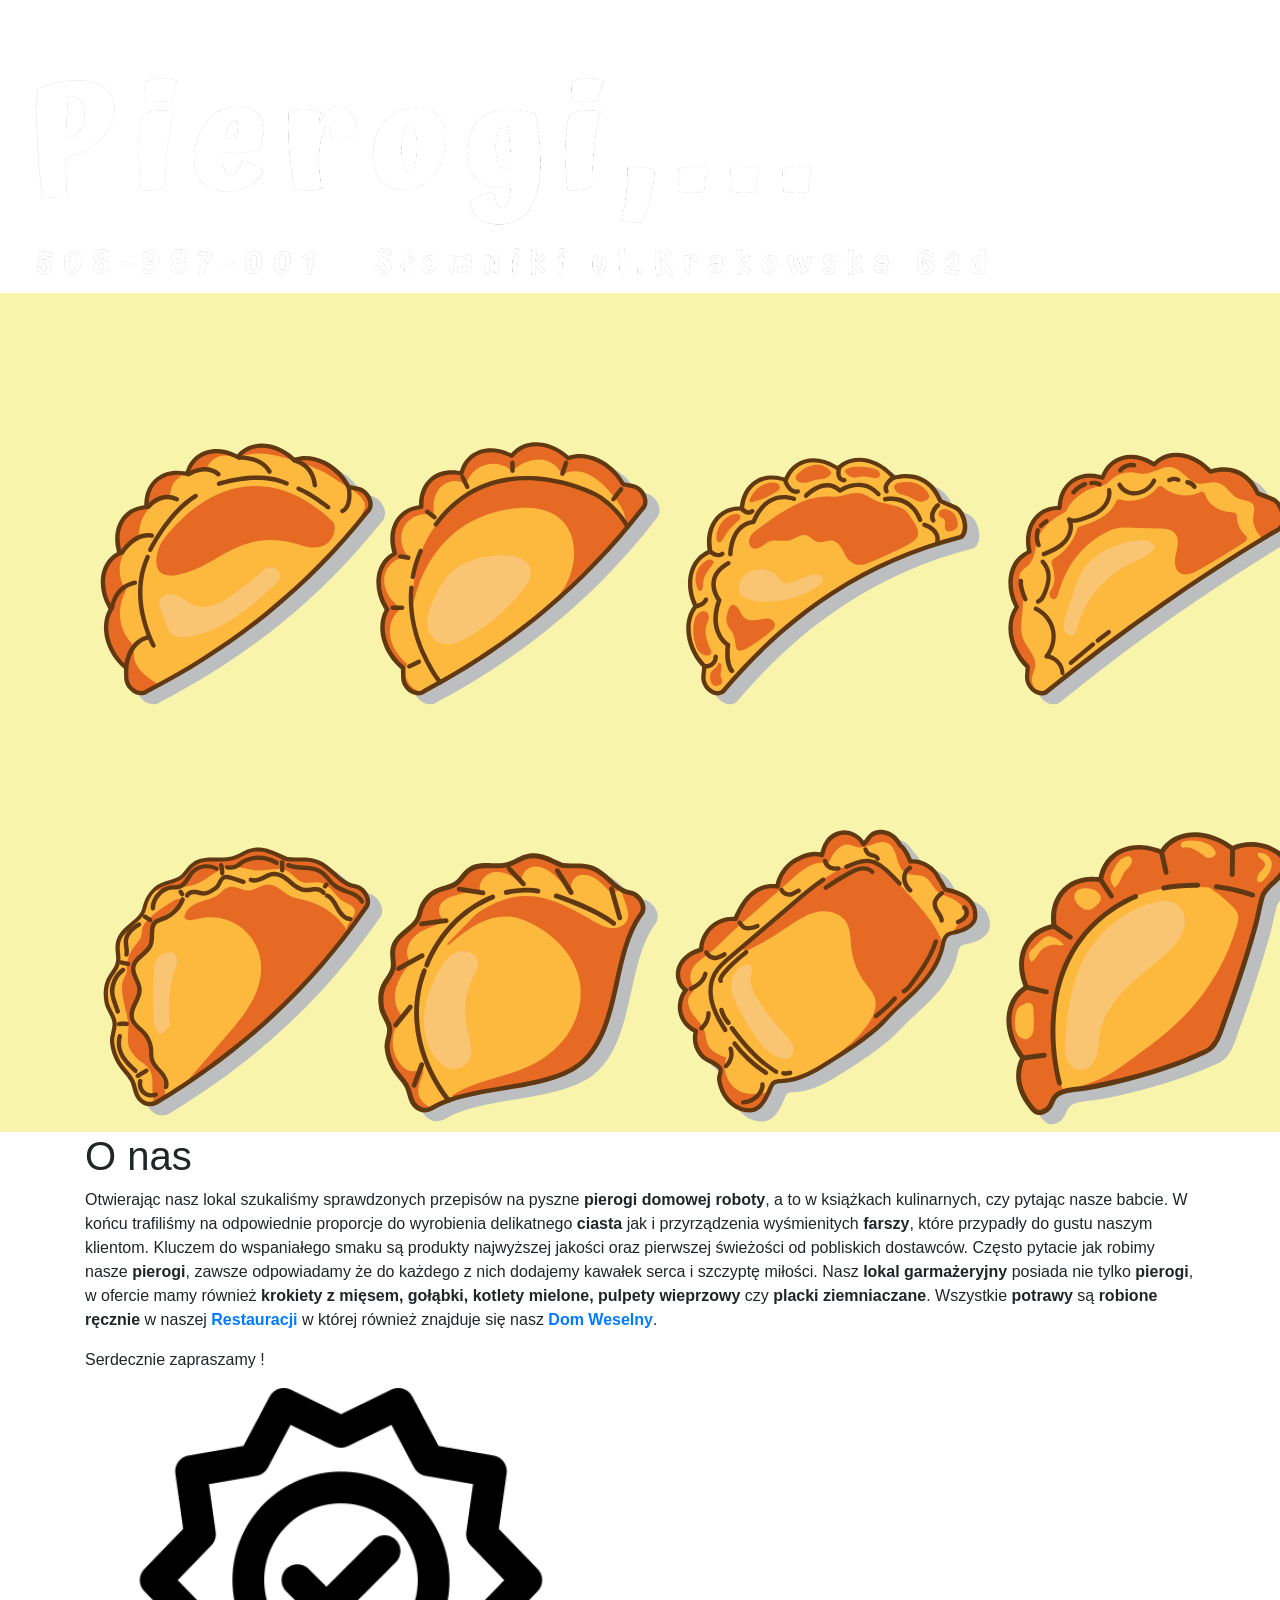
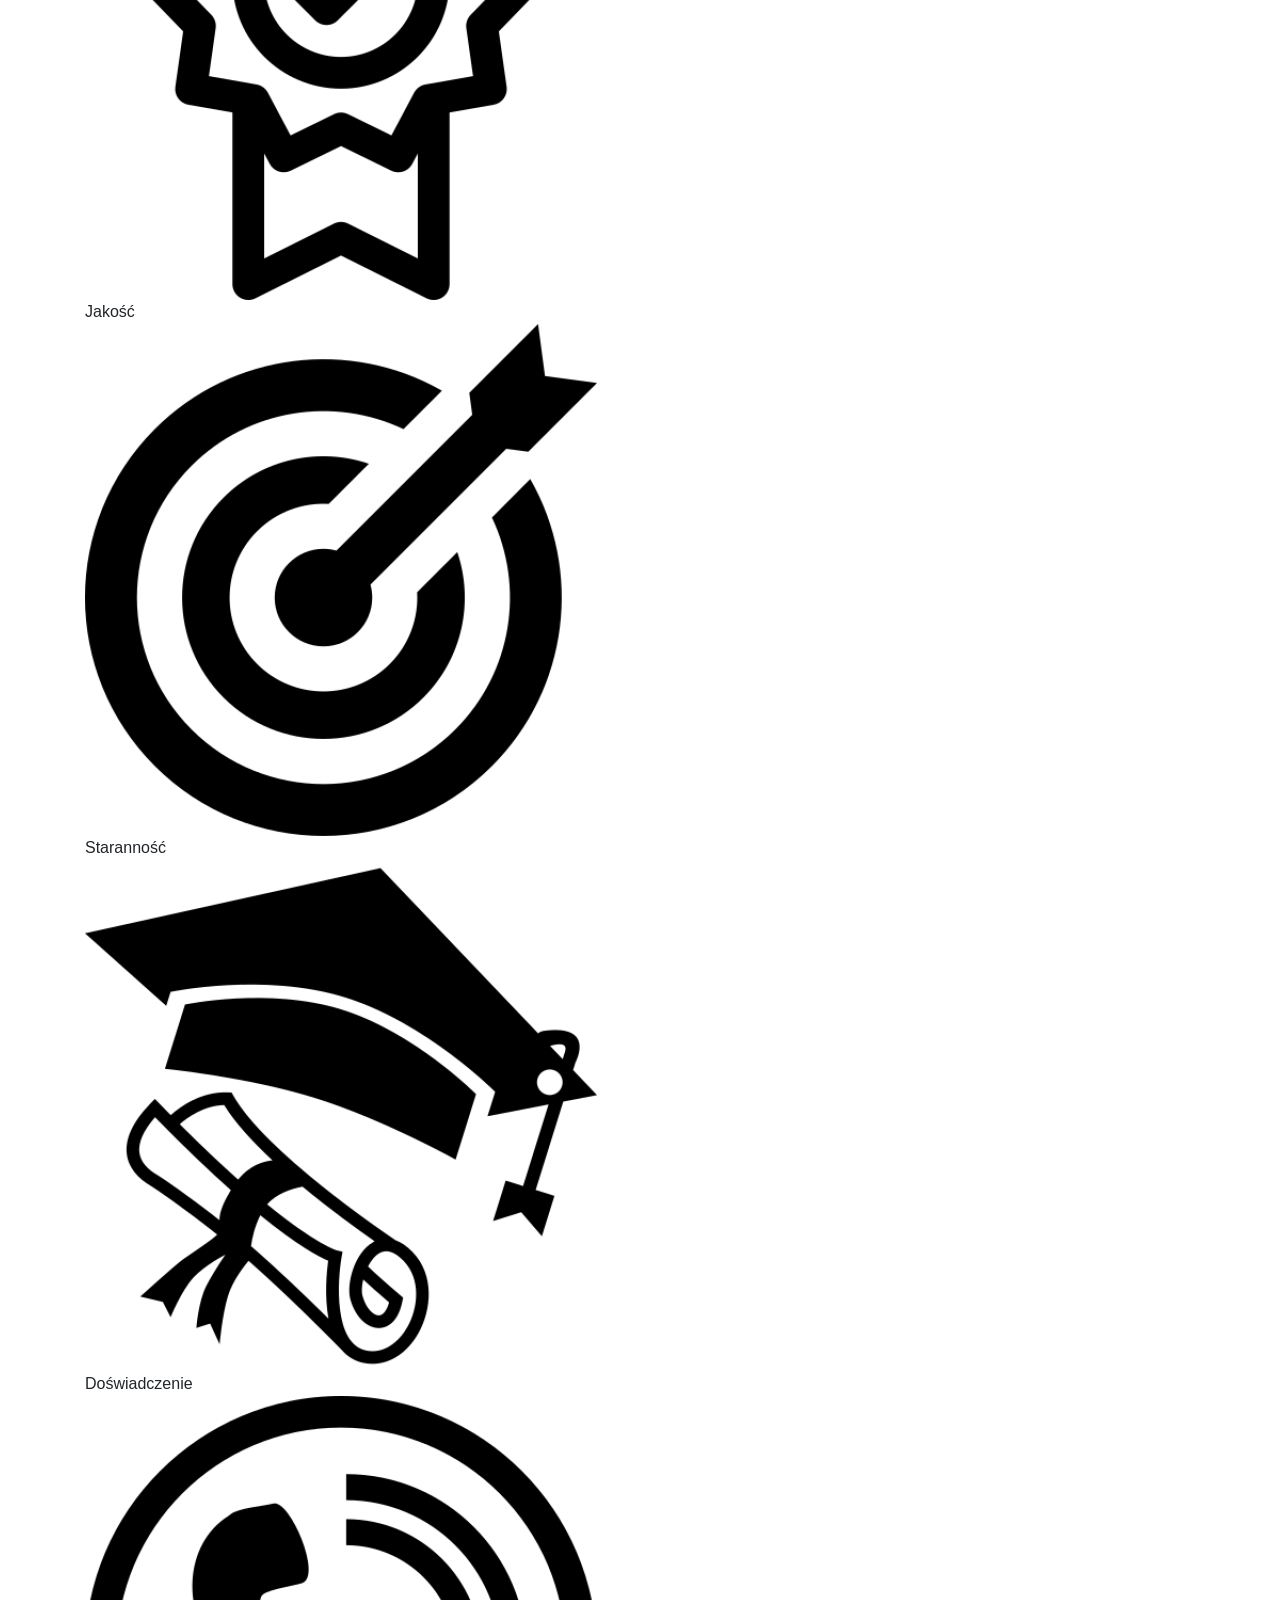
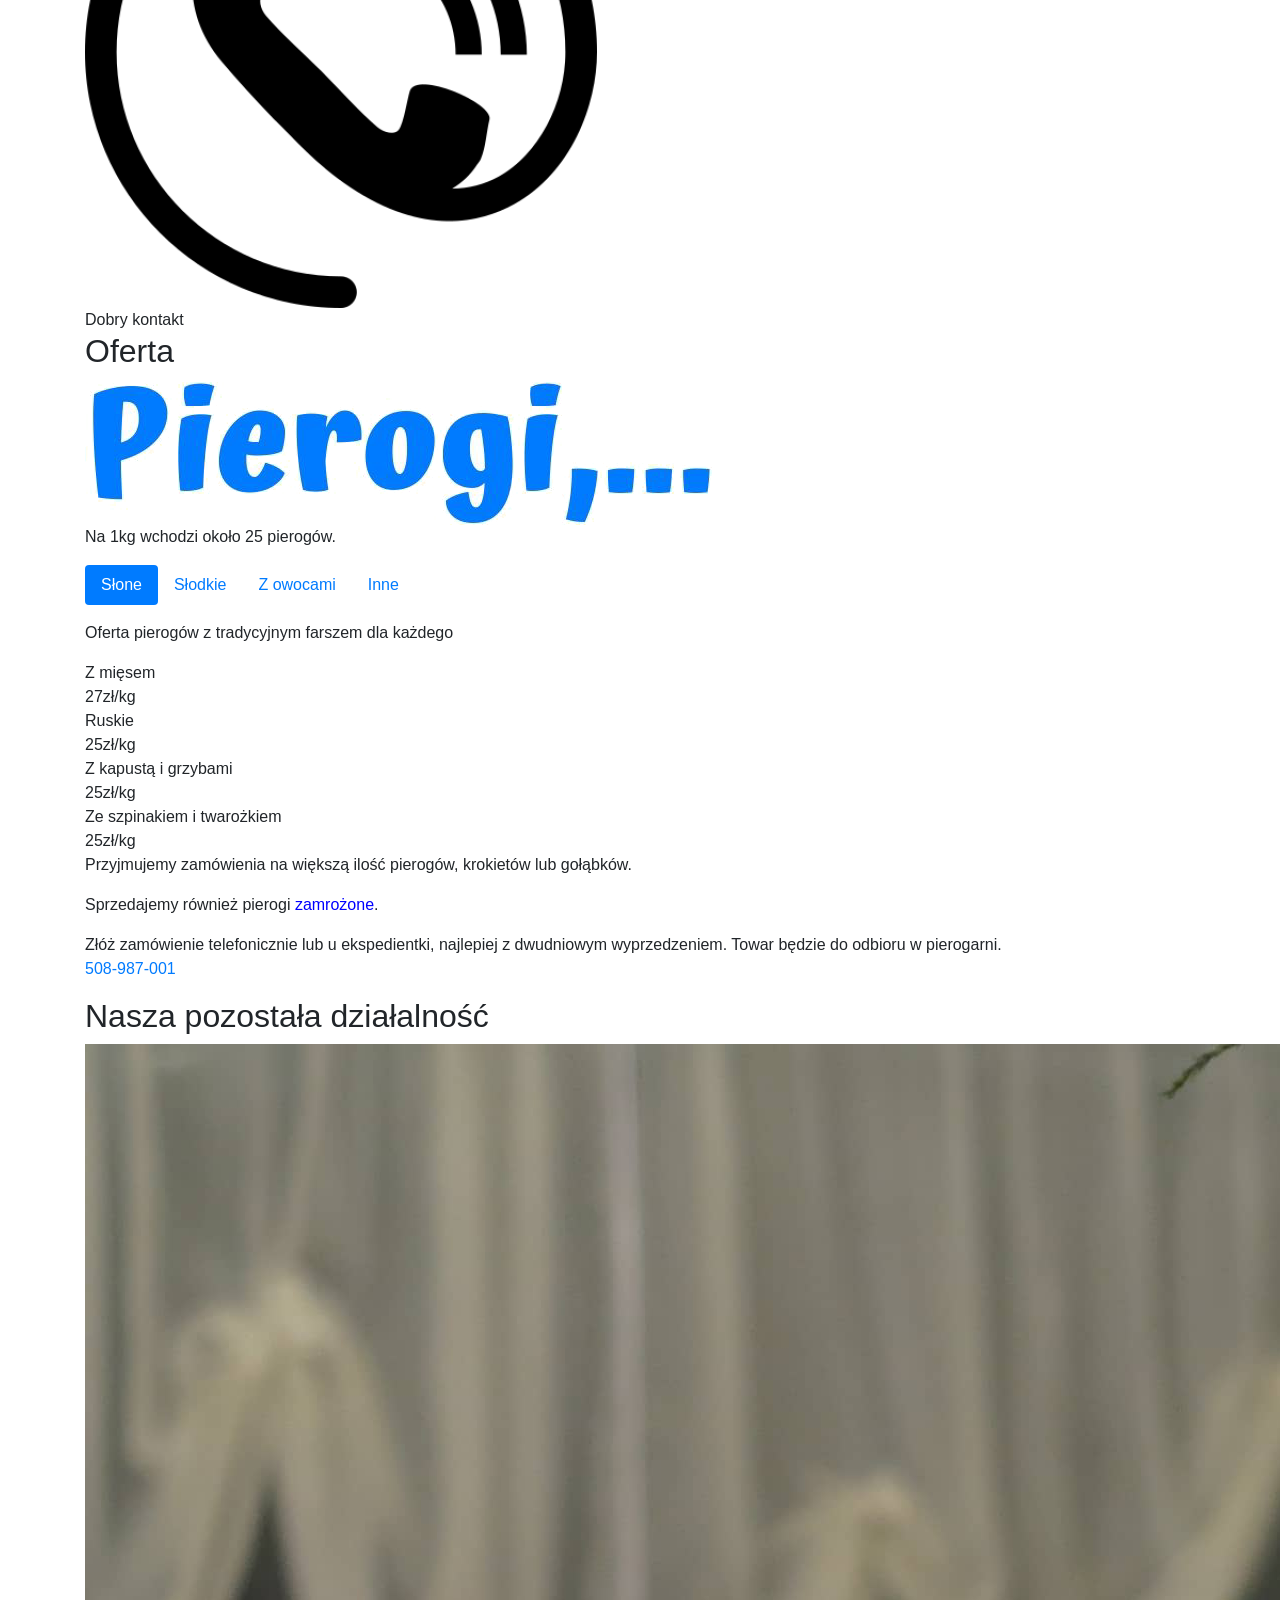
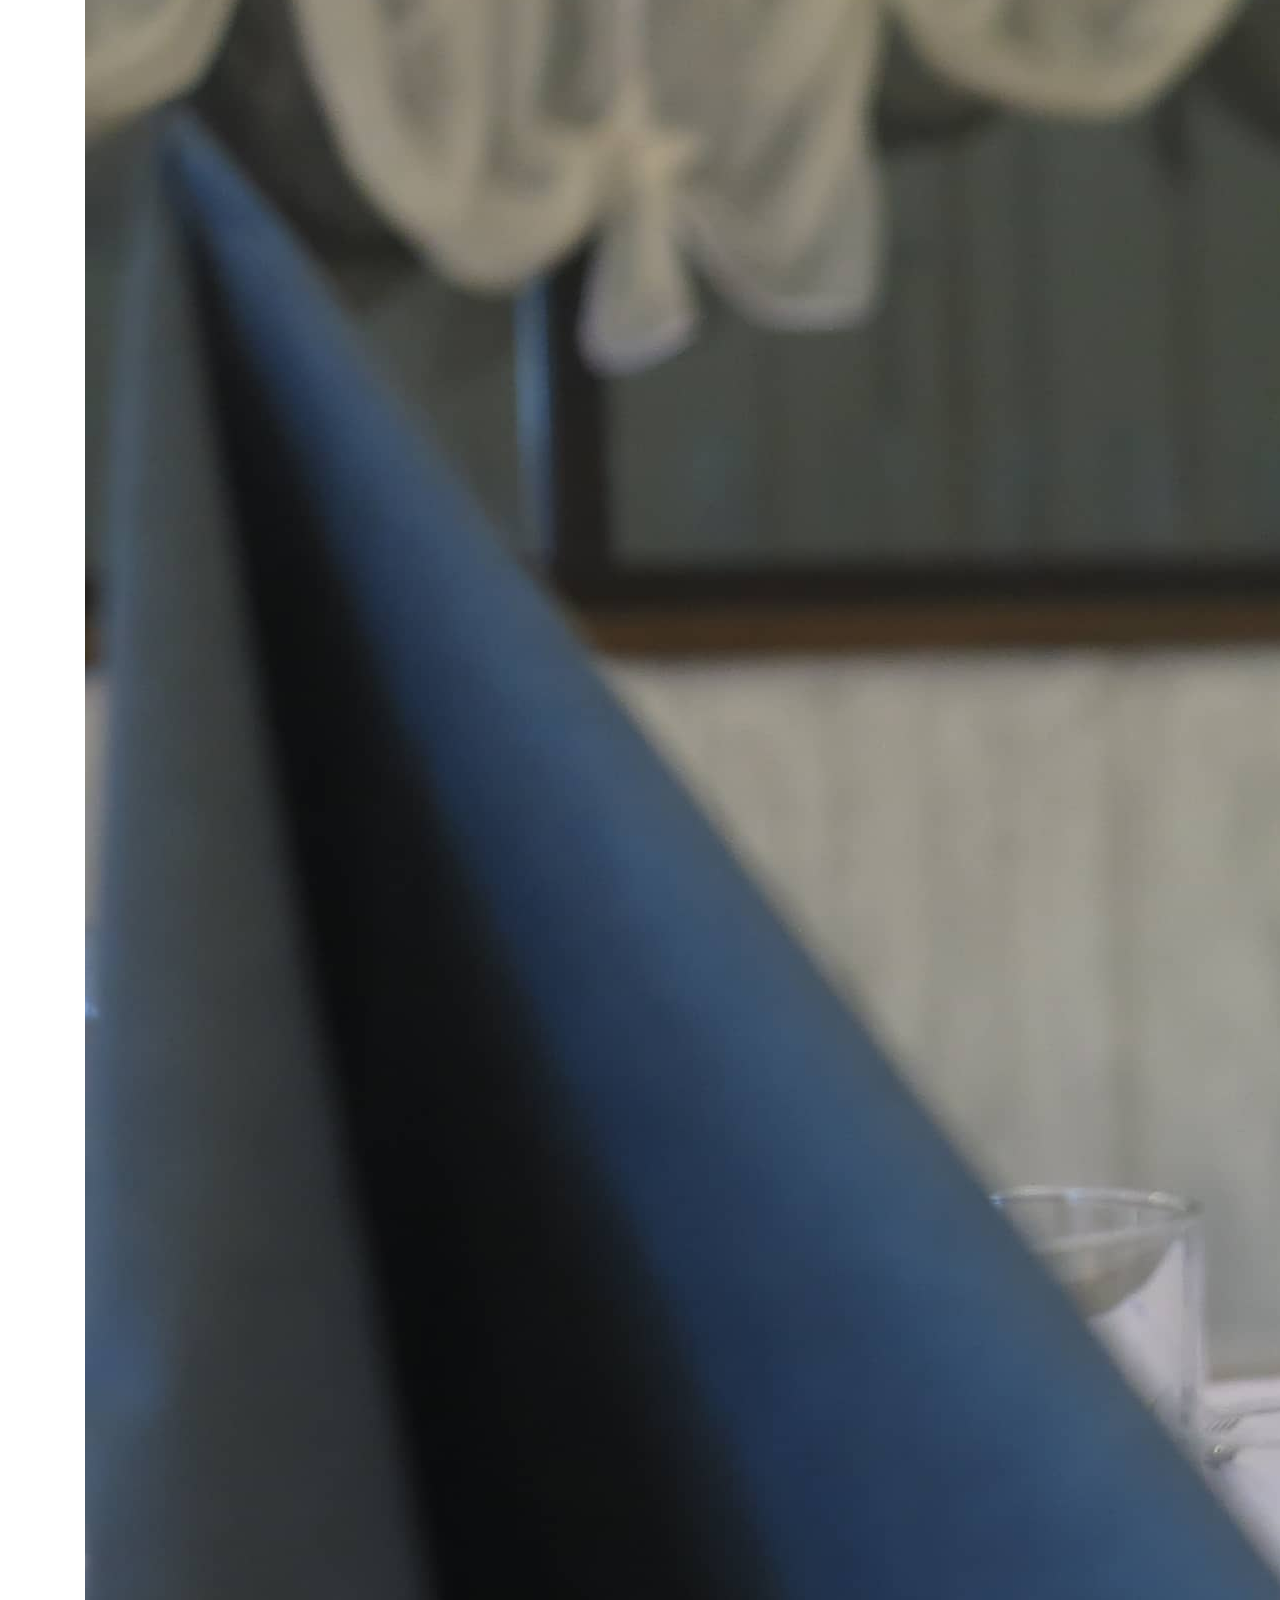
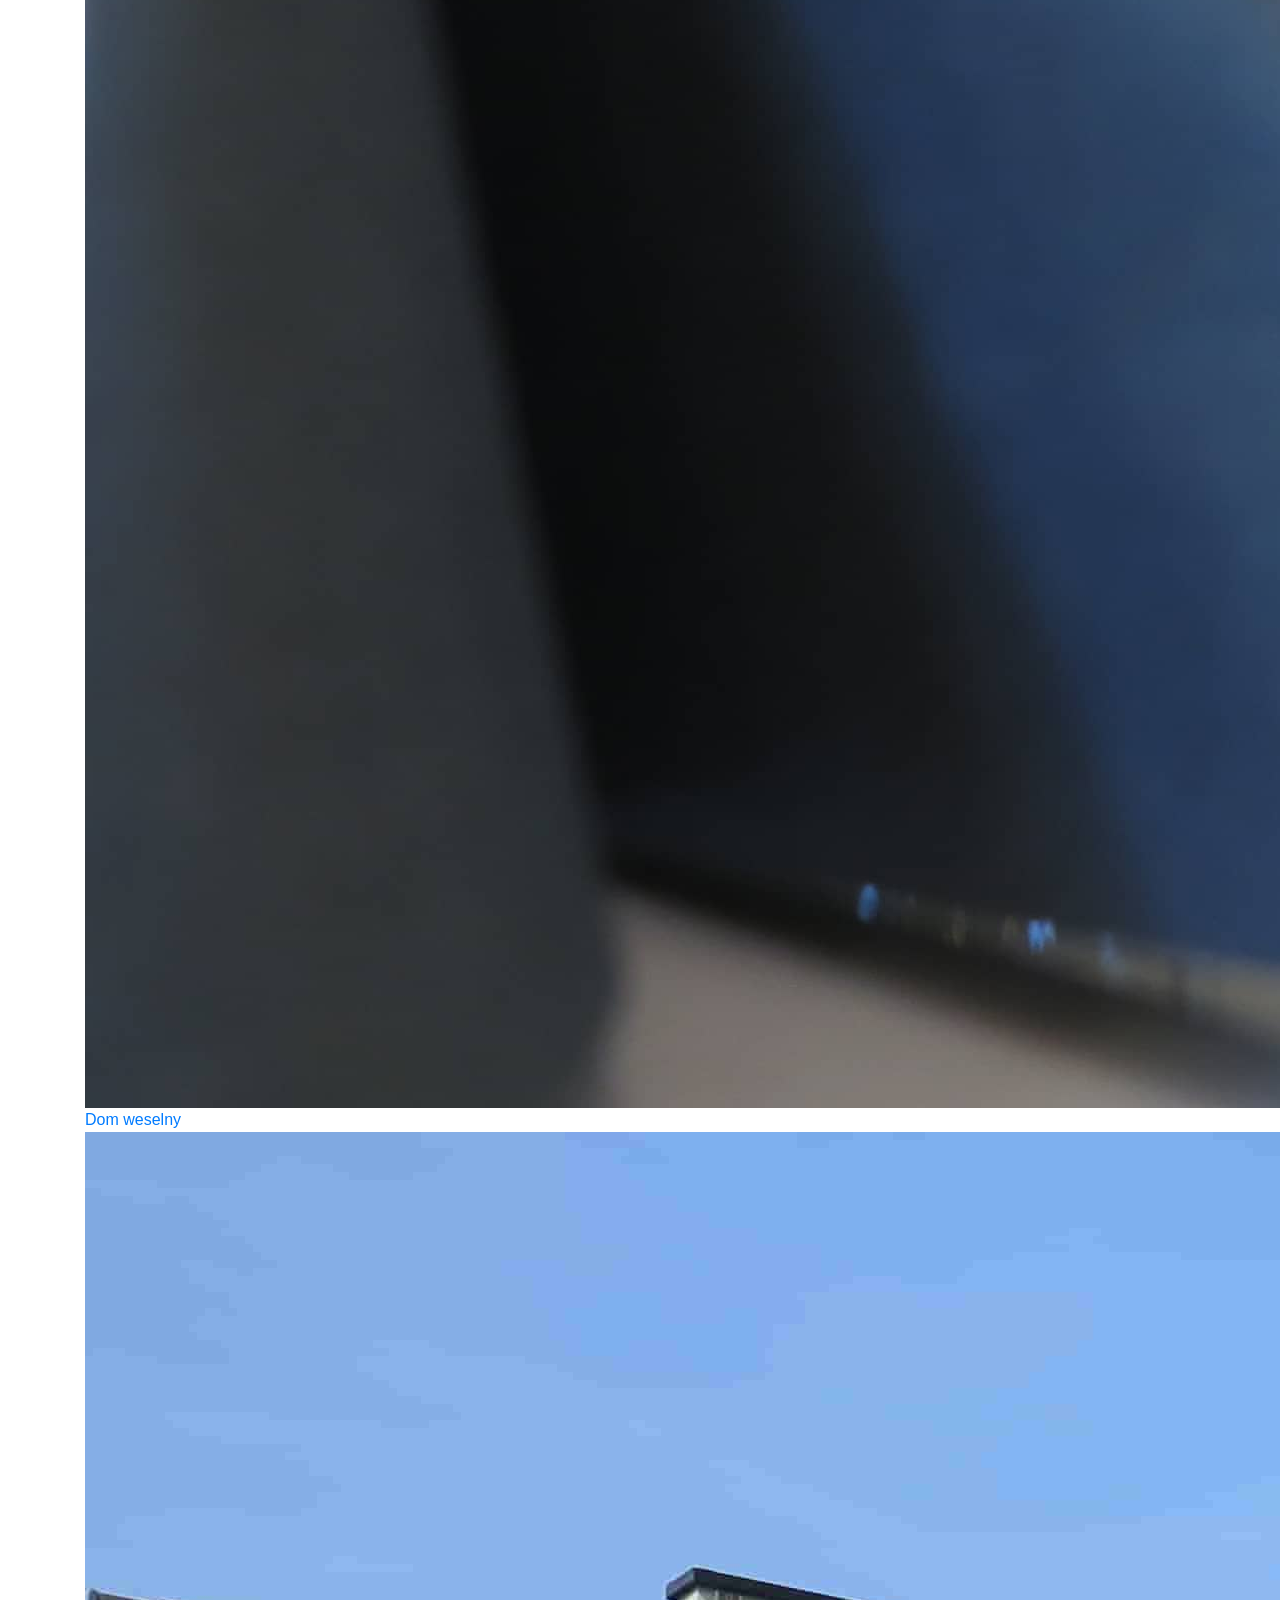
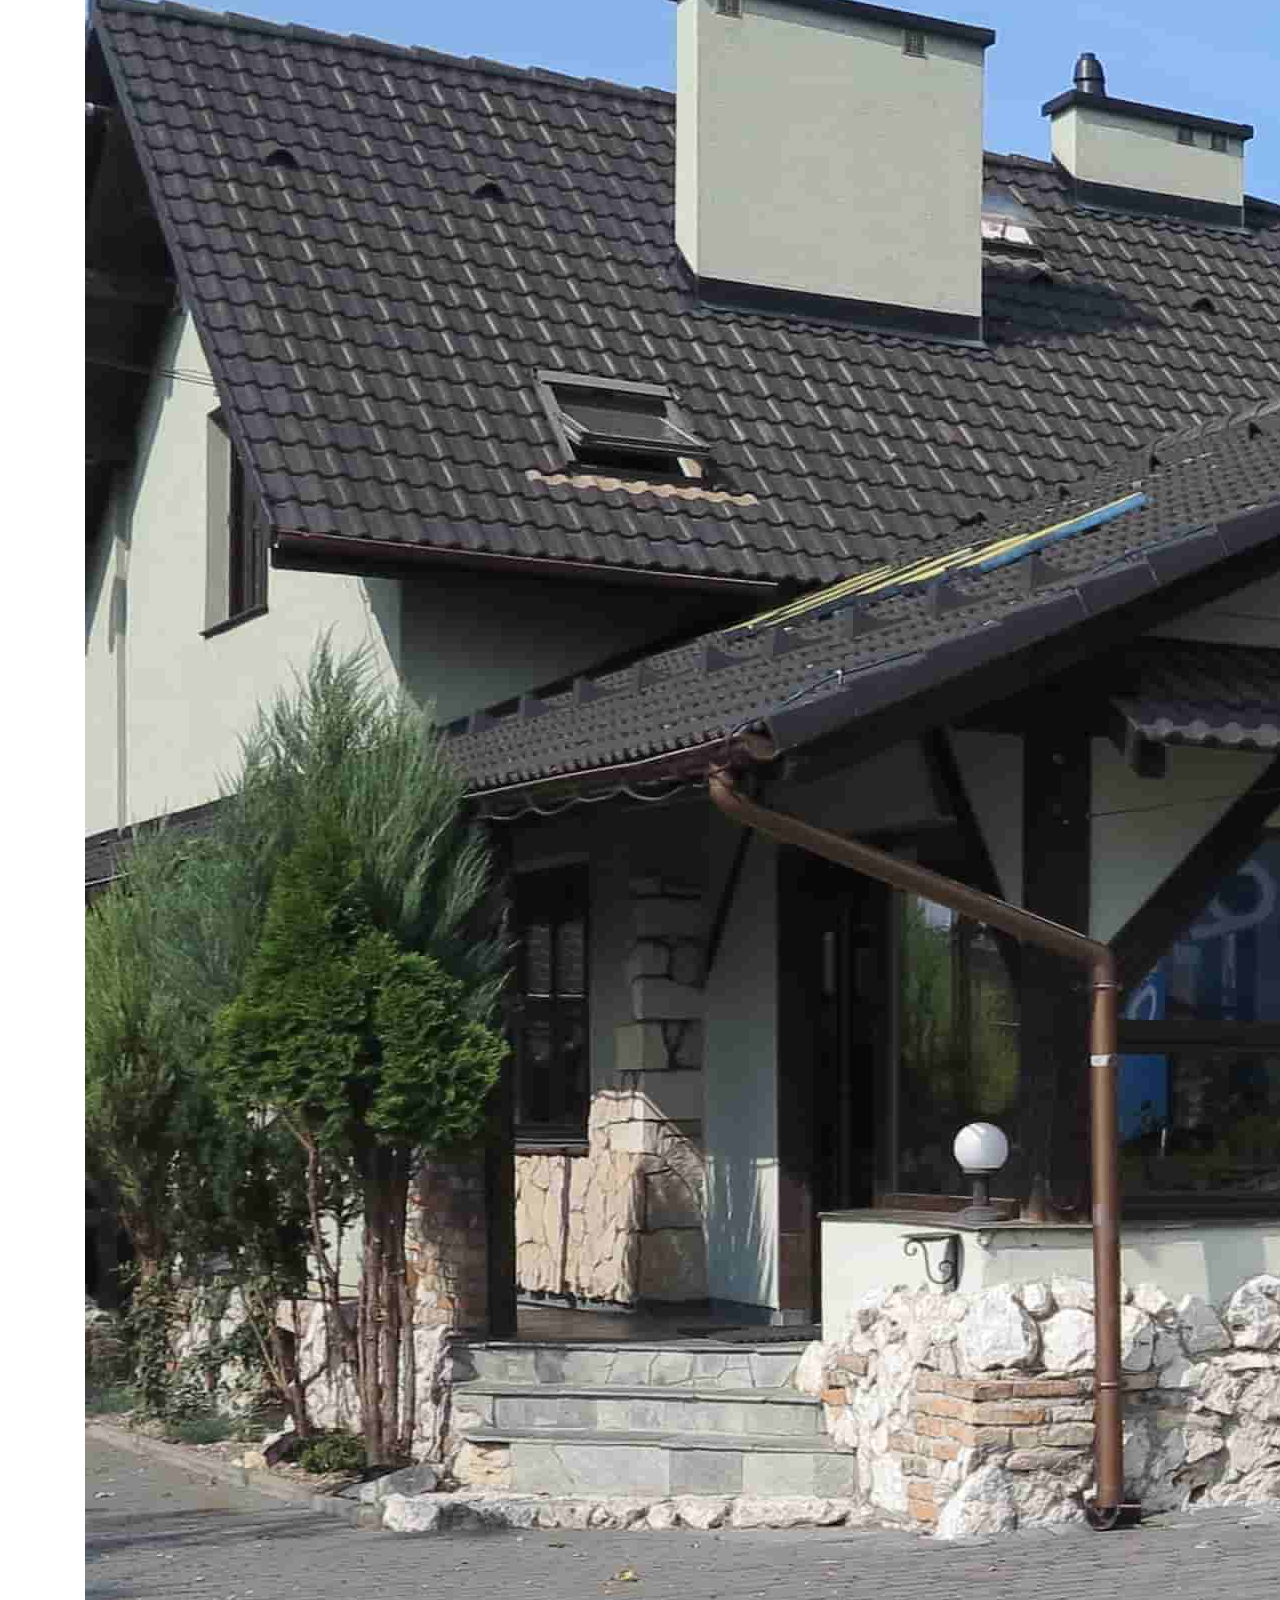
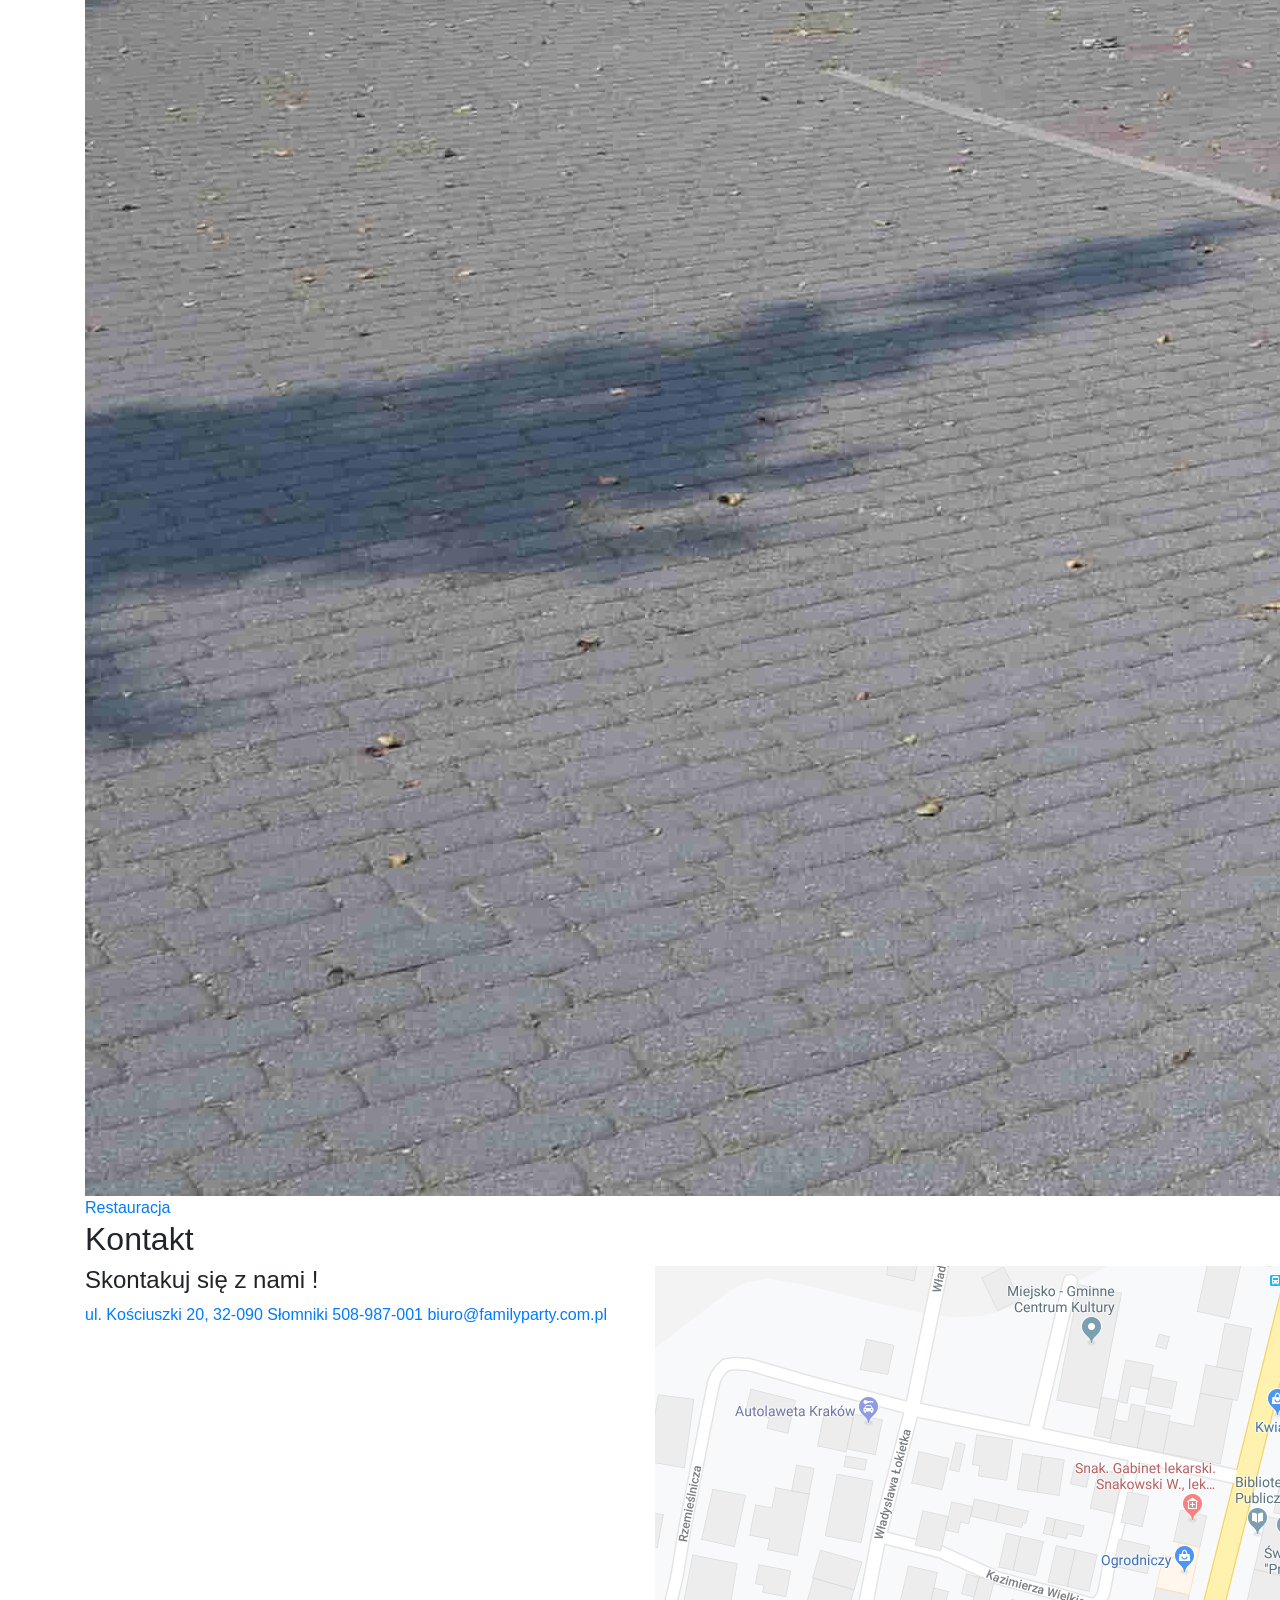
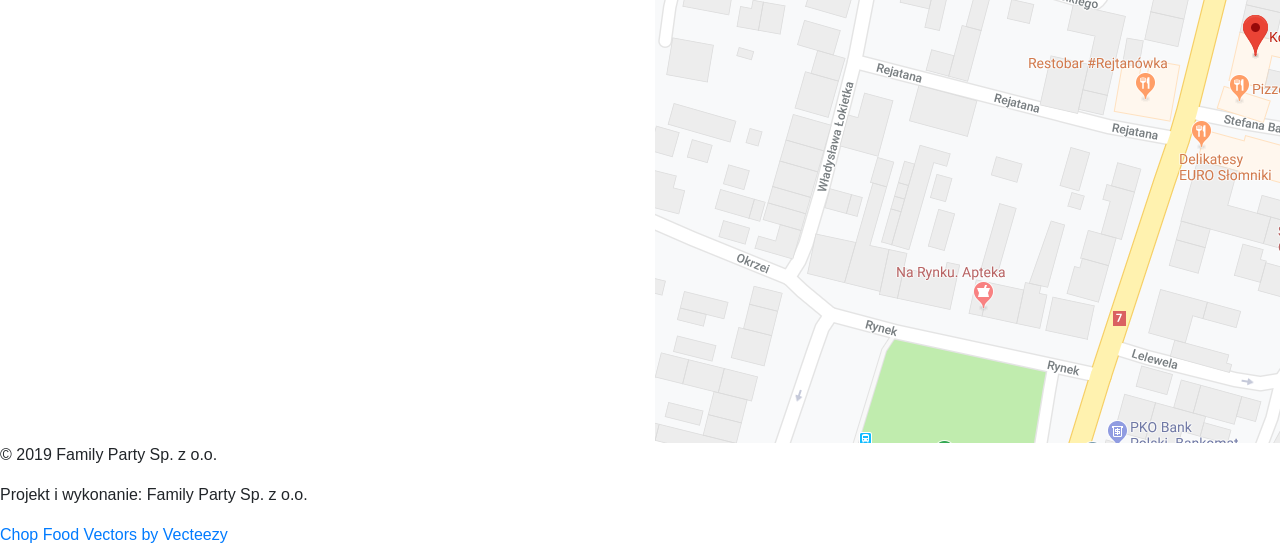
==== index.html @ 8a6c5f29 "add target=_blank" ====
<!DOCTYPE html>
<html lang="pl">
  <head>
    <meta charset="utf-8">
    <meta name="viewport" content="width=device-width, initial-scale=1.0">
    <meta name="X-UA-Compatible" content="ie=edge">
    <!-- <link href="https://fonts.googleapis.com/css?family=Open+Sans:400,700&display=swap" rel="stylesheet"> -->
    <link href="https://fonts.googleapis.com/css?family=Kaushan+Script&display=swap&subset=latin-ext" rel="stylesheet">
    <link rel="icon" type="image/png" sizes="32x32" href="img/favicon.png">
    <link rel="stylesheet" href="https://stackpath.bootstrapcdn.com/bootstrap/4.3.1/css/bootstrap.min.css" integrity="sha384-ggOyR0iXCbMQv3Xipma34MD+dH/1fQ784/j6cY/iJTQUOhcWr7x9JvoRxT2MZw1T" crossorigin="anonymous">
    <script src="https://code.jquery.com/jquery-3.3.1.slim.min.js" integrity="sha384-q8i/X+965DzO0rT7abK41JStQIAqVgRVzpbzo5smXKp4YfRvH+8abtTE1Pi6jizo" crossorigin="anonymous"></script>
    <link rel="stylesheet" href="/css/fontello.css">
    <link rel="stylesheet" href="/css/style.css">
    <title>Pierogarnia</title>
  </head>
  <body>

<!-- LOGO -->

    <div class="container-logo">
      <div id="con-logo" class="contant-logo">
        <a href="#">
          <img src="/img/logo.svg" alt="Pierogi,...">
        </a>
      </div>
    </div>


    <div class="p-top_img">
      <img src="/img/top-img.svg" alt="Pierogi">
    </div>

<!-- CONTAINER -->

    <div class="container">

<!-- CONTENT -->

      <div class="content">

        <div class="p-about">
          <h1>O nas</h1>
          <p>Otwierając nasz lokal szukaliśmy sprawdzonych przepisów na pyszne <b>pierogi domowej roboty</b>, a to w książkach kulinarnych, czy pytając nasze babcie. W końcu trafiliśmy na odpowiednie proporcje do wyrobienia delikatnego <b>ciasta</b> jak i przyrządzenia wyśmienitych <b>farszy</b>, które przypadły do gustu naszym klientom. Kluczem do wspaniałego smaku są produkty najwyższej jakości oraz pierwszej świeżości od pobliskich dostawców. Często pytacie jak robimy nasze <b>pierogi</b>, zawsze odpowiadamy że do każdego z nich dodajemy kawałek serca i szczyptę miłości. Nasz <b>lokal garmażeryjny</b> posiada nie tylko <b>pierogi</b>, w ofercie mamy również <b>krokiety z mięsem, gołąbki, kotlety mielone, pulpety wieprzowy</b> czy <b>placki ziemniaczane</b>. Wszystkie <b>potrawy</b> są <b>robione ręcznie</b> w naszej <b><a href="www.familyparty.com.pl">Restauracji</a></b> w której również znajduje się nasz <b><a href="http://www.wesele-slomniki.pl">Dom Weselny</a></b>.</p>
          <p>Serdecznie zapraszamy !</p>
        </div>

        <div class="p-quality p-margin_box">
          <div class="p-quality_box">
            <img src="/img/quality.png" alt="quality">
            <div class="p-img_txt">Jakość</div>
          </div>
          <div class="p-quality_box">
            <img src="/img/target.png" alt="bg1">
            <div class="p-img_txt">Staranność</div>
          </div>
          <div class="p-quality_box">
            <img src="/img/doswiadczenie.png" alt="doswiadczenie">
            <div class="p-img_txt">Doświadczenie</div>
          </div>
          <div class="p-quality_box">
            <img src="/img/contact.png" alt="bg1">
            <div class="p-img_txt">Dobry kontakt</div>
          </div>
        </div>

        <div class="p-offer">

          <h2>Oferta</h2>
          <div class="p-offer_logo">
            <img src="/img/Pierogi.svg" alt="Pierogi,...">
          </div>
          <p class="p-offer_description p-txt_red">Na 1kg wchodzi około 25 pierogów.</p>
          <ul class="nav nav-pills mb-3" id="pills-tab" role="tablist">
            <li class="nav-item">
              <a class="nav-link active" id="pills-slone-tab" data-toggle="pill" href="#pills-slone" role="tab" aria-controls="pills-slone" aria-selected="true">Słone</a>
            </li>
            <li class="nav-item">
              <a class="nav-link" id="pills-slodkie-tab" data-toggle="pill" href="#pills-slodkie" role="tab" aria-controls="pills-slodkie" aria-selected="false">Słodkie</a>
            </li>
            <li class="nav-item">
              <a class="nav-link" id="pills-owoce-tab" data-toggle="pill" href="#pills-owoce" role="tab" aria-controls="pills-owoce" aria-selected="false">Z owocami</a>
            </li>
            <li class="nav-item">
              <a class="nav-link" id="pills-inne-tab" data-toggle="pill" href="#pills-inne" role="tab" aria-controls="pills-inne" aria-selected="false">Inne</a>
            </li>
          </ul>

          <div class="tab-content" id="pills-tabContent">

            <div class="tab-pane fade show active" id="pills-slone" role="tabpanel" aria-labelledby="pills-slone-tab">
              <p>Oferta pierogów z tradycyjnym farszem dla każdego</p>

              <div class="p-staff">
                <div class="p-staff_dumplings">
                  <div class="p-staff_dumplings_imgSalt"></div>
                  <div class="p-staff_dumplings_txt">Z mięsem</div>
                  <div class="p-staff_dumplings_price">27zł/kg</div>
                </div>
                <div class="p-staff_dumplings">
                  <div class="p-staff_dumplings_imgSalt"></div>
                  <div class="p-staff_dumplings_txt">Ruskie</div>
                  <div class="p-staff_dumplings_price">25zł/kg</div>
                </div>
                <div class="p-staff_dumplings">
                  <div class="p-staff_dumplings_imgSalt"></div>
                  <div class="p-staff_dumplings_price">Z kapustą i grzybami</div>
                  <div class="p-staff_dumplings_price">25zł/kg</div>
                </div>
                <div class="p-staff_dumplings">
                  <div class="p-staff_dumplings_imgSalt"></div>
                  <div class="p-staff_dumplings_price">Ze szpinakiem i twarożkiem</div>
                  <div class="p-staff_dumplings_price">25zł/kg</div>
                </div>
              </div>

            </div>

            <div class="tab-pane fade" id="pills-slodkie" role="tabpanel" aria-labelledby="pills-slodkie-tab">

              <p>Coś dla miłośników słodkich smaków</p>
              <div class="p-staff">
                <div class="p-staff_dumplings">
                  <div class="p-staff_dumplings_imgSweet"></div>
                  <div class="p-staff_dumplings_price">Z serem i cynamonem</div>
                  <div class="p-staff_dumplings_price">25zł/kg</div>
                </div>
              </div>

            </div>

            <div class="tab-pane fade" id="pills-owoce" role="tabpanel" aria-labelledby="pills-owoce-tab">

              <p>Garść owoców. Pojawiają się oferty sezonowe</p>
              <div class="p-staff">
                <div class="p-staff_dumplings">
                  <div class="p-staff_dumplings_imgFruit"></div>
                  <div class="p-staff_dumplings_txt">Z truskawkami</div>
                  <div class="p-staff_dumplings_price">25zł/kg</div>
                </div>
                <div class="p-staff_dumplings">
                  <div class="p-staff_dumplings_imgFruit"></div>
                  <div class="p-staff_dumplings_txt">Z borówką</div>
                  <div class="p-staff_dumplings_price">28zł/kg</div>
                </div>
              </div>

            </div>

            <div class="tab-pane fade" id="pills-inne" role="tabpanel" aria-labelledby="pills-inne-tab">

              <p>Coś dla każdego</p>
              <div class="p-staff">
                <div class="p-staff_dumplings">
                  <div class="p-staff_dumplings_imgSmalldamp"></div>
                  <div class="p-staff_dumplings_txt">Uszka z mięsem</div>
                  <div class="p-staff_dumplings_price">32zł/kg</div>
                </div>
                <div class="p-staff_dumplings">
                  <div class="p-staff_dumplings_imgKrokiet"></div>
                  <div class="p-staff_dumplings_txt">Krokiety</div>
                  <div class="p-staff_dumplings_price">4zł/szt</div>
                </div>
                <div class="p-staff_dumplings">
                  <div class="p-staff_dumplings_imgHat"></div>
                  <div class="p-staff_dumplings_txt">Gołąbki</div>
                  <div class="p-staff_dumplings_price">26zł/kg</div>
                </div>
                <div class="p-staff_dumplings">
                  <div class="p-staff_dumplings_imgHat"></div>
                  <div class="p-staff_dumplings_txt">Kotlecik mielony</div>
                  <div class="p-staff_dumplings_price">5zł/szt</div>
                </div>
                <div class="p-staff_dumplings">
                  <div class="p-staff_dumplings_imgHat"></div>
                  <div class="p-staff_dumplings_txt">Placki ziemniaczane</div>
                  <div class="p-staff_dumplings_price">2zł/szt</div>
                </div>
              </div>
            </div>
          </div>

        </div>

        <div class="p-info">
          <p class="p-txt_red">Przyjmujemy zamówienia na większą ilość pierogów, krokietów lub gołąbków.</p>
           <p class="p-txt_red">Sprzedajemy również pierogi <span style="color: blue;">zamrożone</span>.</p>
          <p>Złóż zamówienie telefonicznie lub u ekspedientki, najlepiej z dwudniowym wyprzedzeniem. Towar będzie do odbioru w pierogarni.<br /> <i class="demo-icon icon-phone"></i><a href="tel:+48508987001">508-987-001</a></p>
        </div>

        <div class="p-other_b p-margin_box">
          <h2>Nasza pozostała działalność</h2>
          <div class="p-business_links">
            <div class="p-business">
              <a href="http://www.wesele-slomniki.pl" target="_blank">
                <img src="/img/birds.jpg" alt="Gościniec">
                <div class="p-img_txt">Dom weselny</div>
              </a>
            </div>
            <div class="p-business">
              <a href="http://www.familyparty.com.pl" target="_blank">
                <img src="/img/front.jpg" alt="Restauracja">
                <div class="p-img_txt">Restauracja</div>
              </a>
            </div>
          </div>
        </div>

        <div class="p-contact p-margin_box">
          <h2>Kontakt</h2>

          <div class="row">
            <div class="col-xs-12 col-md-6">
              <div class="p-contact_links">
                <h4>Skontakuj się z nami !</h4>
                <span><i class="demo-icon icon-location"></i><a target="_blank" href="https://www.google.pl/maps/place/Pierogi,.../@50.2420009,20.0805053,17z/data=!4m13!1m7!3m6!1s0x471652ea4d98b823:0xa9b4a518c1c72a91!2sKo%C5%9Bciuszki+20,+32-090+S%C5%82omniki!3b1!8m2!3d50.2420009!4d20.082694!3m4!1s0x471653b58252ef29:0xeaed2d0a1df8ef45!8m2!3d50.2420009!4d20.082694?hl=pl&authuser=0">ul. Kościuszki 20, 32-090 Słomniki</a></span>
                <span><i class="demo-icon icon-phone"></i><a href="tel:+48508987001">508-987-001</a></span>
                <span><i class="demo-icon icon-mail-alt"></i><a target="_blank" href="mailto:biuro@familyparty.com.pl">biuro@familyparty.com.pl</a></span>
              </div>
            </div>
            <div class="col-xs-12 col-md-6">
              <div class="p-contact_map">
                <a target="_blank" href="https://www.google.pl/maps/place/Pierogi,.../@50.2420009,20.0805053,17z/data=!4m13!1m7!3m6!1s0x471652ea4d98b823:0xa9b4a518c1c72a91!2sKo%C5%9Bciuszki+20,+32-090+S%C5%82omniki!3b1!8m2!3d50.2420009!4d20.082694!3m4!1s0x471653b58252ef29:0xeaed2d0a1df8ef45!8m2!3d50.2420009!4d20.082694?hl=pl&authuser=0">
                  <img src="/img/map.png" alt="mapa">
                </a>
              </div>
            </div>
          </div>
        </div>

      </div>

    </div>

    <footer>
      <p>&copy; 2019 Family Party Sp. z o.o.</p>
      <p>Projekt i wykonanie: Family Party Sp. z o.o.</p>
      <a href="https://www.vecteezy.com/free-vector/chop-food">Chop Food Vectors by Vecteezy</a>
    </footer>

    <script src="https://stackpath.bootstrapcdn.com/bootstrap/4.3.1/js/bootstrap.min.js" integrity="sha384-JjSmVgyd0p3pXB1rRibZUAYoIIy6OrQ6VrjIEaFf/nJGzIxFDsf4x0xIM+B07jRM" crossorigin="anonymous"></script>
    <script src="/js/scripts.js"></script>
  </body>
</html>
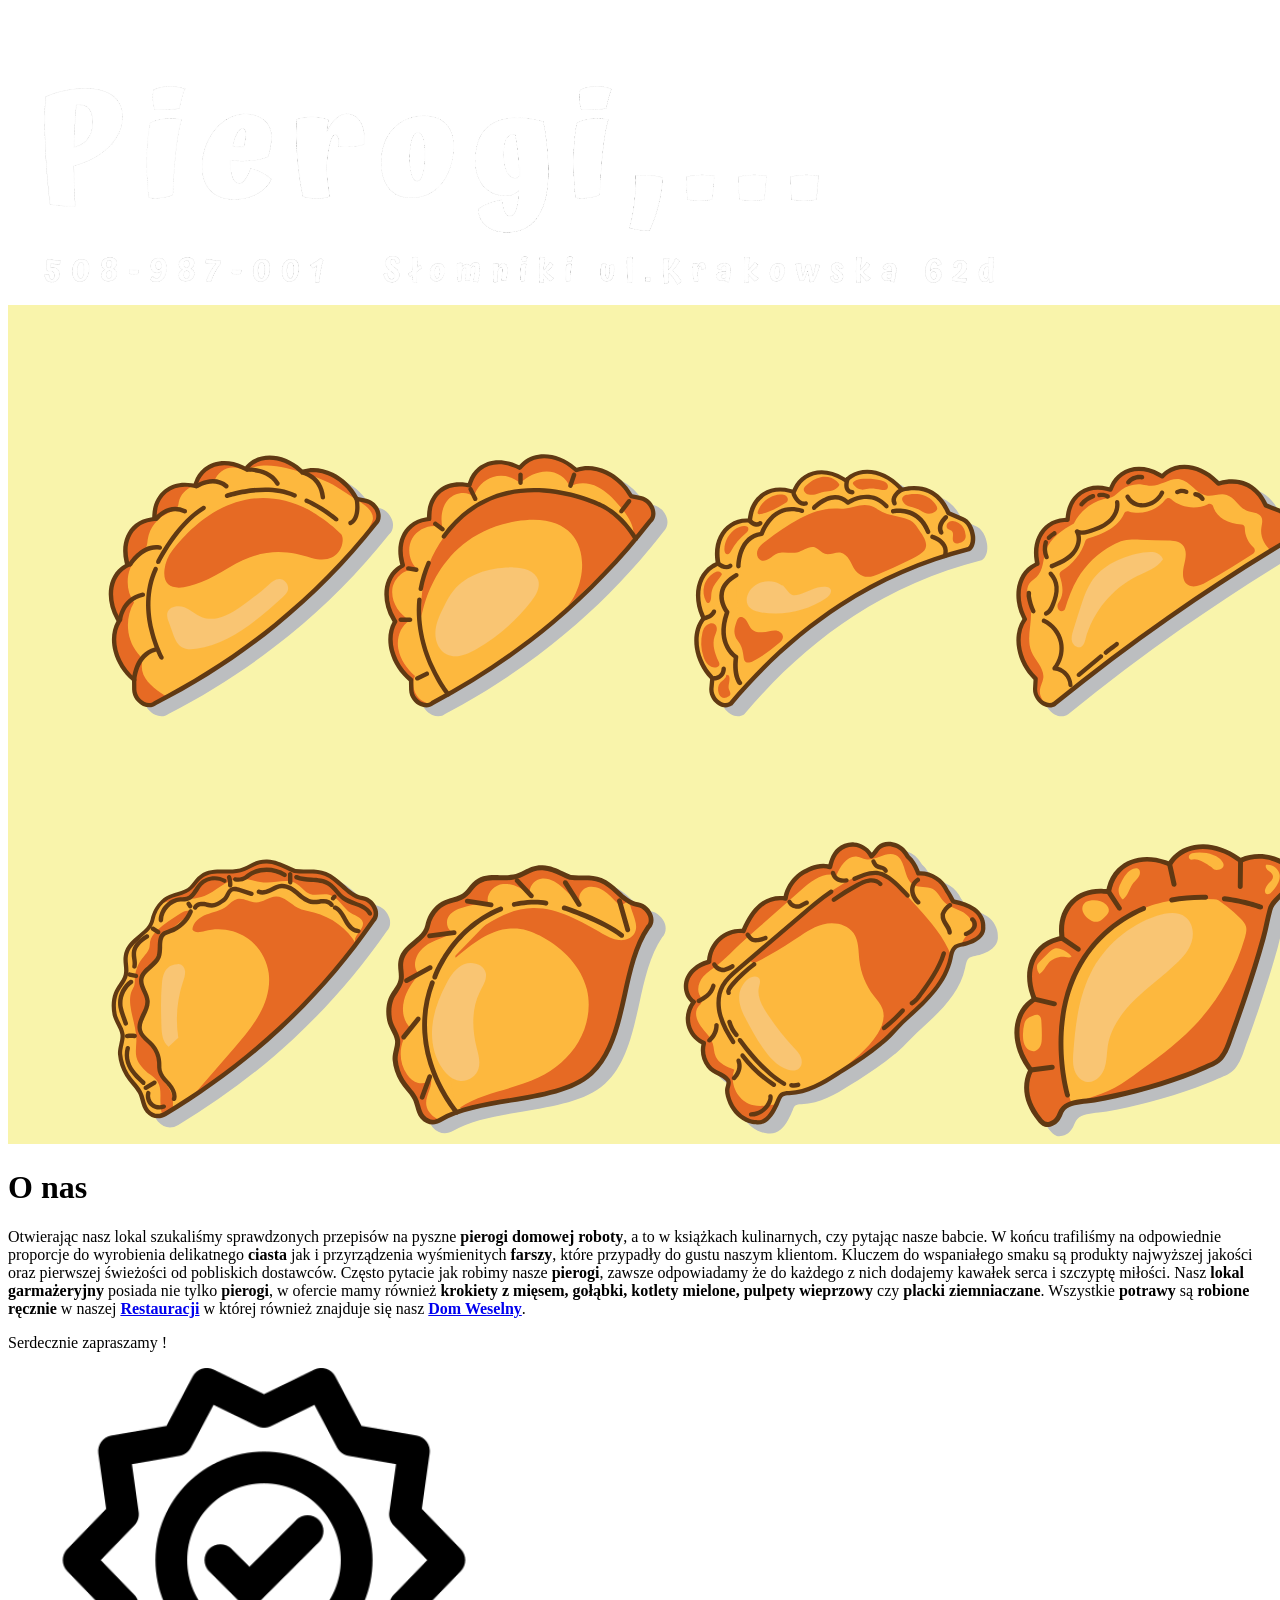
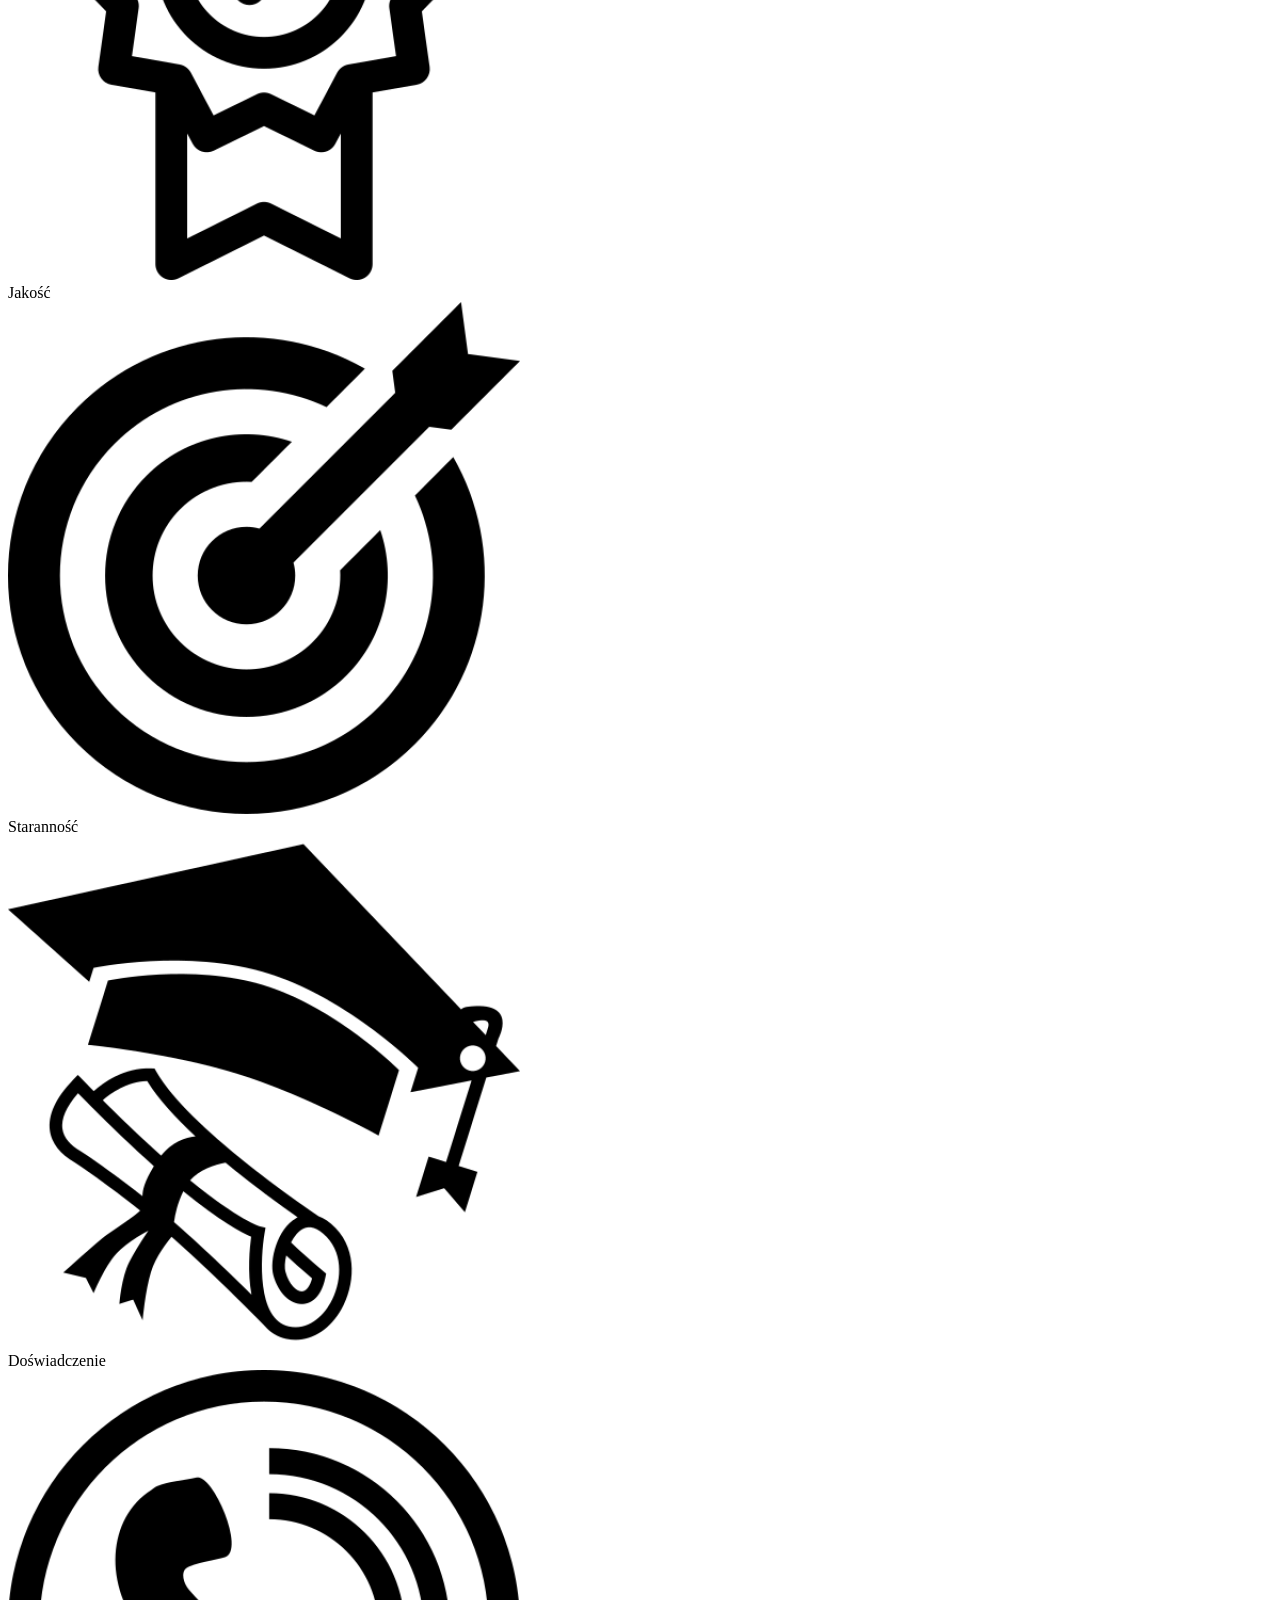
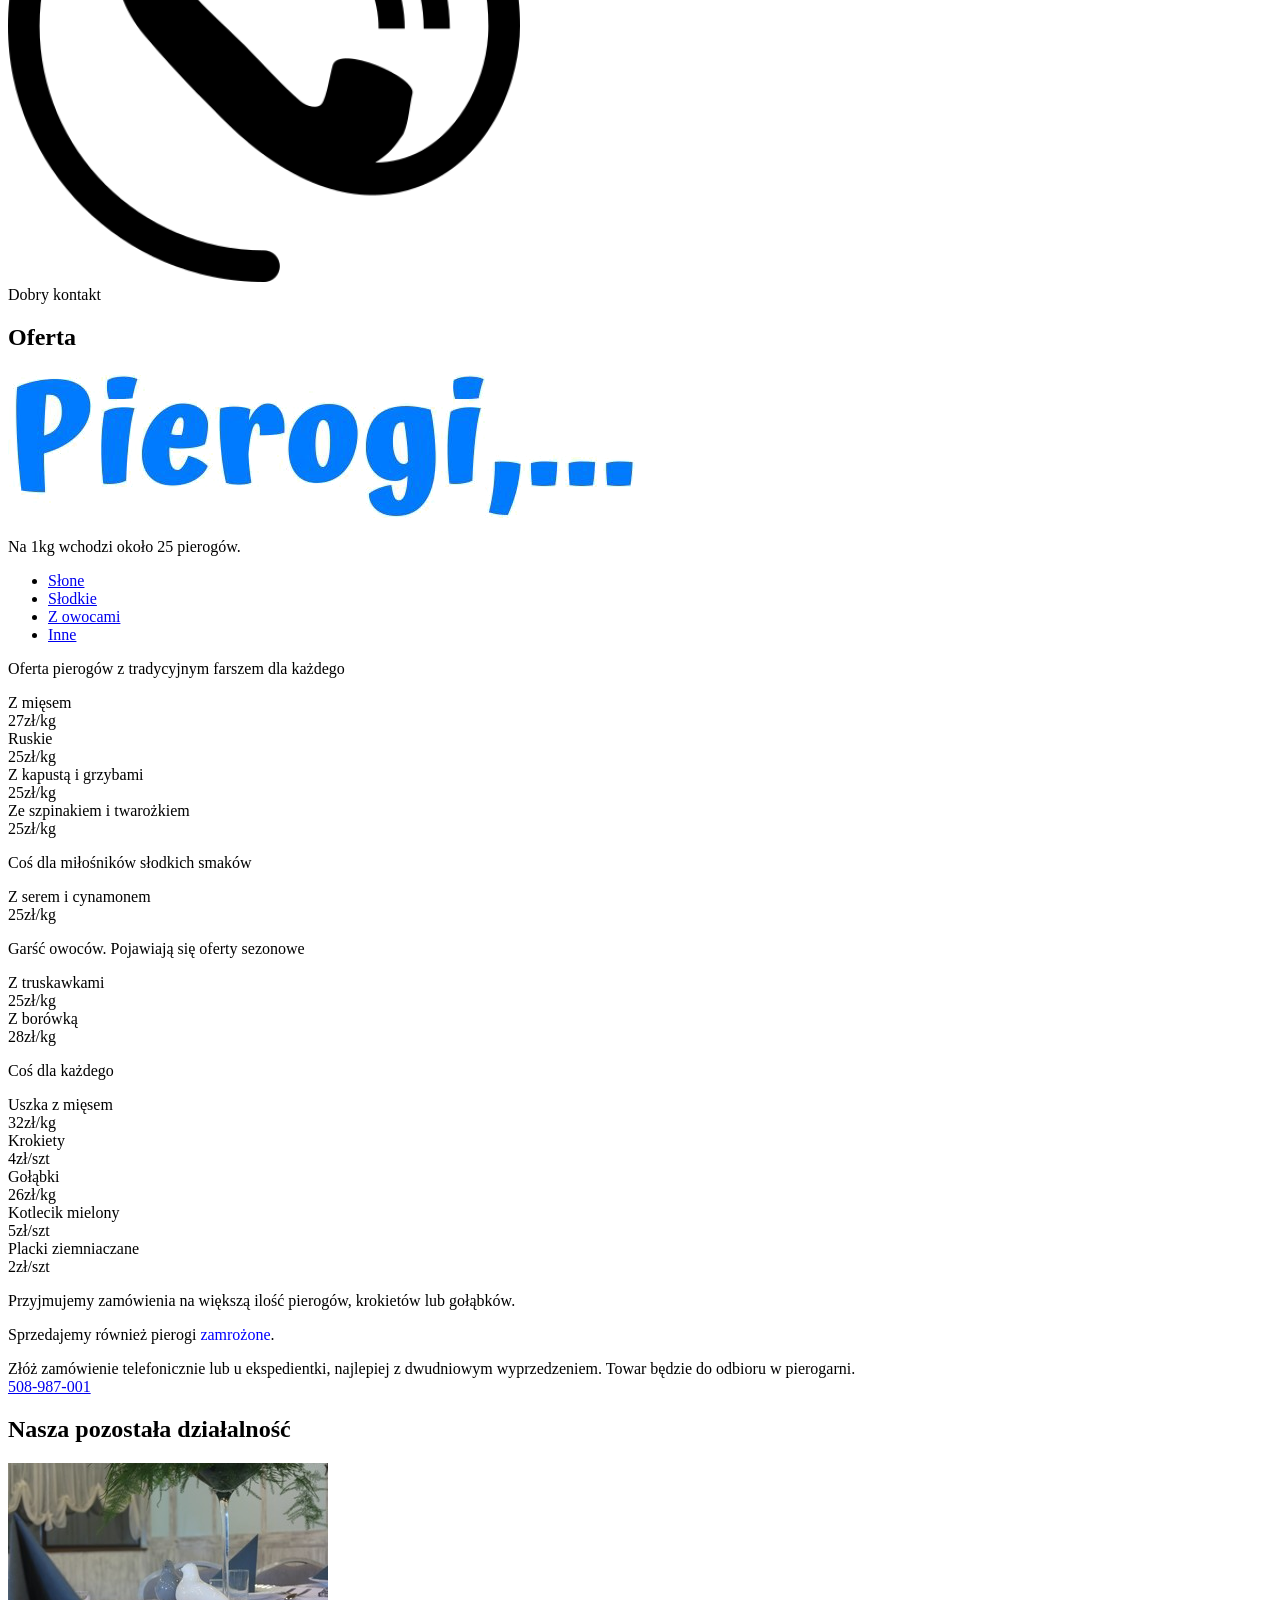
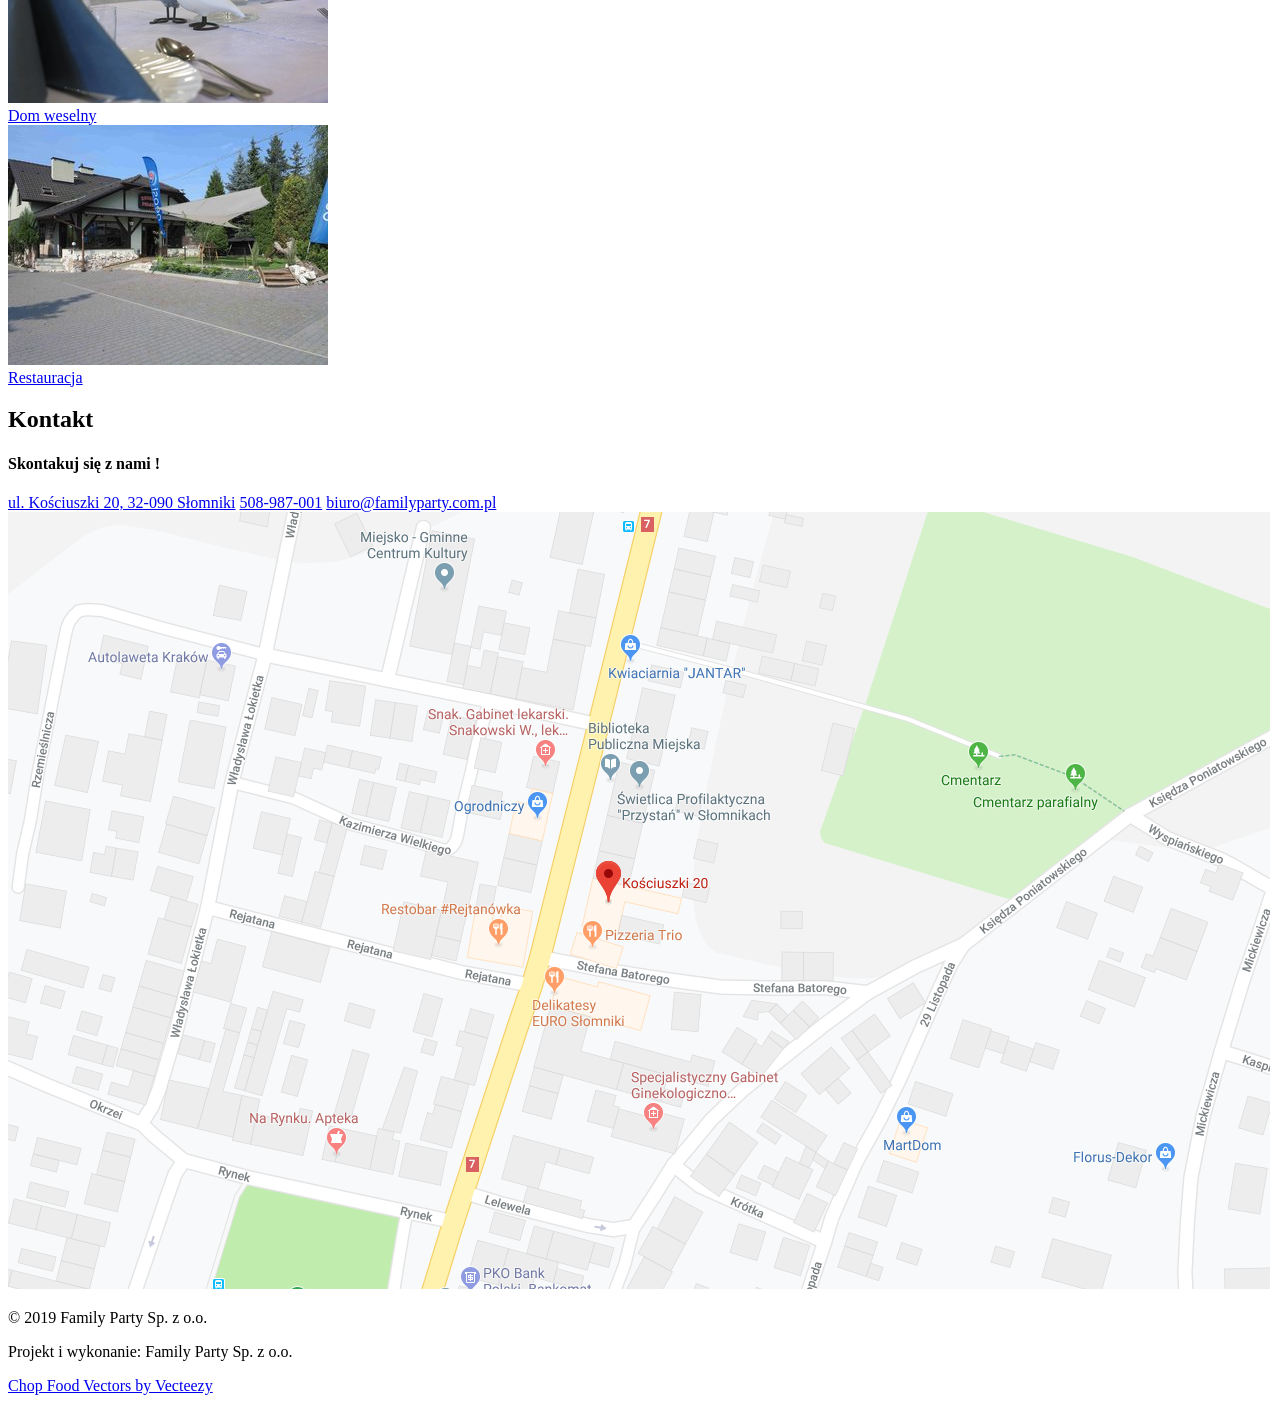
==== commit 058201b5: "ready to upload to internet" ====
--- a/index.html
+++ b/index.html
@@ -4,14 +4,17 @@
     <meta charset="utf-8">
     <meta name="viewport" content="width=device-width, initial-scale=1.0">
     <meta name="X-UA-Compatible" content="ie=edge">
-    <!-- <link href="https://fonts.googleapis.com/css?family=Open+Sans:400,700&display=swap" rel="stylesheet"> -->
+    <meta charset="UTF-8">
+    <meta name="description" content="Strona poświęcona lokali garmażerynemu w którym sprzedajemy nie tylko pierogi.">
+    <meta name="keywords" content="Pierogi, Lokal garmażeryjny, Słomniki, Potrawy, Ręcznie, Robione, Ciasto, Farsz, Dom Weselny, Restauracja, Sklep, Gołąbki, Krokiety, Uszka">
+    <meta name="author" content="Family Party Sp. z o.o.">
+    <title>Pierogi,...</title>
     <link href="https://fonts.googleapis.com/css?family=Kaushan+Script&display=swap&subset=latin-ext" rel="stylesheet">
     <link rel="icon" type="image/png" sizes="32x32" href="img/favicon.png">
-    <link rel="stylesheet" href="https://stackpath.bootstrapcdn.com/bootstrap/4.3.1/css/bootstrap.min.css" integrity="sha384-ggOyR0iXCbMQv3Xipma34MD+dH/1fQ784/j6cY/iJTQUOhcWr7x9JvoRxT2MZw1T" crossorigin="anonymous">
     <script src="https://code.jquery.com/jquery-3.3.1.slim.min.js" integrity="sha384-q8i/X+965DzO0rT7abK41JStQIAqVgRVzpbzo5smXKp4YfRvH+8abtTE1Pi6jizo" crossorigin="anonymous"></script>
+    <link rel="stylesheet" href="/css/bootstrap.min.css">
     <link rel="stylesheet" href="/css/fontello.css">
     <link rel="stylesheet" href="/css/style.css">
-    <title>Pierogarnia</title>
   </head>
   <body>
 
@@ -46,11 +49,11 @@
 
         <div class="p-quality p-margin_box">
           <div class="p-quality_box">
-            <img src="/img/quality.png" alt="quality">
+            <img src="/img/quality.png" alt="Jakość">
             <div class="p-img_txt">Jakość</div>
           </div>
           <div class="p-quality_box">
-            <img src="/img/target.png" alt="bg1">
+            <img src="/img/target.png" alt="Cel">
             <div class="p-img_txt">Staranność</div>
           </div>
           <div class="p-quality_box">
@@ -58,7 +61,7 @@
             <div class="p-img_txt">Doświadczenie</div>
           </div>
           <div class="p-quality_box">
-            <img src="/img/contact.png" alt="bg1">
+            <img src="/img/contact.png" alt="Kontakt">
             <div class="p-img_txt">Dobry kontakt</div>
           </div>
         </div>
@@ -103,12 +106,12 @@
                 </div>
                 <div class="p-staff_dumplings">
                   <div class="p-staff_dumplings_imgSalt"></div>
-                  <div class="p-staff_dumplings_price">Z kapustą i grzybami</div>
-                  <div class="p-staff_dumplings_price">25zł/kg</div>
-                </div>
-                <div class="p-staff_dumplings">
-                  <div class="p-staff_dumplings_imgSalt"></div>
-                  <div class="p-staff_dumplings_price">Ze szpinakiem i twarożkiem</div>
+                  <div class="p-staff_dumplings_txt">Z kapustą i grzybami</div>
+                  <div class="p-staff_dumplings_price">25zł/kg</div>
+                </div>
+                <div class="p-staff_dumplings">
+                  <div class="p-staff_dumplings_imgSalt"></div>
+                  <div class="p-staff_dumplings_txt">Ze szpinakiem i twarożkiem</div>
                   <div class="p-staff_dumplings_price">25zł/kg</div>
                 </div>
               </div>
@@ -121,7 +124,7 @@
               <div class="p-staff">
                 <div class="p-staff_dumplings">
                   <div class="p-staff_dumplings_imgSweet"></div>
-                  <div class="p-staff_dumplings_price">Z serem i cynamonem</div>
+                  <div class="p-staff_dumplings_txt">Z serem i cynamonem</div>
                   <div class="p-staff_dumplings_price">25zł/kg</div>
                 </div>
               </div>
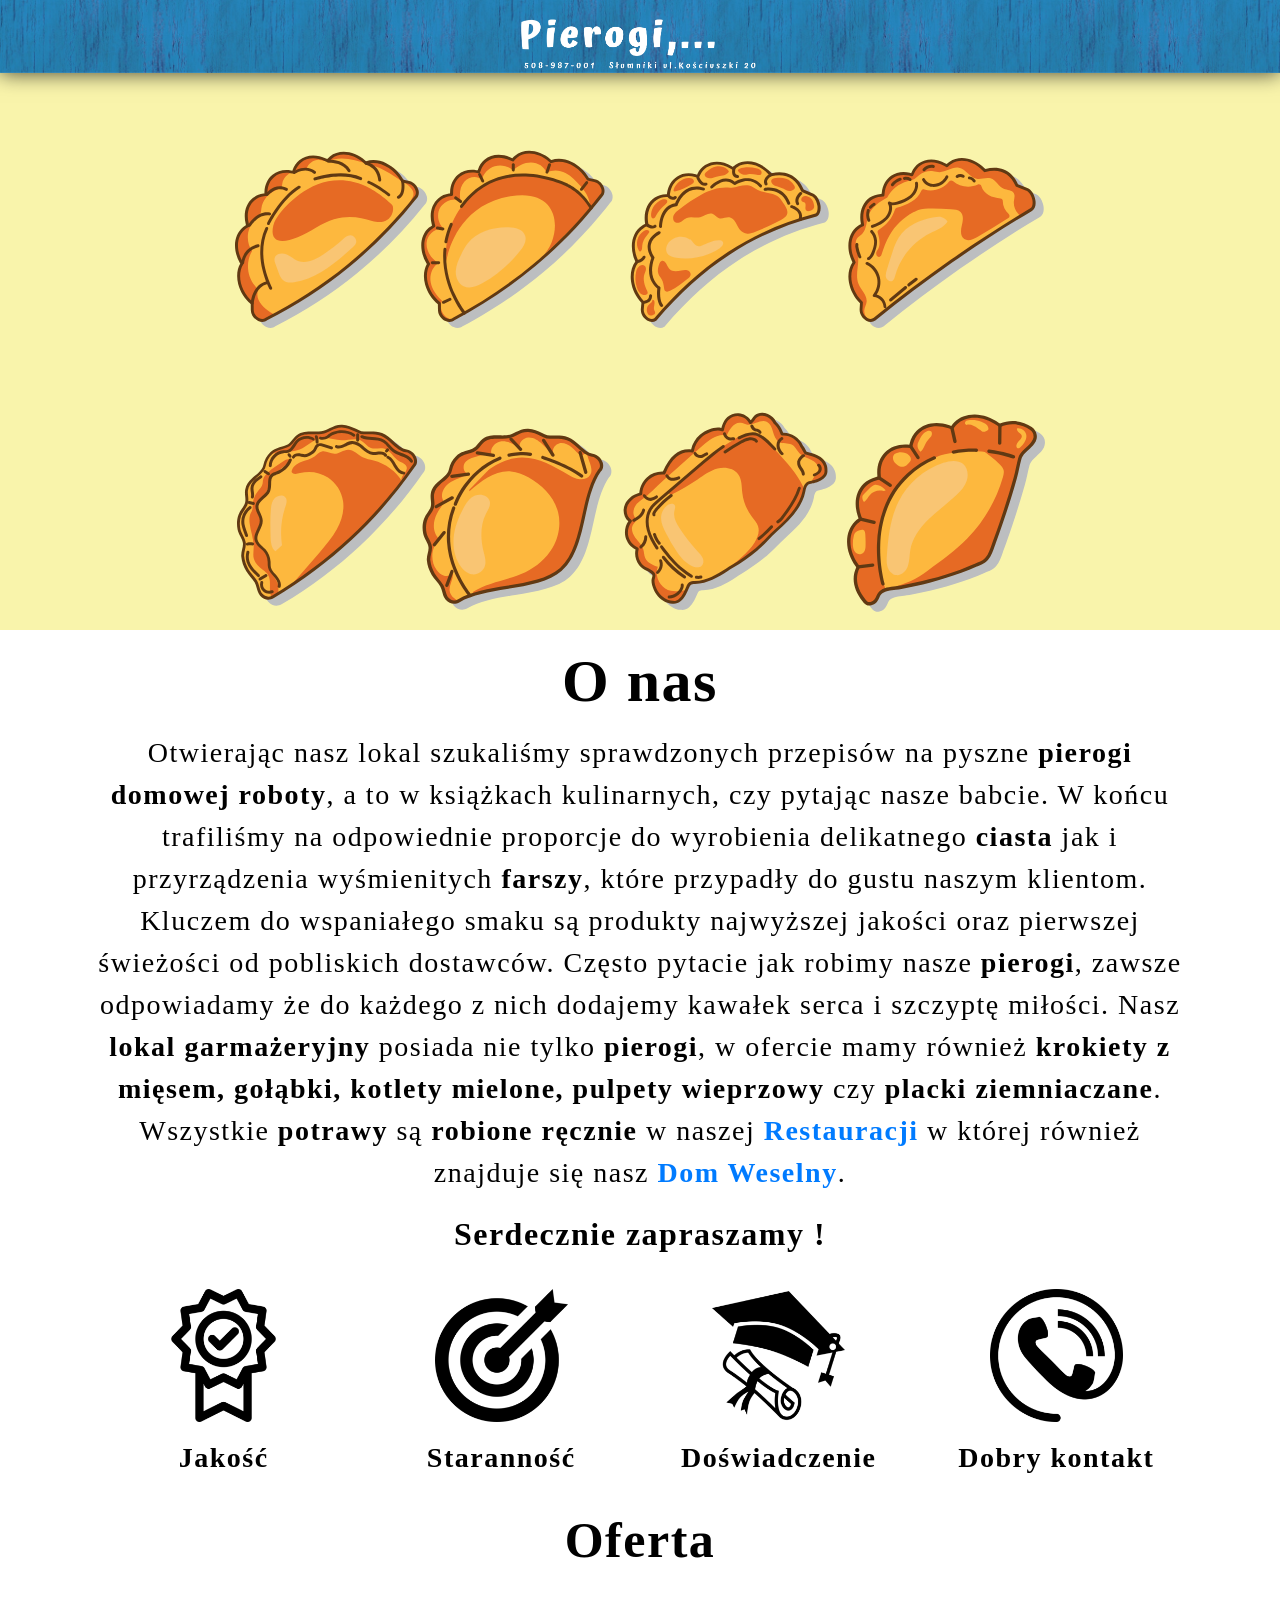
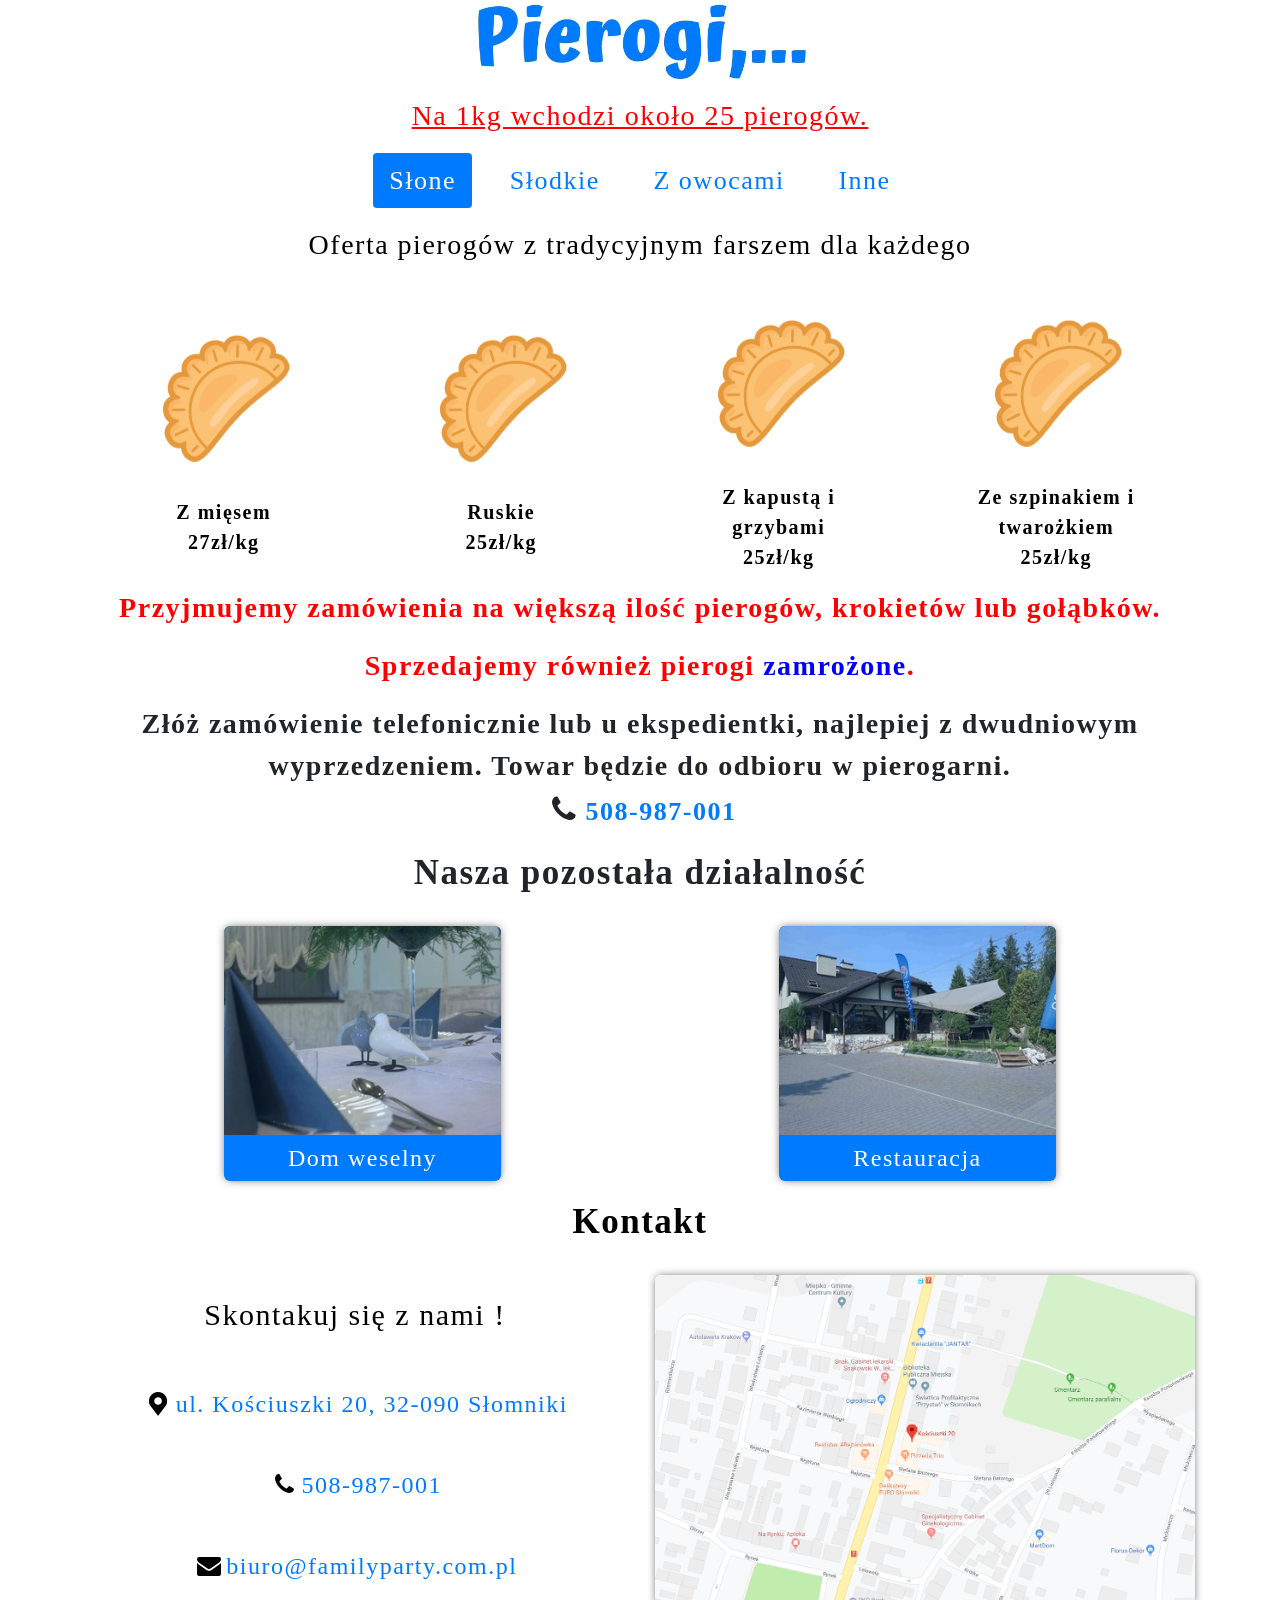
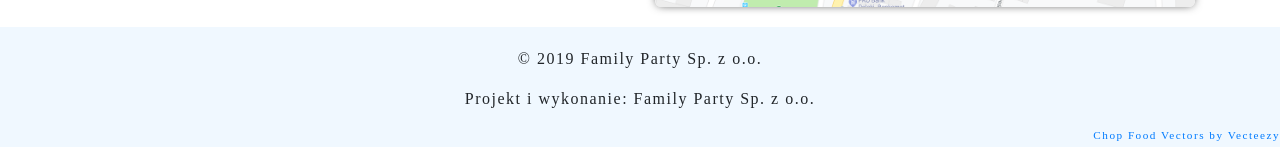
==== commit 1da1300c: "fix issue" ====
--- a/index.html
+++ b/index.html
@@ -43,7 +43,7 @@
 
         <div class="p-about">
           <h1>O nas</h1>
-          <p>Otwierając nasz lokal szukaliśmy sprawdzonych przepisów na pyszne <b>pierogi domowej roboty</b>, a to w książkach kulinarnych, czy pytając nasze babcie. W końcu trafiliśmy na odpowiednie proporcje do wyrobienia delikatnego <b>ciasta</b> jak i przyrządzenia wyśmienitych <b>farszy</b>, które przypadły do gustu naszym klientom. Kluczem do wspaniałego smaku są produkty najwyższej jakości oraz pierwszej świeżości od pobliskich dostawców. Często pytacie jak robimy nasze <b>pierogi</b>, zawsze odpowiadamy że do każdego z nich dodajemy kawałek serca i szczyptę miłości. Nasz <b>lokal garmażeryjny</b> posiada nie tylko <b>pierogi</b>, w ofercie mamy również <b>krokiety z mięsem, gołąbki, kotlety mielone, pulpety wieprzowy</b> czy <b>placki ziemniaczane</b>. Wszystkie <b>potrawy</b> są <b>robione ręcznie</b> w naszej <b><a href="www.familyparty.com.pl">Restauracji</a></b> w której również znajduje się nasz <b><a href="http://www.wesele-slomniki.pl">Dom Weselny</a></b>.</p>
+          <p>Otwierając nasz lokal szukaliśmy sprawdzonych przepisów na pyszne <b>pierogi domowej roboty</b>, a to w książkach kulinarnych, czy pytając nasze babcie. W końcu trafiliśmy na odpowiednie proporcje do wyrobienia delikatnego <b>ciasta</b> jak i przyrządzenia wyśmienitych <b>farszy</b>, które przypadły do gustu naszym klientom. Kluczem do wspaniałego smaku są produkty najwyższej jakości oraz pierwszej świeżości od pobliskich dostawców. Często pytacie jak robimy nasze <b>pierogi</b>, zawsze odpowiadamy że do każdego z nich dodajemy kawałek serca i szczyptę miłości. Nasz <b>lokal garmażeryjny</b> posiada nie tylko <b>pierogi</b>, w ofercie mamy również <b>krokiety z mięsem, gołąbki, kotlety mielone, pulpety wieprzowy</b> czy <b>placki ziemniaczane</b>. Wszystkie <b>potrawy</b> są <b>robione ręcznie</b> w naszej <b><a target="_blank" href="http://www.familyparty.com.pl">Restauracji</a></b> w której również znajduje się nasz <b><a target="_blank" href="http://www.wesele-slomniki.pl">Dom Weselny</a></b>.</p>
           <p>Serdecznie zapraszamy !</p>
         </div>
 
--- a/css/fontello.css
+++ b/css/fontello.css
@@ -0,0 +1,60 @@
+@font-face {
+  font-family: 'fontello';
+  src: url('../font/fontello.eot?80088587');
+  src: url('../font/fontello.eot?80088587#iefix') format('embedded-opentype'),
+       url('../font/fontello.woff2?80088587') format('woff2'),
+       url('../font/fontello.woff?80088587') format('woff'),
+       url('../font/fontello.ttf?80088587') format('truetype'),
+       url('../font/fontello.svg?80088587#fontello') format('svg');
+  font-weight: normal;
+  font-style: normal;
+}
+/* Chrome hack: SVG is rendered more smooth in Windozze. 100% magic, uncomment if you need it. */
+/* Note, that will break hinting! In other OS-es font will be not as sharp as it could be */
+/*
+@media screen and (-webkit-min-device-pixel-ratio:0) {
+  @font-face {
+    font-family: 'fontello';
+    src: url('../font/fontello.svg?80088587#fontello') format('svg');
+  }
+}
+*/
+ 
+ [class^="icon-"]:before, [class*=" icon-"]:before {
+  font-family: "fontello";
+  font-style: normal;
+  font-weight: normal;
+  speak: none;
+ 
+  display: inline-block;
+  text-decoration: inherit;
+  width: 1em;
+  margin-right: .2em;
+  text-align: center;
+  /* opacity: .8; */
+ 
+  /* For safety - reset parent styles, that can break glyph codes*/
+  font-variant: normal;
+  text-transform: none;
+ 
+  /* fix buttons height, for twitter bootstrap */
+  line-height: 1em;
+ 
+  /* Animation center compensation - margins should be symmetric */
+  /* remove if not needed */
+  margin-left: .2em;
+ 
+  /* you can be more comfortable with increased icons size */
+  /* font-size: 120%; */
+ 
+  /* Font smoothing. That was taken from TWBS */
+  -webkit-font-smoothing: antialiased;
+  -moz-osx-font-smoothing: grayscale;
+ 
+  /* Uncomment for 3D effect */
+  /* text-shadow: 1px 1px 1px rgba(127, 127, 127, 0.3); */
+}
+ 
+.icon-phone:before { content: '\e800'; } /* '' */
+.icon-location:before { content: '\e801'; } /* '' */
+.icon-mail-alt:before { content: '\f0e0'; } /* '' */
--- a/css/style.css
+++ b/css/style.css
@@ -0,0 +1,380 @@
+body {
+  overflow-x: hidden;
+  font-family: 'Kaushan Script', cursive;
+  letter-spacing: 1.5px; }
+
+h2 {
+  margin-bottom: 1rem; }
+  @media (min-width: 768px) {
+    h2 {
+      margin-bottom: 2rem; } }
+
+.p-txt_red {
+  color: red; }
+
+.p-margin_box {
+  margin: 20px 0; }
+
+.p-margin-b0 {
+  margin-bottom: 0; }
+
+.container-logo {
+  position: fixed;
+  z-index: 999;
+  background-image: url(../img/top-bg.jpg);
+  background-size: contain;
+  width: 100%;
+  -webkit-box-shadow: 0px 0px 20px 0px rgba(0, 0, 0, 0.75);
+  -moz-box-shadow: 0px 0px 20px 0px rgba(0, 0, 0, 0.75);
+  box-shadow: 0px 0px 20px 0px rgba(0, 0, 0, 0.75); }
+  .container-logo .contant-logo {
+    display: block;
+    width: 100%;
+    margin: auto; }
+    @media (min-width: 768px) {
+      .container-logo .contant-logo {
+        width: 20%;
+        margin: auto; } }
+    .container-logo .contant-logo img {
+      max-width: 100%;
+      height: auto;
+      -webkit-transition: 0.3s ease-in-out;
+      -moz-transition: 0.3s ease-in-out;
+      -ms-transition: 0.3s ease-in-out;
+      -o-transition: 0.3s ease-in-out;
+      transition: 0.3s ease-in-out; }
+  .container-logo .logo-min img {
+    max-width: 60%;
+    -webkit-transition: 0.3s ease-in-out;
+    -moz-transition: 0.3s ease-in-out;
+    -ms-transition: 0.3s ease-in-out;
+    -o-transition: 0.3s ease-in-out;
+    transition: 0.3s ease-in-out; }
+
+.p-top_img {
+  background-color: #f9f4ab;
+  height: 55vh; }
+  @media (min-width: 768px) {
+    .p-top_img {
+      height: 70vh; } }
+  .p-top_img img {
+    width: 100%;
+    height: 90%;
+    margin: 50px 0 0 0; }
+
+.p-about {
+  color: #000; }
+  .p-about h1 {
+    font-size: 60px;
+    font-weight: 700;
+    text-align: center;
+    margin: 15px 0; }
+  .p-about p {
+    text-align: justify;
+    font-size: 20px; }
+    @media (min-width: 768px) {
+      .p-about p {
+        font-size: 28px;
+        text-align: center; } }
+  .p-about p:nth-child(3) {
+    font-size: 24px;
+    font-weight: bold;
+    text-align: center; }
+    @media (min-width: 768px) {
+      .p-about p:nth-child(3) {
+        font-size: 32px; } }
+
+.p-quality {
+  display: flex;
+  justify-content: space-around;
+  flex-wrap: wrap;
+  align-items: center;
+  text-align: center; }
+  .p-quality img {
+    display: block;
+    width: 60%;
+    margin: auto;
+    height: auto;
+    border-top-left-radius: 6px;
+    border-top-right-radius: 6px; }
+  .p-quality .p-quality_box {
+    position: relative;
+    width: 48%;
+    margin: 1%;
+    border-radius: 6px; }
+    @media (min-width: 768px) {
+      .p-quality .p-quality_box {
+        width: 20%; } }
+    .p-quality .p-quality_box .p-img_txt {
+      font-size: 20px;
+      font-weight: bold;
+      margin: 10px 0;
+      cursor: default;
+      color: #000; }
+      @media (min-width: 768px) {
+        .p-quality .p-quality_box .p-img_txt {
+          font-size: 28px;
+          margin: 15px 0 0 0; } }
+
+.tab-pane p {
+  text-align: center;
+  font-size: 20px;
+  color: #000; }
+  @media (min-width: 768px) {
+    .tab-pane p {
+      font-size: 28px; } }
+
+.p-offer {
+  text-align: center;
+  color: #000; }
+  .p-offer h2 {
+    font-size: 50px;
+    font-weight: 700; }
+  .p-offer .p-offer_description {
+    font-size: 20px;
+    text-decoration: underline; }
+    @media (min-width: 768px) {
+      .p-offer .p-offer_description {
+        font-size: 28px; } }
+  .p-offer .p-offer_logo {
+    width: 70%;
+    margin: 0 auto 15px auto;
+    display: block; }
+    .p-offer .p-offer_logo img {
+      max-width: 100%;
+      height: auto; }
+    @media (min-width: 768px) {
+      .p-offer .p-offer_logo {
+        width: 30%; } }
+  .p-offer h3 {
+    font-size: 60px;
+    font-weight: 700;
+    color: #007bff;
+    text-shadow: 3px 3px #000; }
+  .p-offer ul {
+    width: 100%;
+    margin: auto; }
+    @media (min-width: 768px) {
+      .p-offer ul {
+        width: 50%; } }
+  .p-offer .nav-item {
+    margin: auto; }
+  .p-offer .p-staff {
+    display: flex;
+    flex-direction: row;
+    flex-wrap: wrap;
+    justify-content: space-around;
+    align-items: center;
+    align-content: space-around; }
+    .p-offer .p-staff .p-staff_dumplings {
+      width: 48%; }
+      @media (min-width: 768px) {
+        .p-offer .p-staff .p-staff_dumplings {
+          width: 24%; } }
+      @media (min-width: 992px) {
+        .p-offer .p-staff .p-staff_dumplings {
+          width: 18%; } }
+      .p-offer .p-staff .p-staff_dumplings .p-staff_dumplings_imgSalt {
+        display: block;
+        background-image: url("../img/dumplings-small.png");
+        background-position: 24% 24%;
+        background-repeat: no-repeat;
+        height: 200px;
+        transition: .5s; }
+        .p-offer .p-staff .p-staff_dumplings .p-staff_dumplings_imgSalt:hover {
+          -moz-transform: rotate(20deg);
+          -ms-transform: rotate(20deg);
+          -o-transform: rotate(20deg);
+          -webkit-transform: rotate(20deg);
+          transform: rotate(20deg); }
+      .p-offer .p-staff .p-staff_dumplings .p-staff_dumplings_imgSweet {
+        display: block;
+        background-image: url("../img/dumplings-small.png");
+        background-position: 45% 24%;
+        background-repeat: no-repeat;
+        height: 200px;
+        transition: .5s; }
+        .p-offer .p-staff .p-staff_dumplings .p-staff_dumplings_imgSweet:hover {
+          -moz-transform: rotate(-20deg);
+          -ms-transform: rotate(-20deg);
+          -o-transform: rotate(-20deg);
+          -webkit-transform: rotate(-20deg);
+          transform: rotate(-20deg); }
+      .p-offer .p-staff .p-staff_dumplings .p-staff_dumplings_imgFruit {
+        display: block;
+        background-image: url("../img/dumplings-small.png");
+        background-position: 68% 24%;
+        background-repeat: no-repeat;
+        height: 200px;
+        transition: .5s; }
+        .p-offer .p-staff .p-staff_dumplings .p-staff_dumplings_imgFruit:hover {
+          -moz-transform: rotate(20deg);
+          -ms-transform: rotate(20deg);
+          -o-transform: rotate(20deg);
+          -webkit-transform: rotate(20deg);
+          transform: rotate(20deg); }
+      .p-offer .p-staff .p-staff_dumplings .p-staff_dumplings_imgSmalldamp {
+        display: block;
+        background-image: url("../img/dumpling.svg");
+        background-position: center;
+        background-repeat: no-repeat;
+        height: 200px;
+        transition: .5s; }
+        .p-offer .p-staff .p-staff_dumplings .p-staff_dumplings_imgSmalldamp:hover {
+          -moz-transform: translate(0, -15px);
+          -ms-transform: translate(0, -15px);
+          -o-transform: translate(0, -15px);
+          -webkit-transform: translate(0, -15px);
+          transform: translate(0, -15px); }
+      .p-offer .p-staff .p-staff_dumplings .p-staff_dumplings_imgKrokiet {
+        display: block;
+        background-image: url("../img/krokiet.svg");
+        background-size: contain;
+        background-position: center;
+        background-repeat: no-repeat;
+        height: 200px;
+        transition: .5s; }
+        .p-offer .p-staff .p-staff_dumplings .p-staff_dumplings_imgKrokiet:hover {
+          -moz-transform: translate(0, -15px);
+          -ms-transform: translate(0, -15px);
+          -o-transform: translate(0, -15px);
+          -webkit-transform: translate(0, -15px);
+          transform: translate(0, -15px); }
+      .p-offer .p-staff .p-staff_dumplings .p-staff_dumplings_imgHat {
+        display: block;
+        background-image: url("../img/cook-hat.jpg");
+        background-size: cover;
+        background-position: center;
+        background-repeat: no-repeat;
+        height: 200px;
+        transition: .5s; }
+        .p-offer .p-staff .p-staff_dumplings .p-staff_dumplings_imgHat:hover {
+          -moz-transform: translate(0, -15px);
+          -ms-transform: translate(0, -15px);
+          -o-transform: translate(0, -15px);
+          -webkit-transform: translate(0, -15px);
+          transform: translate(0, -15px); }
+      .p-offer .p-staff .p-staff_dumplings .p-staff_dumplings_txt, .p-offer .p-staff .p-staff_dumplings .p-staff_dumplings_price {
+        font-size: 20px;
+        font-weight: 700; }
+
+.nav-link {
+  font-size: 16px; }
+  @media (min-width: 768px) {
+    .nav-link {
+      font-size: 26px; } }
+
+.p-info {
+  margin: 15px 0;
+  text-align: center;
+  font-size: 22px; }
+  @media (min-width: 768px) {
+    .p-info {
+      font-size: 28px; } }
+  .p-info p {
+    font-weight: 700; }
+  .p-info i {
+    font-size: 30px; }
+  .p-info a {
+    text-decoration: none;
+    font-size: 26px; }
+
+.p-other_b {
+  text-align: center;
+  width: 100%; }
+  .p-other_b h2 {
+    font-size: 35px;
+    font-weight: 700; }
+  .p-other_b .p-business_links {
+    display: flex;
+    justify-content: space-around;
+    flex-wrap: wrap;
+    align-items: center; }
+    .p-other_b .p-business_links .p-business {
+      width: 45%;
+      background-color: #007bff;
+      border-radius: 6px;
+      overflow: hidden; }
+      @media (min-width: 768px) {
+        .p-other_b .p-business_links .p-business {
+          width: 25%;
+          -webkit-box-shadow: 0px 0px 10px -2px rgba(0, 0, 0, 0.75);
+          -moz-box-shadow: 0px 0px 10px -2px rgba(0, 0, 0, 0.75);
+          box-shadow: 0px 0px 10px -2px rgba(0, 0, 0, 0.75); } }
+      .p-other_b .p-business_links .p-business a {
+        text-decoration: none;
+        color: #fff; }
+        .p-other_b .p-business_links .p-business a img {
+          width: 100%;
+          height: 100%;
+          border-top-left-radius: 6px;
+          border-top-right-radius: 6px;
+          opacity: .9;
+          transition: .4s all ease-in-out; }
+          .p-other_b .p-business_links .p-business a img:hover {
+            opacity: 1;
+            -webkit-transform: scale(1.5);
+            -ms-transform: scale(1.5);
+            transform: scale(1.5); }
+        .p-other_b .p-business_links .p-business a .p-img_txt {
+          padding: 5px 0;
+          font-size: 20px; }
+          @media (min-width: 768px) {
+            .p-other_b .p-business_links .p-business a .p-img_txt {
+              font-size: 24px; } }
+
+.p-contact {
+  text-align: center;
+  color: #000; }
+  .p-contact h2 {
+    font-size: 35px;
+    font-weight: 700; }
+  .p-contact .p-contact_links {
+    display: flex;
+    justify-content: space-around;
+    align-items: center;
+    flex-direction: column;
+    height: 100%;
+    font-size: 18px; }
+    .p-contact .p-contact_links h4 {
+      font-size: 30px; }
+    .p-contact .p-contact_links span {
+      margin: 10px 0; }
+      @media (min-width: 768px) {
+        .p-contact .p-contact_links span {
+          margin: 0; } }
+    @media (min-width: 768px) {
+      .p-contact .p-contact_links {
+        font-size: 24px; } }
+    .p-contact .p-contact_links a {
+      text-decoration: none; }
+  .p-contact .p-contact_map {
+    overflow: hidden;
+    margin: 1rem;
+    border-radius: 6px;
+    -webkit-box-shadow: 0px 0px 10px -2px rgba(0, 0, 0, 0.75);
+    -moz-box-shadow: 0px 0px 10px -2px rgba(0, 0, 0, 0.75);
+    box-shadow: 0px 0px 10px -2px rgba(0, 0, 0, 0.75); }
+    @media (min-width: 768px) {
+      .p-contact .p-contact_map {
+        margin: 0; } }
+    .p-contact .p-contact_map img {
+      width: 100%;
+      height: auto;
+      transition: all 0.3s ease-in-out; }
+      .p-contact .p-contact_map img:hover {
+        -webkit-transform: scale(2);
+        -ms-transform: scale(2);
+        transform: scale(2); }
+
+footer {
+  position: relative;
+  background-color: aliceblue;
+  text-align: center;
+  padding: 20px;
+  font-size: 1rem;
+  line-height: 1,5; }
+  footer a {
+    position: absolute;
+    right: 0;
+    font-size: .7rem; }
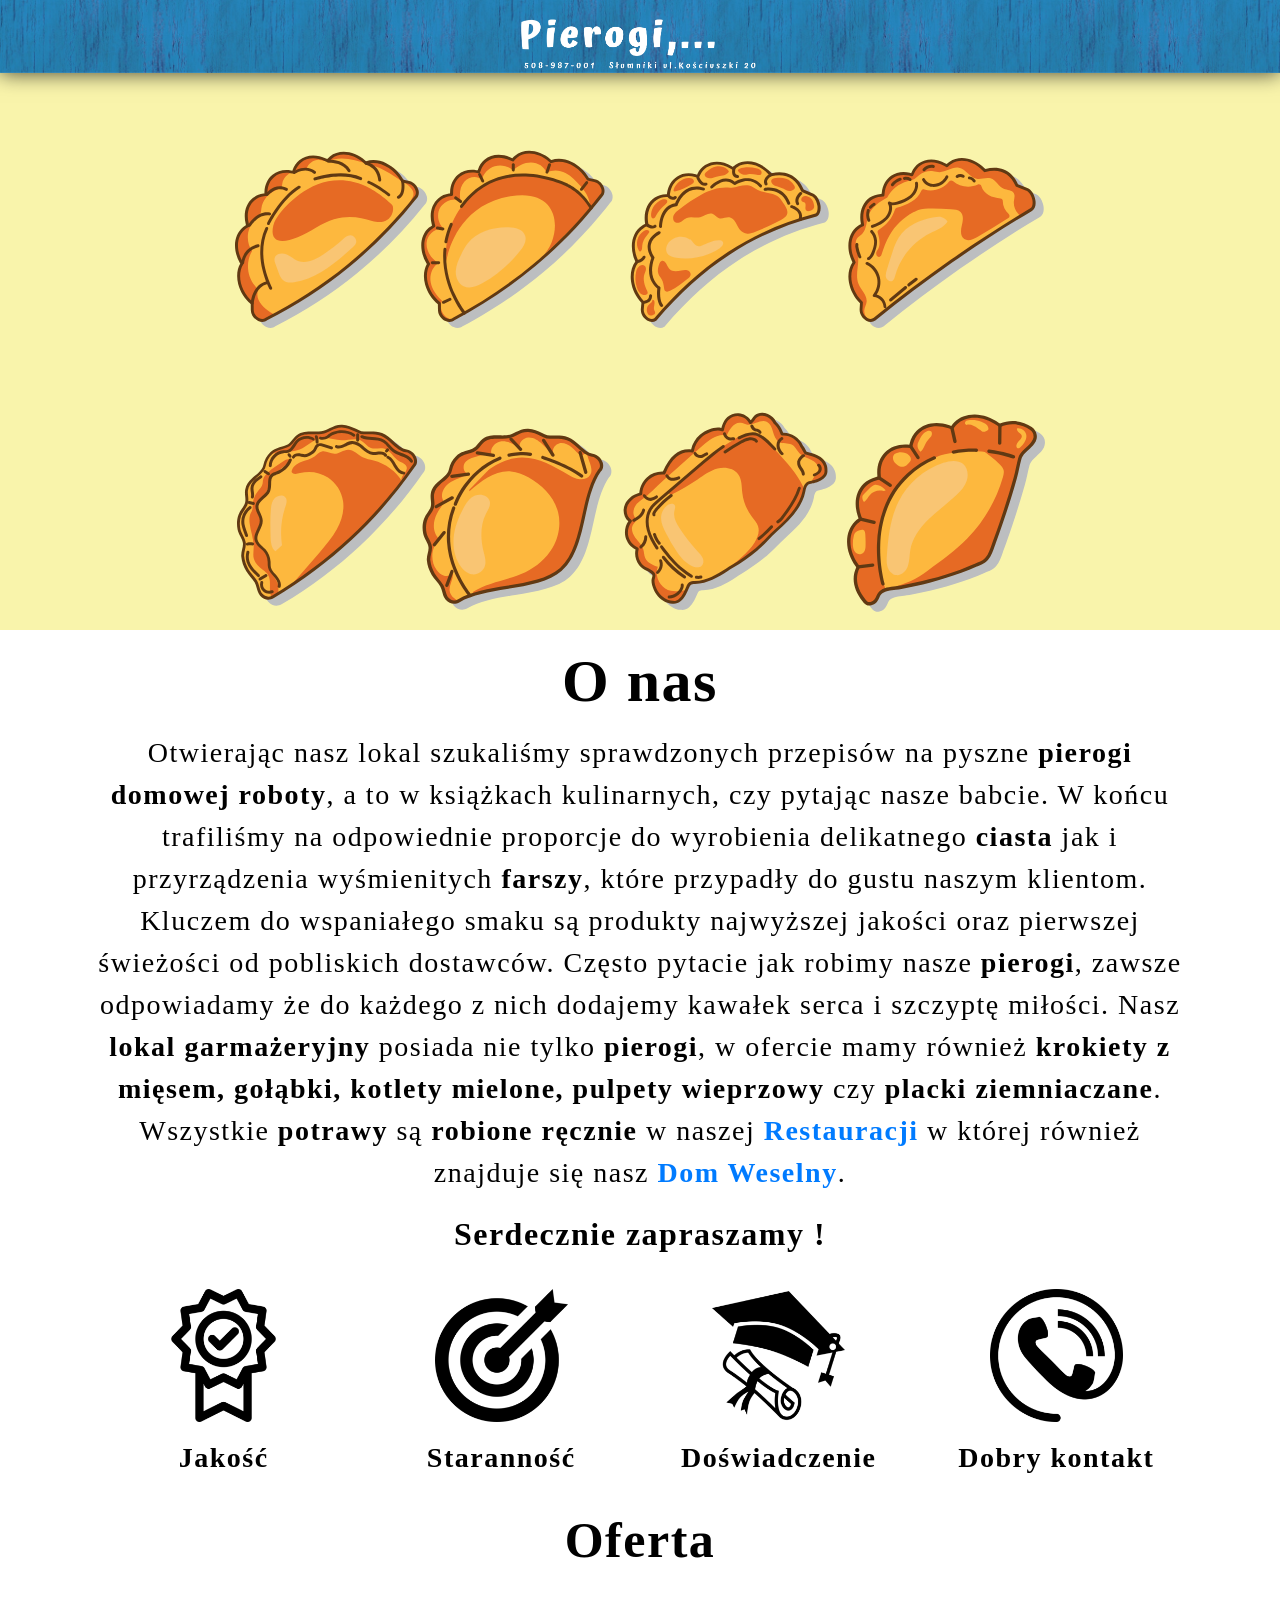
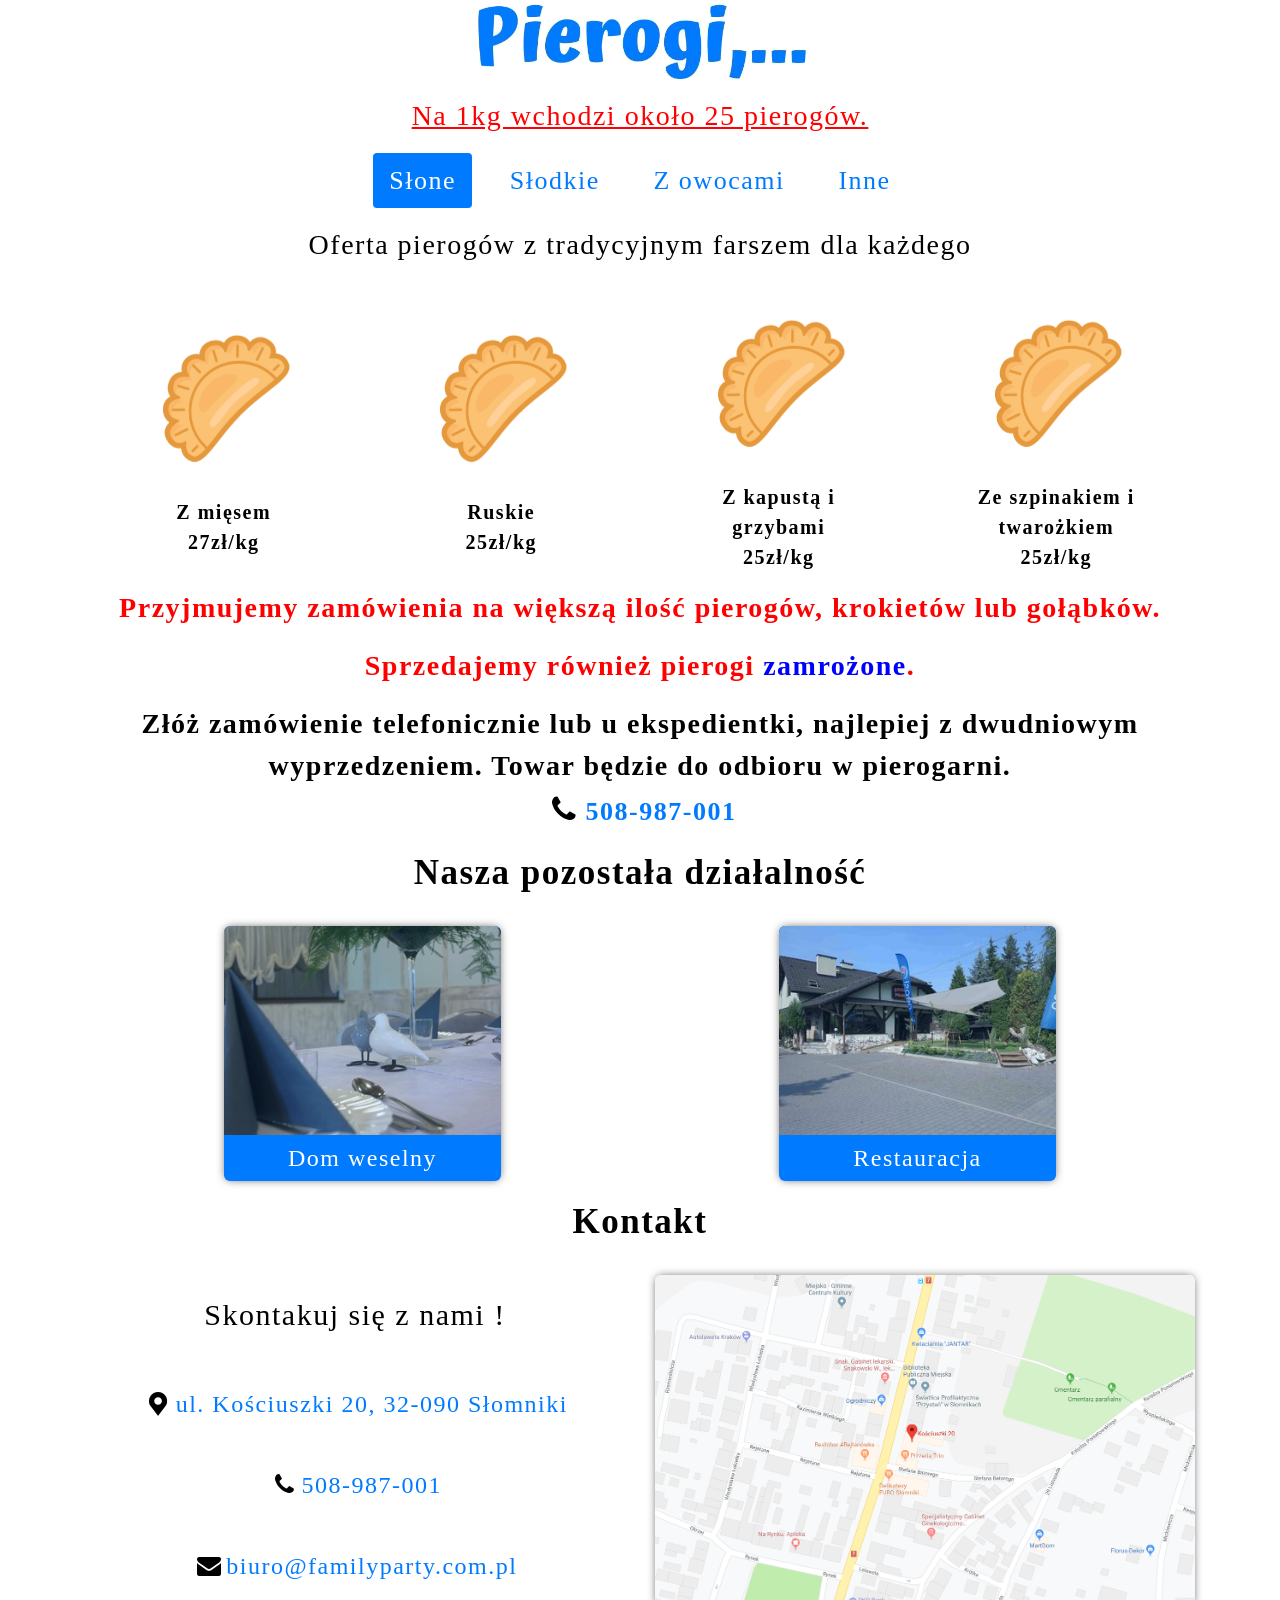
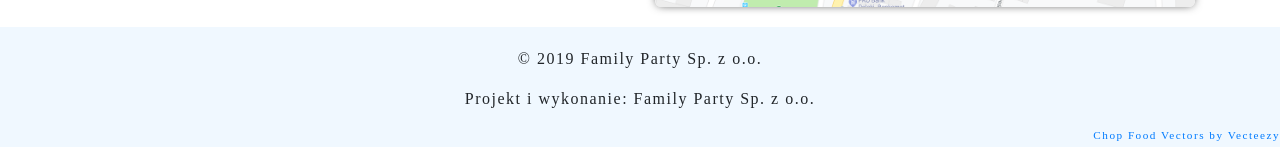
==== commit 327b46ed: "change colors" ====
--- a/index.html
+++ b/index.html
@@ -186,8 +186,8 @@
 
         <div class="p-info">
           <p class="p-txt_red">Przyjmujemy zamówienia na większą ilość pierogów, krokietów lub gołąbków.</p>
-           <p class="p-txt_red">Sprzedajemy również pierogi <span style="color: blue;">zamrożone</span>.</p>
-          <p>Złóż zamówienie telefonicznie lub u ekspedientki, najlepiej z dwudniowym wyprzedzeniem. Towar będzie do odbioru w pierogarni.<br /> <i class="demo-icon icon-phone"></i><a href="tel:+48508987001">508-987-001</a></p>
+          <p class="p-txt_red">Sprzedajemy również pierogi <span style="color: blue;">zamrożone</span>.</p>
+          <p class="p-txt_black">Złóż zamówienie telefonicznie lub u ekspedientki, najlepiej z dwudniowym wyprzedzeniem. Towar będzie do odbioru w pierogarni.<br /> <i class="demo-icon icon-phone"></i><a href="tel:+48508987001">508-987-001</a></p>
         </div>
 
         <div class="p-other_b p-margin_box">
--- a/css/style.css
+++ b/css/style.css
@@ -11,6 +11,9 @@
 
 .p-txt_red {
   color: red; }
+
+.p-txt_black {
+  color: #000; }
 
 .p-margin_box {
   margin: 20px 0; }
@@ -284,7 +287,8 @@
   width: 100%; }
   .p-other_b h2 {
     font-size: 35px;
-    font-weight: 700; }
+    font-weight: 700;
+    color: #000; }
   .p-other_b .p-business_links {
     display: flex;
     justify-content: space-around;
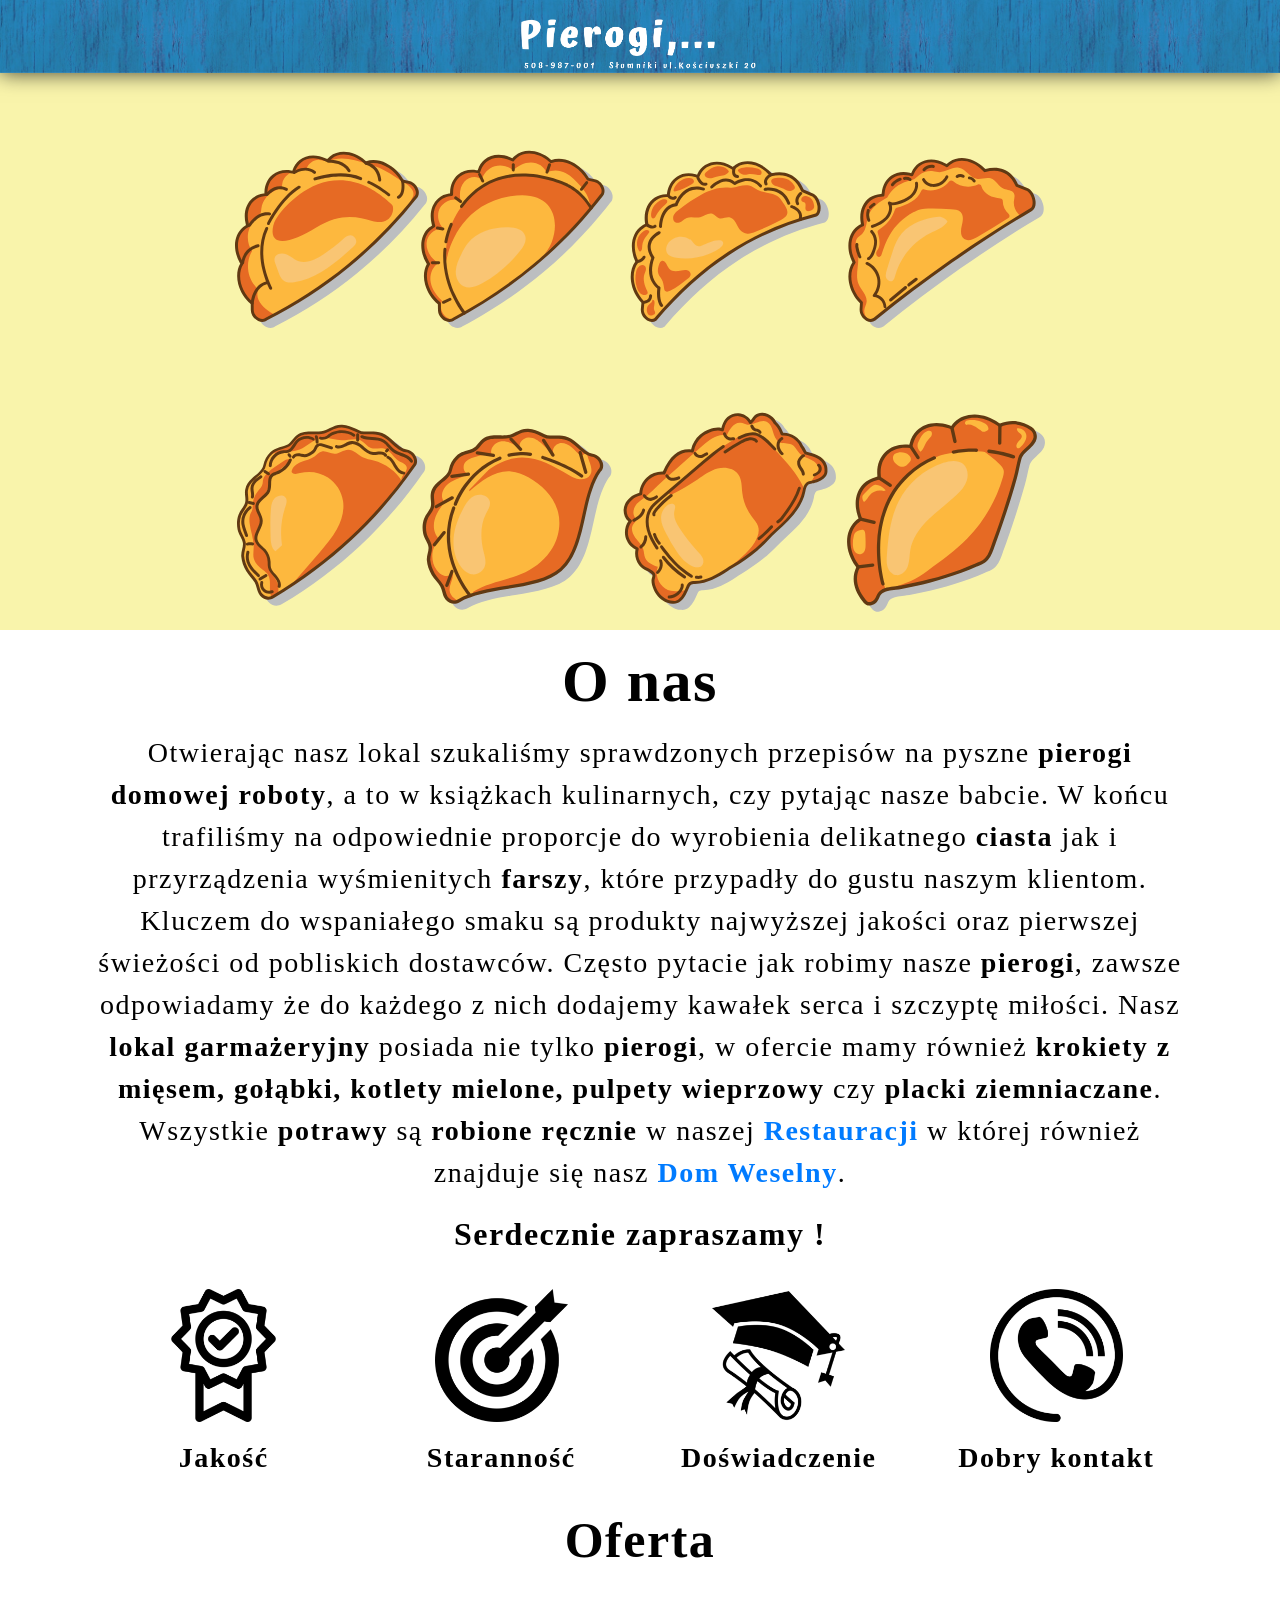
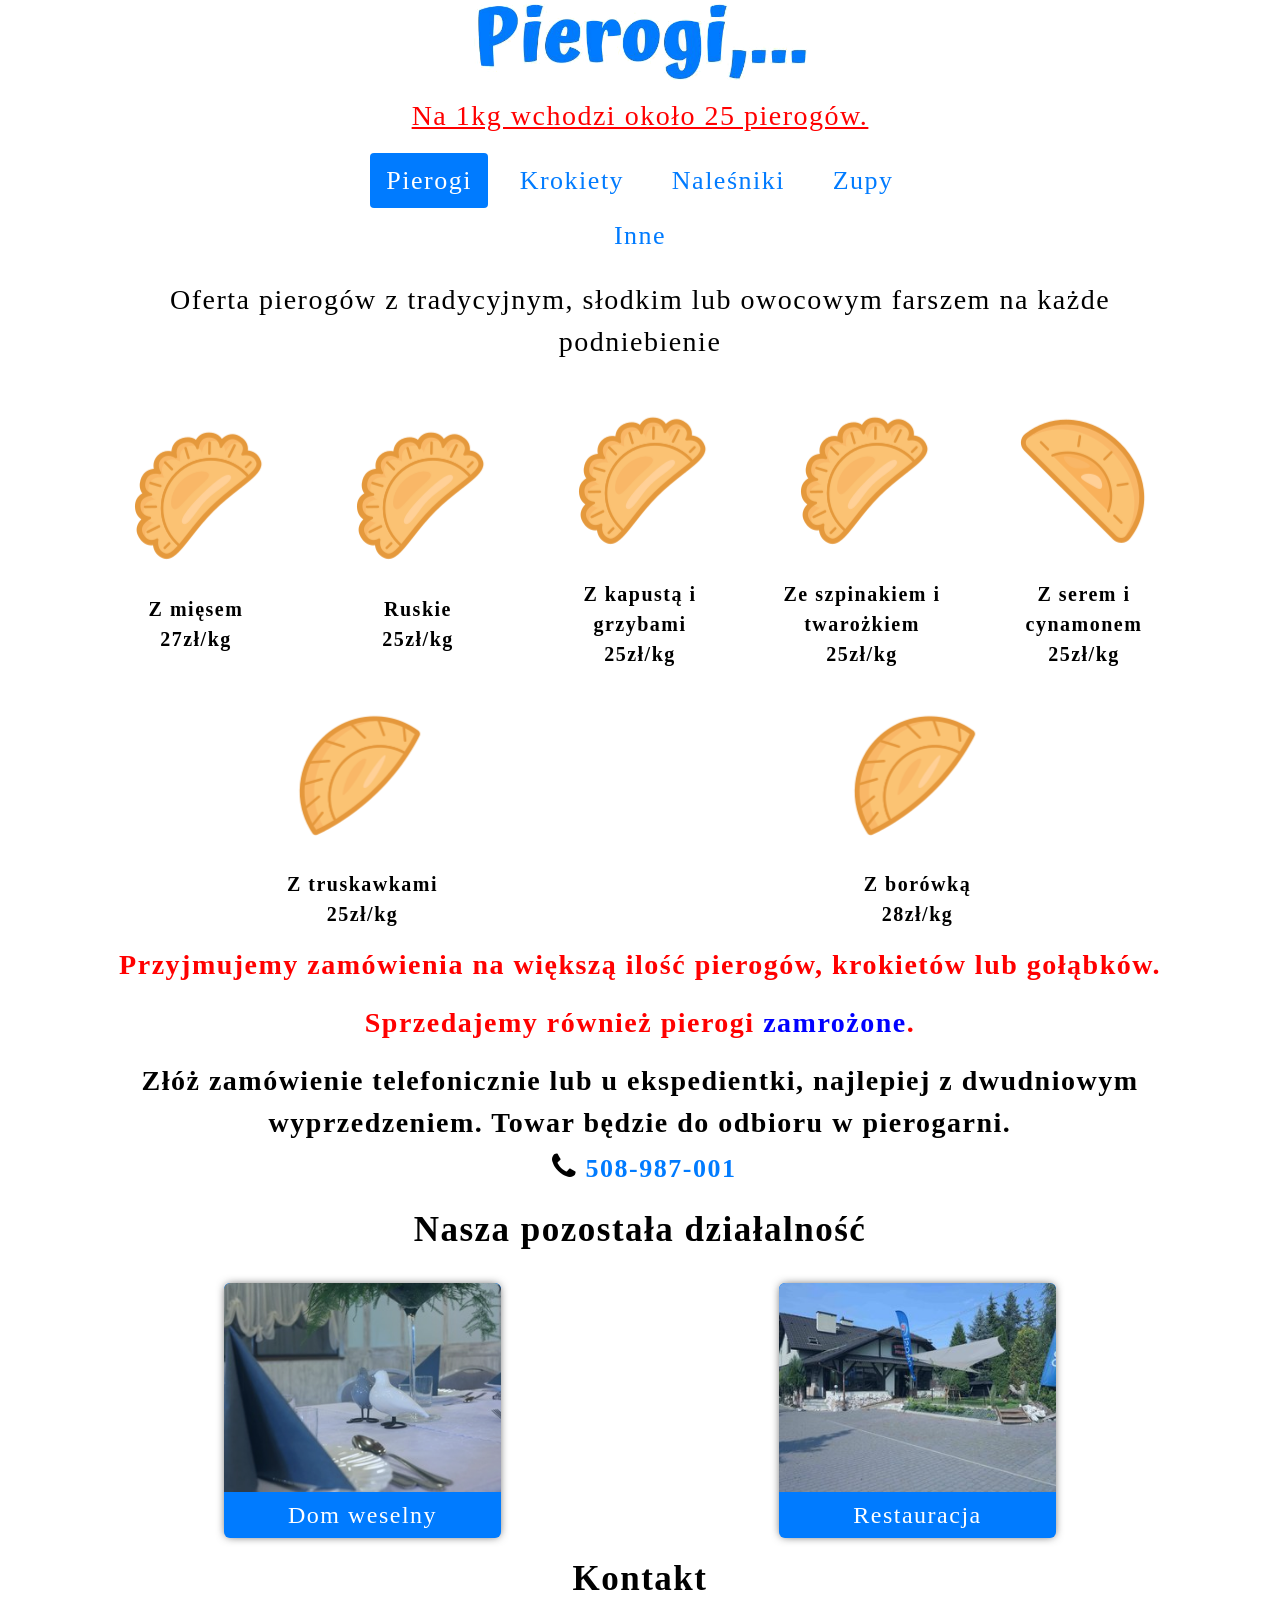
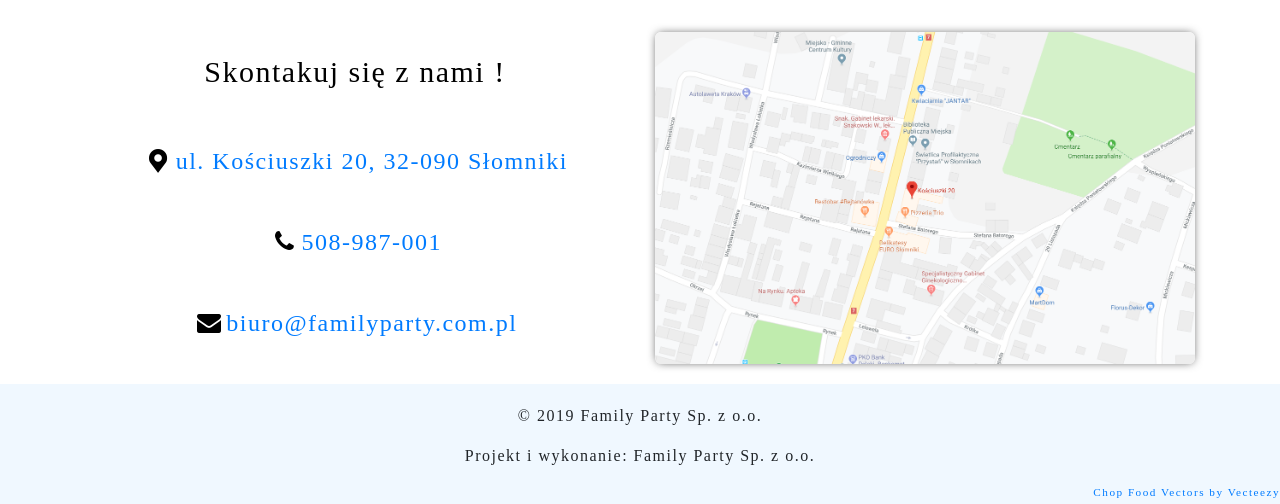
==== commit 4198182e: "add and change images, add css style and change index.html" ====
--- a/index.html
+++ b/index.html
@@ -75,13 +75,16 @@
           <p class="p-offer_description p-txt_red">Na 1kg wchodzi około 25 pierogów.</p>
           <ul class="nav nav-pills mb-3" id="pills-tab" role="tablist">
             <li class="nav-item">
-              <a class="nav-link active" id="pills-slone-tab" data-toggle="pill" href="#pills-slone" role="tab" aria-controls="pills-slone" aria-selected="true">Słone</a>
-            </li>
-            <li class="nav-item">
-              <a class="nav-link" id="pills-slodkie-tab" data-toggle="pill" href="#pills-slodkie" role="tab" aria-controls="pills-slodkie" aria-selected="false">Słodkie</a>
-            </li>
-            <li class="nav-item">
-              <a class="nav-link" id="pills-owoce-tab" data-toggle="pill" href="#pills-owoce" role="tab" aria-controls="pills-owoce" aria-selected="false">Z owocami</a>
+              <a class="nav-link active" id="pills-pierogi-tab" data-toggle="pill" href="#pills-pierogi" role="tab" aria-controls="pills-pierogi" aria-selected="true">Pierogi</a>
+            </li>
+            <li class="nav-item">
+              <a class="nav-link" id="pills-krokiety-tab" data-toggle="pill" href="#pills-krokiety" role="tab" aria-controls="pills-krokiety" aria-selected="false">Krokiety</a>
+            </li>
+            <li class="nav-item">
+              <a class="nav-link" id="pills-nalesniki-tab" data-toggle="pill" href="#pills-nalesniki" role="tab" aria-controls="pills-nalesniki" aria-selected="false">Naleśniki</a>
+            </li>
+            <li class="nav-item">
+              <a class="nav-link" id="pills-zupy-tab" data-toggle="pill" href="#pills-zupy" role="tab" aria-controls="pills-zupy" aria-selected="false">Zupy</a>
             </li>
             <li class="nav-item">
               <a class="nav-link" id="pills-inne-tab" data-toggle="pill" href="#pills-inne" role="tab" aria-controls="pills-inne" aria-selected="false">Inne</a>
@@ -90,8 +93,8 @@
 
           <div class="tab-content" id="pills-tabContent">
 
-            <div class="tab-pane fade show active" id="pills-slone" role="tabpanel" aria-labelledby="pills-slone-tab">
-              <p>Oferta pierogów z tradycyjnym farszem dla każdego</p>
+            <div class="tab-pane fade show active" id="pills-pierogi" role="tabpanel" aria-labelledby="pills-pierogi-tab">
+              <p>Oferta pierogów z tradycyjnym, słodkim lub owocowym farszem na każde podniebienie</p>
 
               <div class="p-staff">
                 <div class="p-staff_dumplings">
@@ -114,27 +117,11 @@
                   <div class="p-staff_dumplings_txt">Ze szpinakiem i twarożkiem</div>
                   <div class="p-staff_dumplings_price">25zł/kg</div>
                 </div>
-              </div>
-
-            </div>
-
-            <div class="tab-pane fade" id="pills-slodkie" role="tabpanel" aria-labelledby="pills-slodkie-tab">
-
-              <p>Coś dla miłośników słodkich smaków</p>
-              <div class="p-staff">
                 <div class="p-staff_dumplings">
                   <div class="p-staff_dumplings_imgSweet"></div>
                   <div class="p-staff_dumplings_txt">Z serem i cynamonem</div>
                   <div class="p-staff_dumplings_price">25zł/kg</div>
                 </div>
-              </div>
-
-            </div>
-
-            <div class="tab-pane fade" id="pills-owoce" role="tabpanel" aria-labelledby="pills-owoce-tab">
-
-              <p>Garść owoców. Pojawiają się oferty sezonowe</p>
-              <div class="p-staff">
                 <div class="p-staff_dumplings">
                   <div class="p-staff_dumplings_imgFruit"></div>
                   <div class="p-staff_dumplings_txt">Z truskawkami</div>
@@ -144,6 +131,85 @@
                   <div class="p-staff_dumplings_imgFruit"></div>
                   <div class="p-staff_dumplings_txt">Z borówką</div>
                   <div class="p-staff_dumplings_price">28zł/kg</div>
+                </div>
+              </div>
+
+            </div>
+
+            <div class="tab-pane fade" id="pills-krokiety" role="tabpanel" aria-labelledby="pills-krokiety-tab">
+
+              <p>Krokiety które każdemu przypadną do gustu</p>
+              <div class="p-staff">
+                <div class="p-staff_dumplings">
+                  <div class="p-staff_dumplings_imgKrokiet"></div>
+                  <div class="p-staff_dumplings_txt">Krokiet z mięsem</div>
+                  <div class="p-staff_dumplings_price">3,zł/szt</div>
+                </div>
+                <div class="p-staff_dumplings">
+                  <div class="p-staff_dumplings_imgKrokiet"></div>
+                  <div class="p-staff_dumplings_txt">Krokiet ruski</div>
+                  <div class="p-staff_dumplings_price">3,2zł/szt</div>
+                </div>
+                <div class="p-staff_dumplings">
+                  <div class="p-staff_dumplings_imgKrokiet"></div>
+                  <div class="p-staff_dumplings_txt">Krokiet ze szpinakiem i twarożkiem</div>
+                  <div class="p-staff_dumplings_price">3,2zł/szt</div>
+                </div>
+                <div class="p-staff_dumplings">
+                  <div class="p-staff_dumplings_imgKrokiet"></div>
+                  <div class="p-staff_dumplings_txt">Krokiet z kapustą i grzybami</div>
+                  <div class="p-staff_dumplings_price">3,2zł/szt</div>
+                </div>
+                <div class="p-staff_dumplings">
+                  <div class="p-staff_dumplings_imgKrokiet"></div>
+                  <div class="p-staff_dumplings_txt">Krokiet z serem i pieczarkami</div>
+                  <div class="p-staff_dumplings_price">3,5zł/szt</div>
+                </div>
+              </div>
+
+            </div>
+
+            <div class="tab-pane fade" id="pills-nalesniki" role="tabpanel" aria-labelledby="pills-nalesniki-tab">
+
+              <p>Naleśniki w różnych smakach</p>
+              <div class="p-staff">
+                <div class="p-staff_dumplings">
+                  <div class="p-staff_dumplings_imgFruit"></div>
+                  <div class="p-staff_dumplings_txt">Naleśniki ruskie</div>
+                  <div class="p-staff_dumplings_price">-zł/szt</div>
+                </div>
+                <div class="p-staff_dumplings">
+                  <div class="p-staff_dumplings_imgFruit"></div>
+                  <div class="p-staff_dumplings_txt">Naleśniki ze szpinakiem i twarożkiem</div>
+                  <div class="p-staff_dumplings_price">-zł/szt</div>
+                </div>
+                <div class="p-staff_dumplings">
+                  <div class="p-staff_dumplings_imgFruit"></div>
+                  <div class="p-staff_dumplings_txt">Naleśniki z serem</div>
+                  <div class="p-staff_dumplings_price">-zł/szt</div>
+                </div>
+              </div>
+
+            </div>
+
+            <div class="tab-pane fade" id="pills-zupy" role="tabpanel" aria-labelledby="pills-zupy-tab">
+
+              <p>Pyszne, domowe zupy</p>
+              <div class="p-staff">
+                <div class="p-staff_dumplings">
+                  <div class="p-staff_dumplings_imgSoup"></div>
+                  <div class="p-staff_dumplings_txt">Barszcz czerwony</div>
+                  <div class="p-staff_dumplings_price">zł/ml</div>
+                </div>
+                <div class="p-staff_dumplings">
+                  <div class="p-staff_dumplings_imgSoup"></div>
+                  <div class="p-staff_dumplings_txt">Żurek</div>
+                  <div class="p-staff_dumplings_price">zł/ml</div>
+                </div>
+                <div class="p-staff_dumplings">
+                  <div class="p-staff_dumplings_imgSoup"></div>
+                  <div class="p-staff_dumplings_txt">Kapuśniak</div>
+                  <div class="p-staff_dumplings_price">zł/ml</div>
                 </div>
               </div>
 
@@ -159,24 +225,34 @@
                   <div class="p-staff_dumplings_price">32zł/kg</div>
                 </div>
                 <div class="p-staff_dumplings">
-                  <div class="p-staff_dumplings_imgKrokiet"></div>
-                  <div class="p-staff_dumplings_txt">Krokiety</div>
-                  <div class="p-staff_dumplings_price">4zł/szt</div>
-                </div>
-                <div class="p-staff_dumplings">
                   <div class="p-staff_dumplings_imgHat"></div>
                   <div class="p-staff_dumplings_txt">Gołąbki</div>
                   <div class="p-staff_dumplings_price">26zł/kg</div>
                 </div>
                 <div class="p-staff_dumplings">
                   <div class="p-staff_dumplings_imgHat"></div>
-                  <div class="p-staff_dumplings_txt">Kotlecik mielony</div>
+                  <div class="p-staff_dumplings_txt">Kotlet mielony</div>
                   <div class="p-staff_dumplings_price">5zł/szt</div>
+                </div>
+                <div class="p-staff_dumplings">
+                  <div class="p-staff_dumplings_imgHat"></div>
+                  <div class="p-staff_dumplings_txt">Kotlet de volaille</div>
+                  <div class="p-staff_dumplings_price">7zł/szt</div>
                 </div>
                 <div class="p-staff_dumplings">
                   <div class="p-staff_dumplings_imgHat"></div>
                   <div class="p-staff_dumplings_txt">Placki ziemniaczane</div>
                   <div class="p-staff_dumplings_price">2zł/szt</div>
+                </div>
+                <div class="p-staff_dumplings">
+                  <div class="p-staff_dumplings_imgHat"></div>
+                  <div class="p-staff_dumplings_txt">Bigos</div>
+                  <div class="p-staff_dumplings_price">-zł/kg</div>
+                </div>
+                <div class="p-staff_dumplings">
+                  <div class="p-staff_dumplings_imgHat"></div>
+                  <div class="p-staff_dumplings_txt">Zapiekanka</div>
+                  <div class="p-staff_dumplings_price">8zł/szt</div>
                 </div>
               </div>
             </div>
--- a/css/style.css
+++ b/css/style.css
@@ -245,7 +245,7 @@
           transform: translate(0, -15px); }
       .p-offer .p-staff .p-staff_dumplings .p-staff_dumplings_imgHat {
         display: block;
-        background-image: url("../img/cook-hat.jpg");
+        background-image: url("../img/cook-hat.png");
         background-size: cover;
         background-position: center;
         background-repeat: no-repeat;
@@ -257,6 +257,20 @@
           -o-transform: translate(0, -15px);
           -webkit-transform: translate(0, -15px);
           transform: translate(0, -15px); }
+      .p-offer .p-staff .p-staff_dumplings .p-staff_dumplings_imgSoup {
+        display: block;
+        background-image: url("../img/soup.png");
+        background-size: cover;
+        background-position: center;
+        background-repeat: no-repeat;
+        height: 200px;
+        transition: .5s; }
+        .p-offer .p-staff .p-staff_dumplings .p-staff_dumplings_imgSoup:hover {
+          -moz-transform: scale(1.1);
+          -ms-transform: scale(1.1);
+          -o-transform: scale(1.1);
+          -webkit-transform: scale(1.1);
+          transform: scale(1.1); }
       .p-offer .p-staff .p-staff_dumplings .p-staff_dumplings_txt, .p-offer .p-staff .p-staff_dumplings .p-staff_dumplings_price {
         font-size: 20px;
         font-weight: 700; }
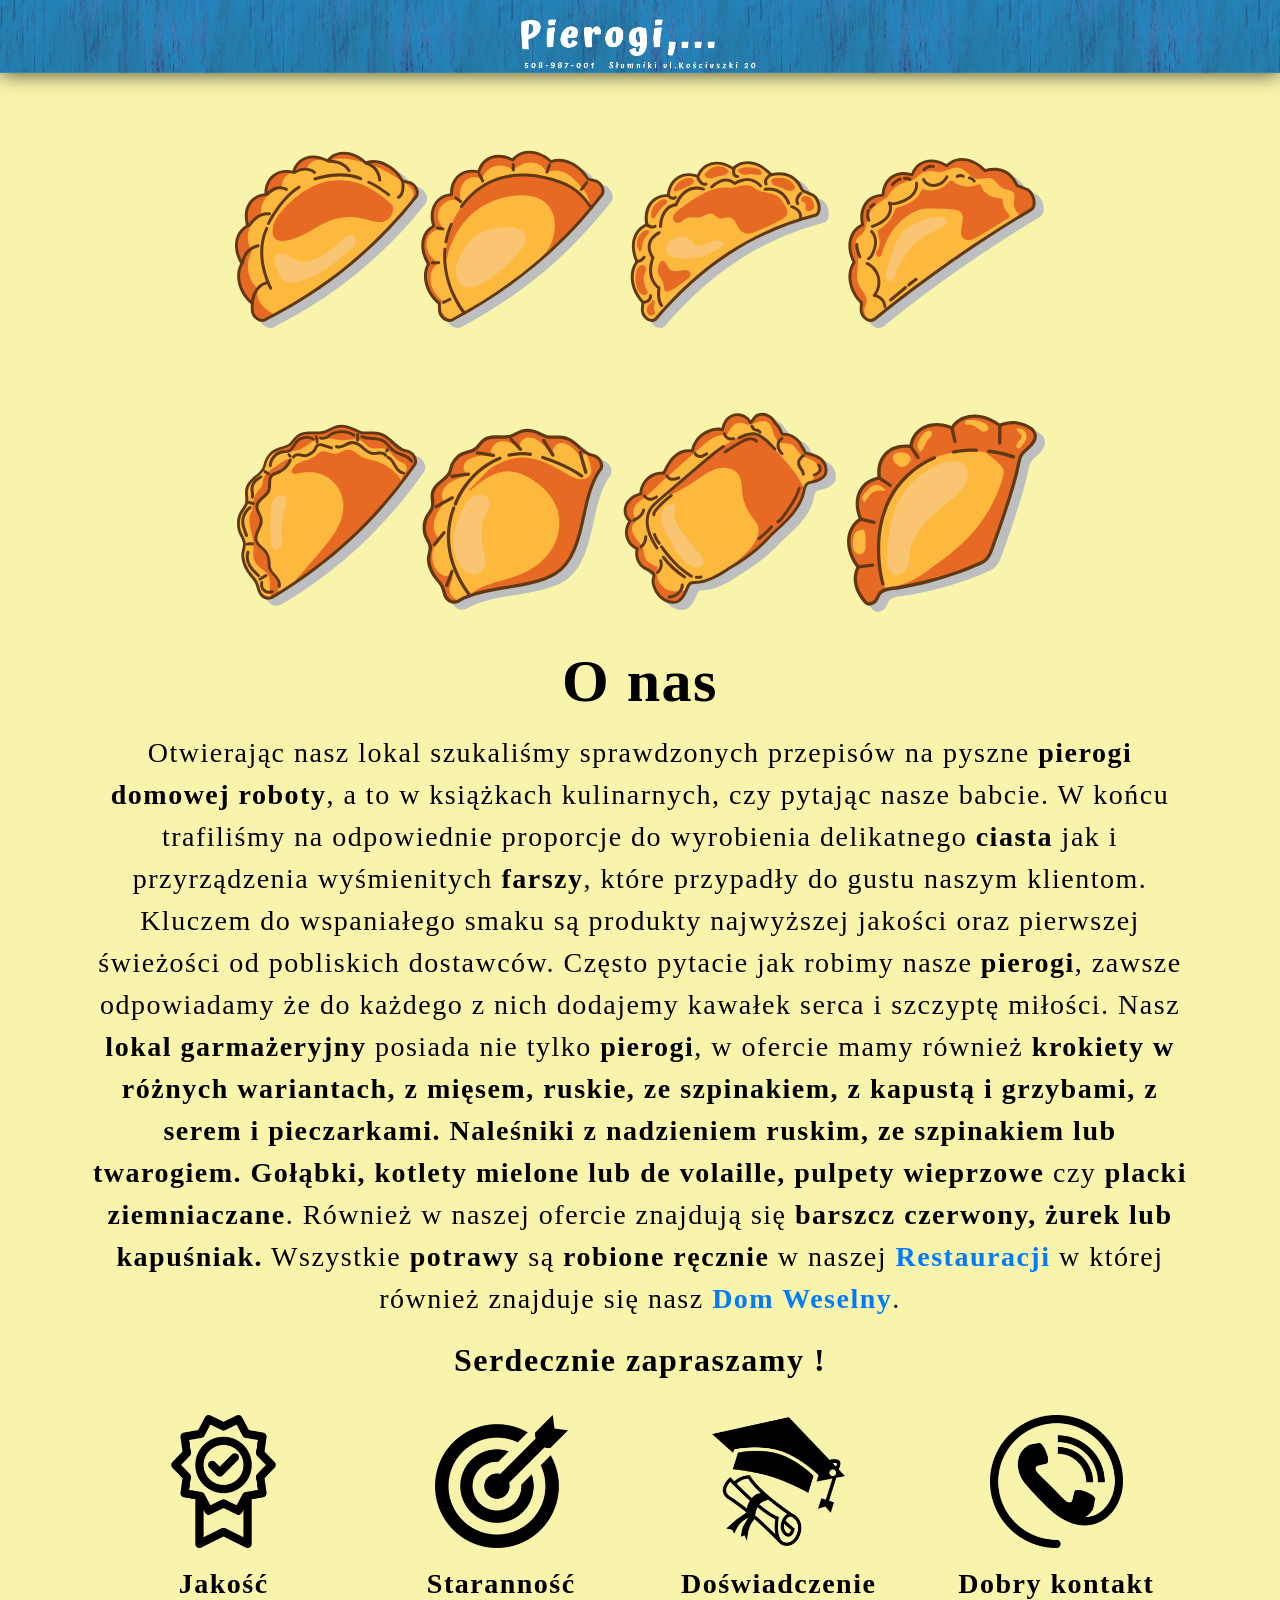
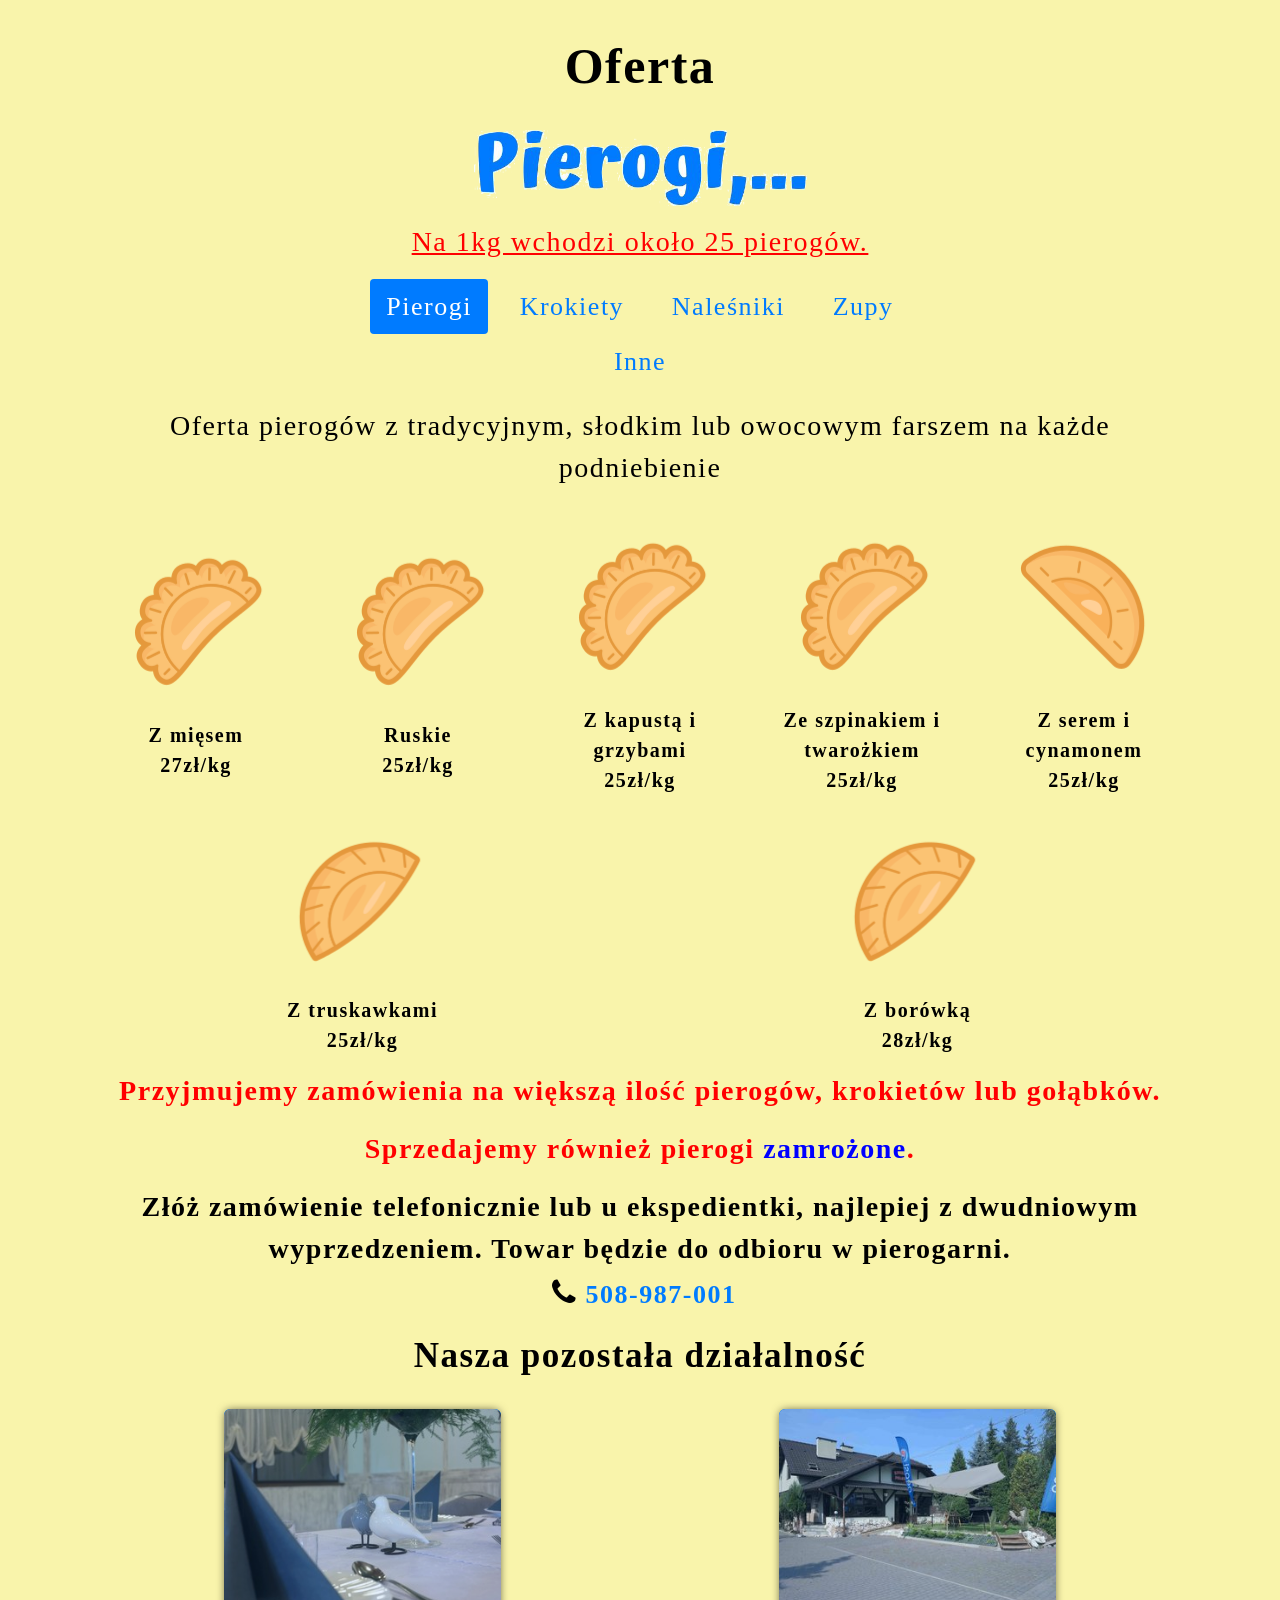
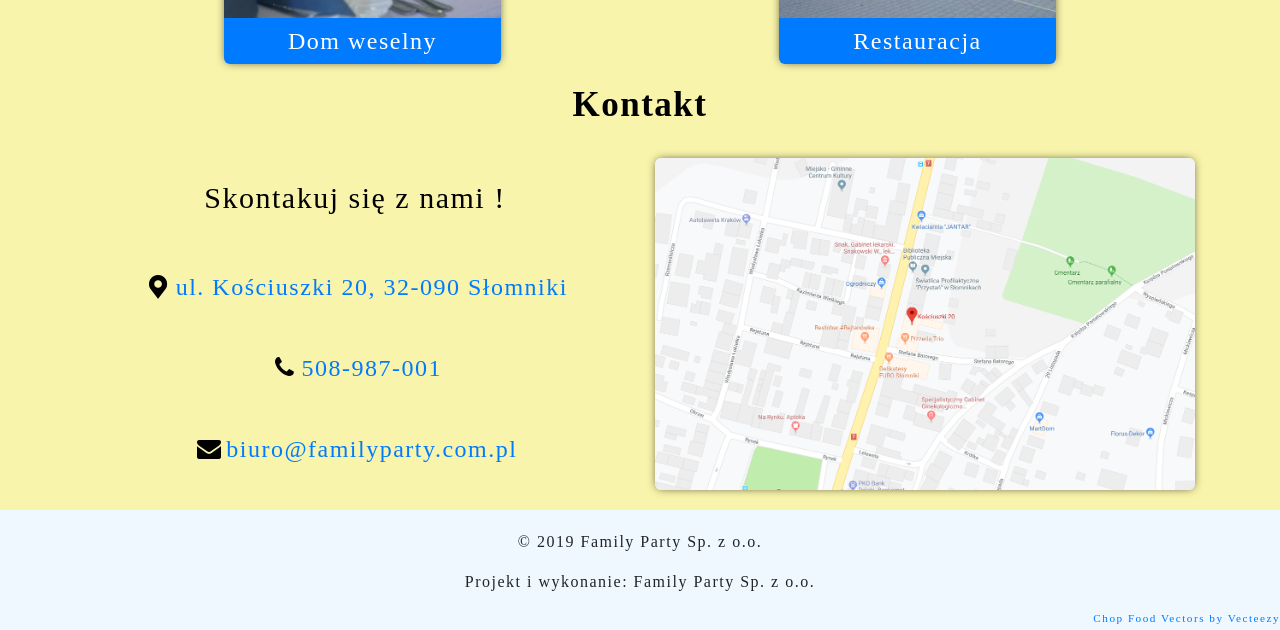
==== commit 956e5a9e: "change background color and add some text" ====
--- a/index.html
+++ b/index.html
@@ -43,7 +43,7 @@
 
         <div class="p-about">
           <h1>O nas</h1>
-          <p>Otwierając nasz lokal szukaliśmy sprawdzonych przepisów na pyszne <b>pierogi domowej roboty</b>, a to w książkach kulinarnych, czy pytając nasze babcie. W końcu trafiliśmy na odpowiednie proporcje do wyrobienia delikatnego <b>ciasta</b> jak i przyrządzenia wyśmienitych <b>farszy</b>, które przypadły do gustu naszym klientom. Kluczem do wspaniałego smaku są produkty najwyższej jakości oraz pierwszej świeżości od pobliskich dostawców. Często pytacie jak robimy nasze <b>pierogi</b>, zawsze odpowiadamy że do każdego z nich dodajemy kawałek serca i szczyptę miłości. Nasz <b>lokal garmażeryjny</b> posiada nie tylko <b>pierogi</b>, w ofercie mamy również <b>krokiety z mięsem, gołąbki, kotlety mielone, pulpety wieprzowy</b> czy <b>placki ziemniaczane</b>. Wszystkie <b>potrawy</b> są <b>robione ręcznie</b> w naszej <b><a target="_blank" href="http://www.familyparty.com.pl">Restauracji</a></b> w której również znajduje się nasz <b><a target="_blank" href="http://www.wesele-slomniki.pl">Dom Weselny</a></b>.</p>
+          <p>Otwierając nasz lokal szukaliśmy sprawdzonych przepisów na pyszne <b>pierogi domowej roboty</b>, a to w książkach kulinarnych, czy pytając nasze babcie. W końcu trafiliśmy na odpowiednie proporcje do wyrobienia delikatnego <b>ciasta</b> jak i przyrządzenia wyśmienitych <b>farszy</b>, które przypadły do gustu naszym klientom. Kluczem do wspaniałego smaku są produkty najwyższej jakości oraz pierwszej świeżości od pobliskich dostawców. Często pytacie jak robimy nasze <b>pierogi</b>, zawsze odpowiadamy że do każdego z nich dodajemy kawałek serca i szczyptę miłości. Nasz <b>lokal garmażeryjny</b> posiada nie tylko <b>pierogi</b>, w ofercie mamy również <b>krokiety w różnych wariantach, z mięsem, ruskie, ze szpinakiem, z kapustą i grzybami, z serem i pieczarkami. Naleśniki z nadzieniem ruskim, ze szpinakiem lub twarogiem. Gołąbki, kotlety mielone lub de volaille, pulpety wieprzowe</b> czy <b>placki ziemniaczane</b>. Również w naszej ofercie znajdują się <b>barszcz czerwony, żurek lub kapuśniak.</b> Wszystkie <b>potrawy</b> są <b>robione ręcznie</b> w naszej <b><a target="_blank" href="http://www.familyparty.com.pl">Restauracji</a></b> w której również znajduje się nasz <b><a target="_blank" href="http://www.wesele-slomniki.pl">Dom Weselny</a></b>.</p>
           <p>Serdecznie zapraszamy !</p>
         </div>
 
--- a/css/style.css
+++ b/css/style.css
@@ -1,7 +1,8 @@
 body {
   overflow-x: hidden;
   font-family: 'Kaushan Script', cursive;
-  letter-spacing: 1.5px; }
+  letter-spacing: 1.5px;
+  background-color: #f9f4ab; }
 
 h2 {
   margin-bottom: 1rem; }
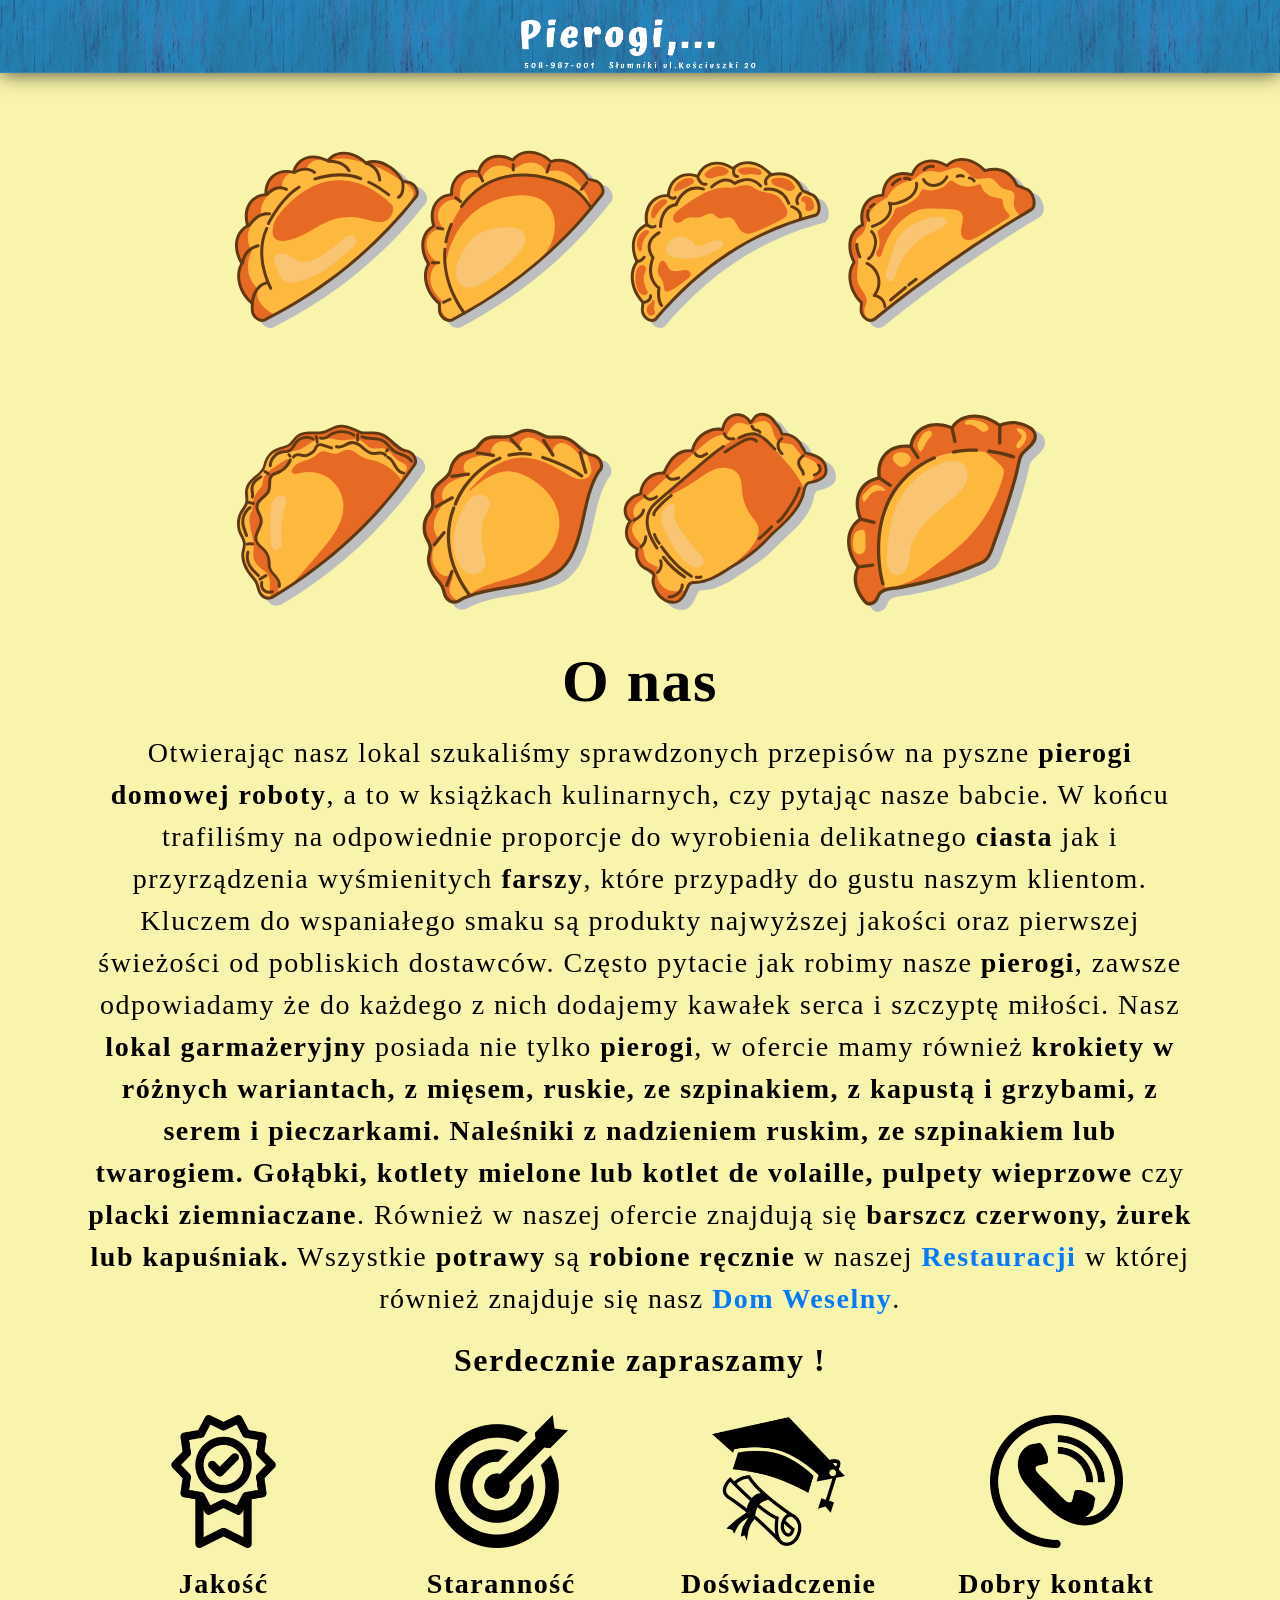
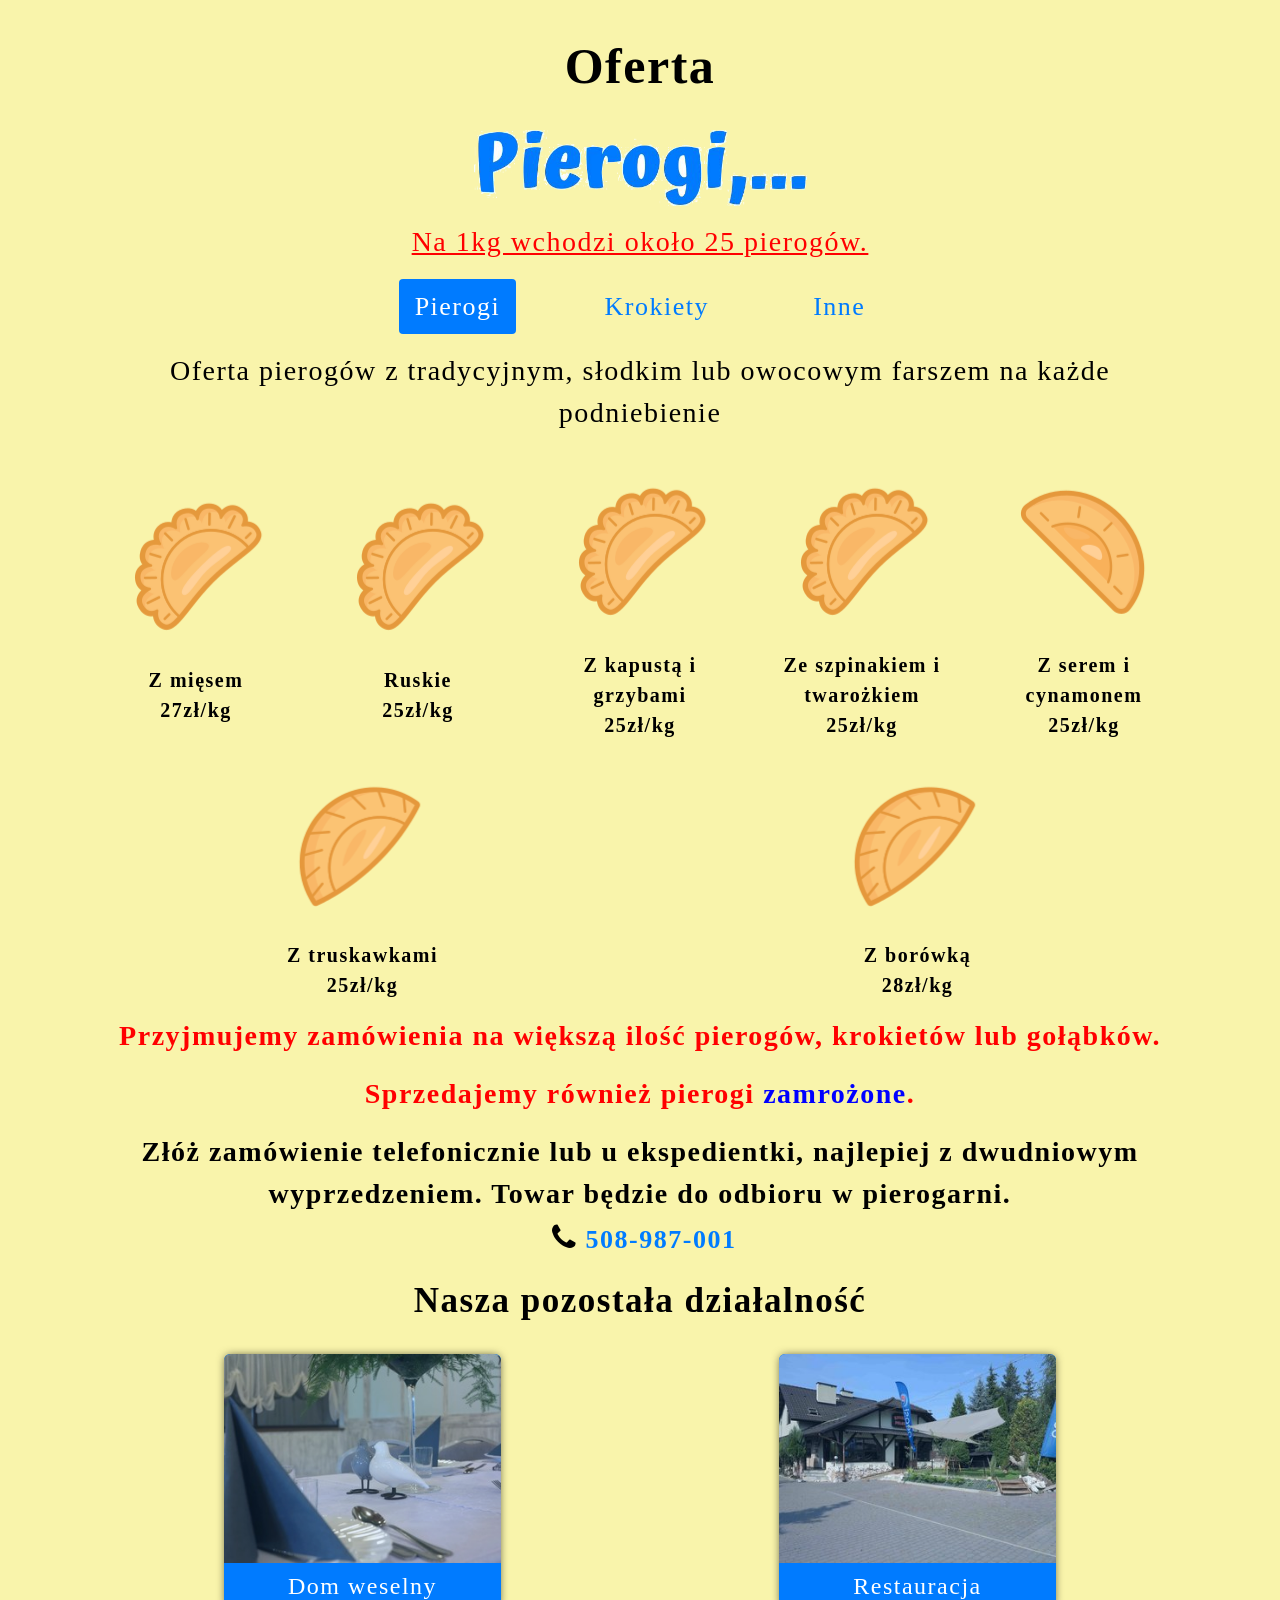
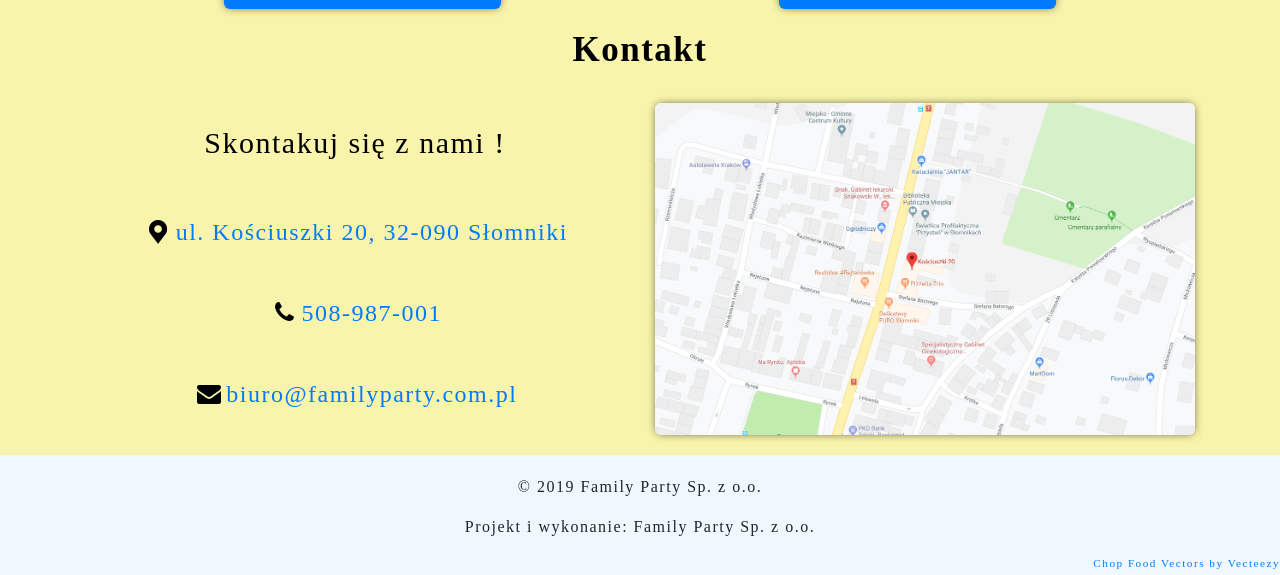
==== commit f064c69f: "comment some text" ====
--- a/index.html
+++ b/index.html
@@ -43,7 +43,7 @@
 
         <div class="p-about">
           <h1>O nas</h1>
-          <p>Otwierając nasz lokal szukaliśmy sprawdzonych przepisów na pyszne <b>pierogi domowej roboty</b>, a to w książkach kulinarnych, czy pytając nasze babcie. W końcu trafiliśmy na odpowiednie proporcje do wyrobienia delikatnego <b>ciasta</b> jak i przyrządzenia wyśmienitych <b>farszy</b>, które przypadły do gustu naszym klientom. Kluczem do wspaniałego smaku są produkty najwyższej jakości oraz pierwszej świeżości od pobliskich dostawców. Często pytacie jak robimy nasze <b>pierogi</b>, zawsze odpowiadamy że do każdego z nich dodajemy kawałek serca i szczyptę miłości. Nasz <b>lokal garmażeryjny</b> posiada nie tylko <b>pierogi</b>, w ofercie mamy również <b>krokiety w różnych wariantach, z mięsem, ruskie, ze szpinakiem, z kapustą i grzybami, z serem i pieczarkami. Naleśniki z nadzieniem ruskim, ze szpinakiem lub twarogiem. Gołąbki, kotlety mielone lub de volaille, pulpety wieprzowe</b> czy <b>placki ziemniaczane</b>. Również w naszej ofercie znajdują się <b>barszcz czerwony, żurek lub kapuśniak.</b> Wszystkie <b>potrawy</b> są <b>robione ręcznie</b> w naszej <b><a target="_blank" href="http://www.familyparty.com.pl">Restauracji</a></b> w której również znajduje się nasz <b><a target="_blank" href="http://www.wesele-slomniki.pl">Dom Weselny</a></b>.</p>
+          <p>Otwierając nasz lokal szukaliśmy sprawdzonych przepisów na pyszne <b>pierogi domowej roboty</b>, a to w książkach kulinarnych, czy pytając nasze babcie. W końcu trafiliśmy na odpowiednie proporcje do wyrobienia delikatnego <b>ciasta</b> jak i przyrządzenia wyśmienitych <b>farszy</b>, które przypadły do gustu naszym klientom. Kluczem do wspaniałego smaku są produkty najwyższej jakości oraz pierwszej świeżości od pobliskich dostawców. Często pytacie jak robimy nasze <b>pierogi</b>, zawsze odpowiadamy że do każdego z nich dodajemy kawałek serca i szczyptę miłości. Nasz <b>lokal garmażeryjny</b> posiada nie tylko <b>pierogi</b>, w ofercie mamy również <b>krokiety w różnych wariantach, z mięsem, ruskie, ze szpinakiem, z kapustą i grzybami, z serem i pieczarkami. Naleśniki z nadzieniem ruskim, ze szpinakiem lub twarogiem. Gołąbki, kotlety mielone lub kotlet de volaille, pulpety wieprzowe</b> czy <b>placki ziemniaczane</b>. Również w naszej ofercie znajdują się <b>barszcz czerwony, żurek lub kapuśniak.</b> Wszystkie <b>potrawy</b> są <b>robione ręcznie</b> w naszej <b><a target="_blank" href="http://www.familyparty.com.pl">Restauracji</a></b> w której również znajduje się nasz <b><a target="_blank" href="http://www.wesele-slomniki.pl">Dom Weselny</a></b>.</p>
           <p>Serdecznie zapraszamy !</p>
         </div>
 
@@ -80,12 +80,12 @@
             <li class="nav-item">
               <a class="nav-link" id="pills-krokiety-tab" data-toggle="pill" href="#pills-krokiety" role="tab" aria-controls="pills-krokiety" aria-selected="false">Krokiety</a>
             </li>
-            <li class="nav-item">
+            <!-- <li class="nav-item">
               <a class="nav-link" id="pills-nalesniki-tab" data-toggle="pill" href="#pills-nalesniki" role="tab" aria-controls="pills-nalesniki" aria-selected="false">Naleśniki</a>
             </li>
             <li class="nav-item">
               <a class="nav-link" id="pills-zupy-tab" data-toggle="pill" href="#pills-zupy" role="tab" aria-controls="pills-zupy" aria-selected="false">Zupy</a>
-            </li>
+            </li> -->
             <li class="nav-item">
               <a class="nav-link" id="pills-inne-tab" data-toggle="pill" href="#pills-inne" role="tab" aria-controls="pills-inne" aria-selected="false">Inne</a>
             </li>
@@ -143,33 +143,33 @@
                 <div class="p-staff_dumplings">
                   <div class="p-staff_dumplings_imgKrokiet"></div>
                   <div class="p-staff_dumplings_txt">Krokiet z mięsem</div>
-                  <div class="p-staff_dumplings_price">3,zł/szt</div>
+                  <div class="p-staff_dumplings_price">3,50zł/szt</div>
                 </div>
                 <div class="p-staff_dumplings">
                   <div class="p-staff_dumplings_imgKrokiet"></div>
                   <div class="p-staff_dumplings_txt">Krokiet ruski</div>
-                  <div class="p-staff_dumplings_price">3,2zł/szt</div>
+                  <div class="p-staff_dumplings_price">3,20zł/szt</div>
                 </div>
                 <div class="p-staff_dumplings">
                   <div class="p-staff_dumplings_imgKrokiet"></div>
                   <div class="p-staff_dumplings_txt">Krokiet ze szpinakiem i twarożkiem</div>
-                  <div class="p-staff_dumplings_price">3,2zł/szt</div>
+                  <div class="p-staff_dumplings_price">3,20zł/szt</div>
                 </div>
                 <div class="p-staff_dumplings">
                   <div class="p-staff_dumplings_imgKrokiet"></div>
                   <div class="p-staff_dumplings_txt">Krokiet z kapustą i grzybami</div>
-                  <div class="p-staff_dumplings_price">3,2zł/szt</div>
-                </div>
-                <div class="p-staff_dumplings">
+                  <div class="p-staff_dumplings_price">3,20zł/szt</div>
+                </div>
+                <!-- <div class="p-staff_dumplings">
                   <div class="p-staff_dumplings_imgKrokiet"></div>
                   <div class="p-staff_dumplings_txt">Krokiet z serem i pieczarkami</div>
                   <div class="p-staff_dumplings_price">3,5zł/szt</div>
-                </div>
-              </div>
-
-            </div>
-
-            <div class="tab-pane fade" id="pills-nalesniki" role="tabpanel" aria-labelledby="pills-nalesniki-tab">
+                </div> -->
+              </div>
+
+            </div>
+
+            <!-- <div class="tab-pane fade" id="pills-nalesniki" role="tabpanel" aria-labelledby="pills-nalesniki-tab">
 
               <p>Naleśniki w różnych smakach</p>
               <div class="p-staff">
@@ -190,9 +190,9 @@
                 </div>
               </div>
 
-            </div>
-
-            <div class="tab-pane fade" id="pills-zupy" role="tabpanel" aria-labelledby="pills-zupy-tab">
+            </div> -->
+
+            <!-- <div class="tab-pane fade" id="pills-zupy" role="tabpanel" aria-labelledby="pills-zupy-tab">
 
               <p>Pyszne, domowe zupy</p>
               <div class="p-staff">
@@ -213,7 +213,7 @@
                 </div>
               </div>
 
-            </div>
+            </div> -->
 
             <div class="tab-pane fade" id="pills-inne" role="tabpanel" aria-labelledby="pills-inne-tab">
 
@@ -234,26 +234,26 @@
                   <div class="p-staff_dumplings_txt">Kotlet mielony</div>
                   <div class="p-staff_dumplings_price">5zł/szt</div>
                 </div>
-                <div class="p-staff_dumplings">
+                <!-- <div class="p-staff_dumplings">
                   <div class="p-staff_dumplings_imgHat"></div>
                   <div class="p-staff_dumplings_txt">Kotlet de volaille</div>
                   <div class="p-staff_dumplings_price">7zł/szt</div>
-                </div>
+                </div> -->
                 <div class="p-staff_dumplings">
                   <div class="p-staff_dumplings_imgHat"></div>
                   <div class="p-staff_dumplings_txt">Placki ziemniaczane</div>
                   <div class="p-staff_dumplings_price">2zł/szt</div>
                 </div>
-                <div class="p-staff_dumplings">
+                <!-- <div class="p-staff_dumplings">
                   <div class="p-staff_dumplings_imgHat"></div>
                   <div class="p-staff_dumplings_txt">Bigos</div>
                   <div class="p-staff_dumplings_price">-zł/kg</div>
-                </div>
-                <div class="p-staff_dumplings">
+                </div> -->
+                <!-- <div class="p-staff_dumplings">
                   <div class="p-staff_dumplings_imgHat"></div>
                   <div class="p-staff_dumplings_txt">Zapiekanka</div>
                   <div class="p-staff_dumplings_price">8zł/szt</div>
-                </div>
+                </div> -->
               </div>
             </div>
           </div>
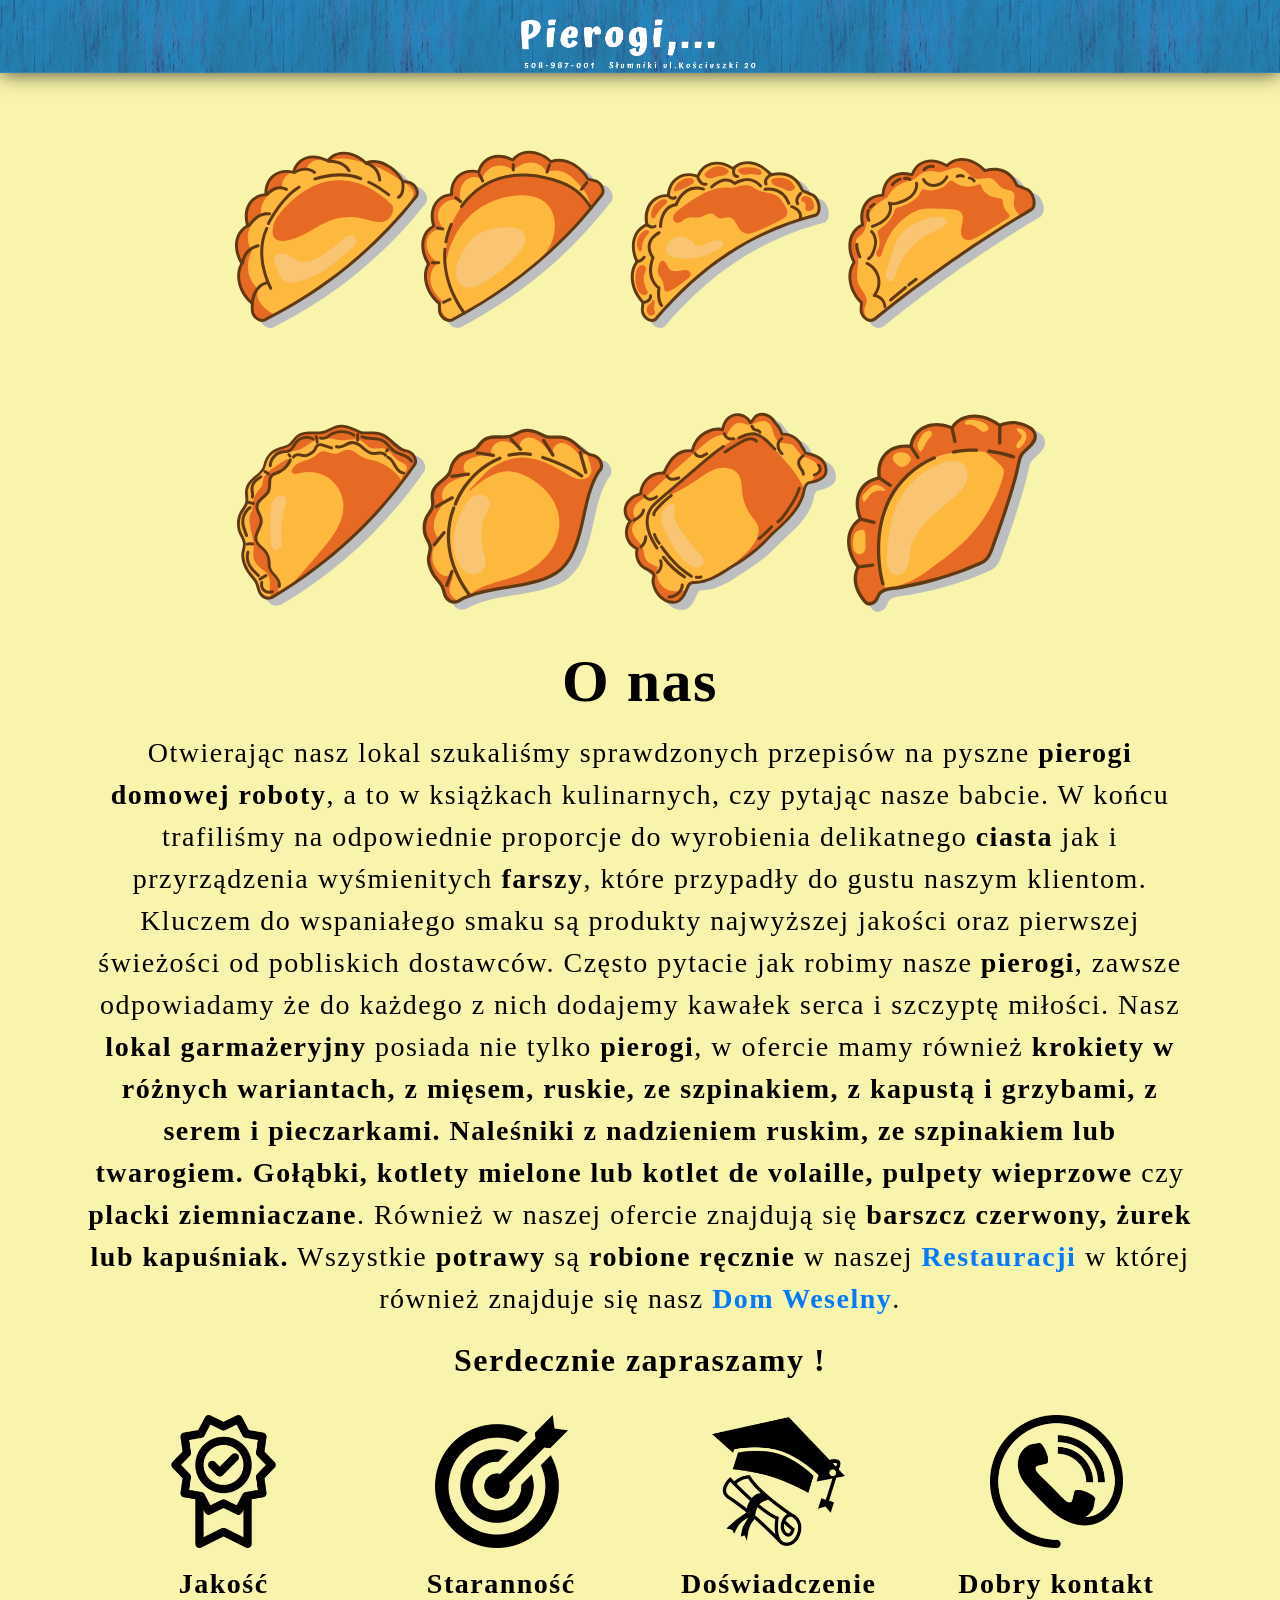
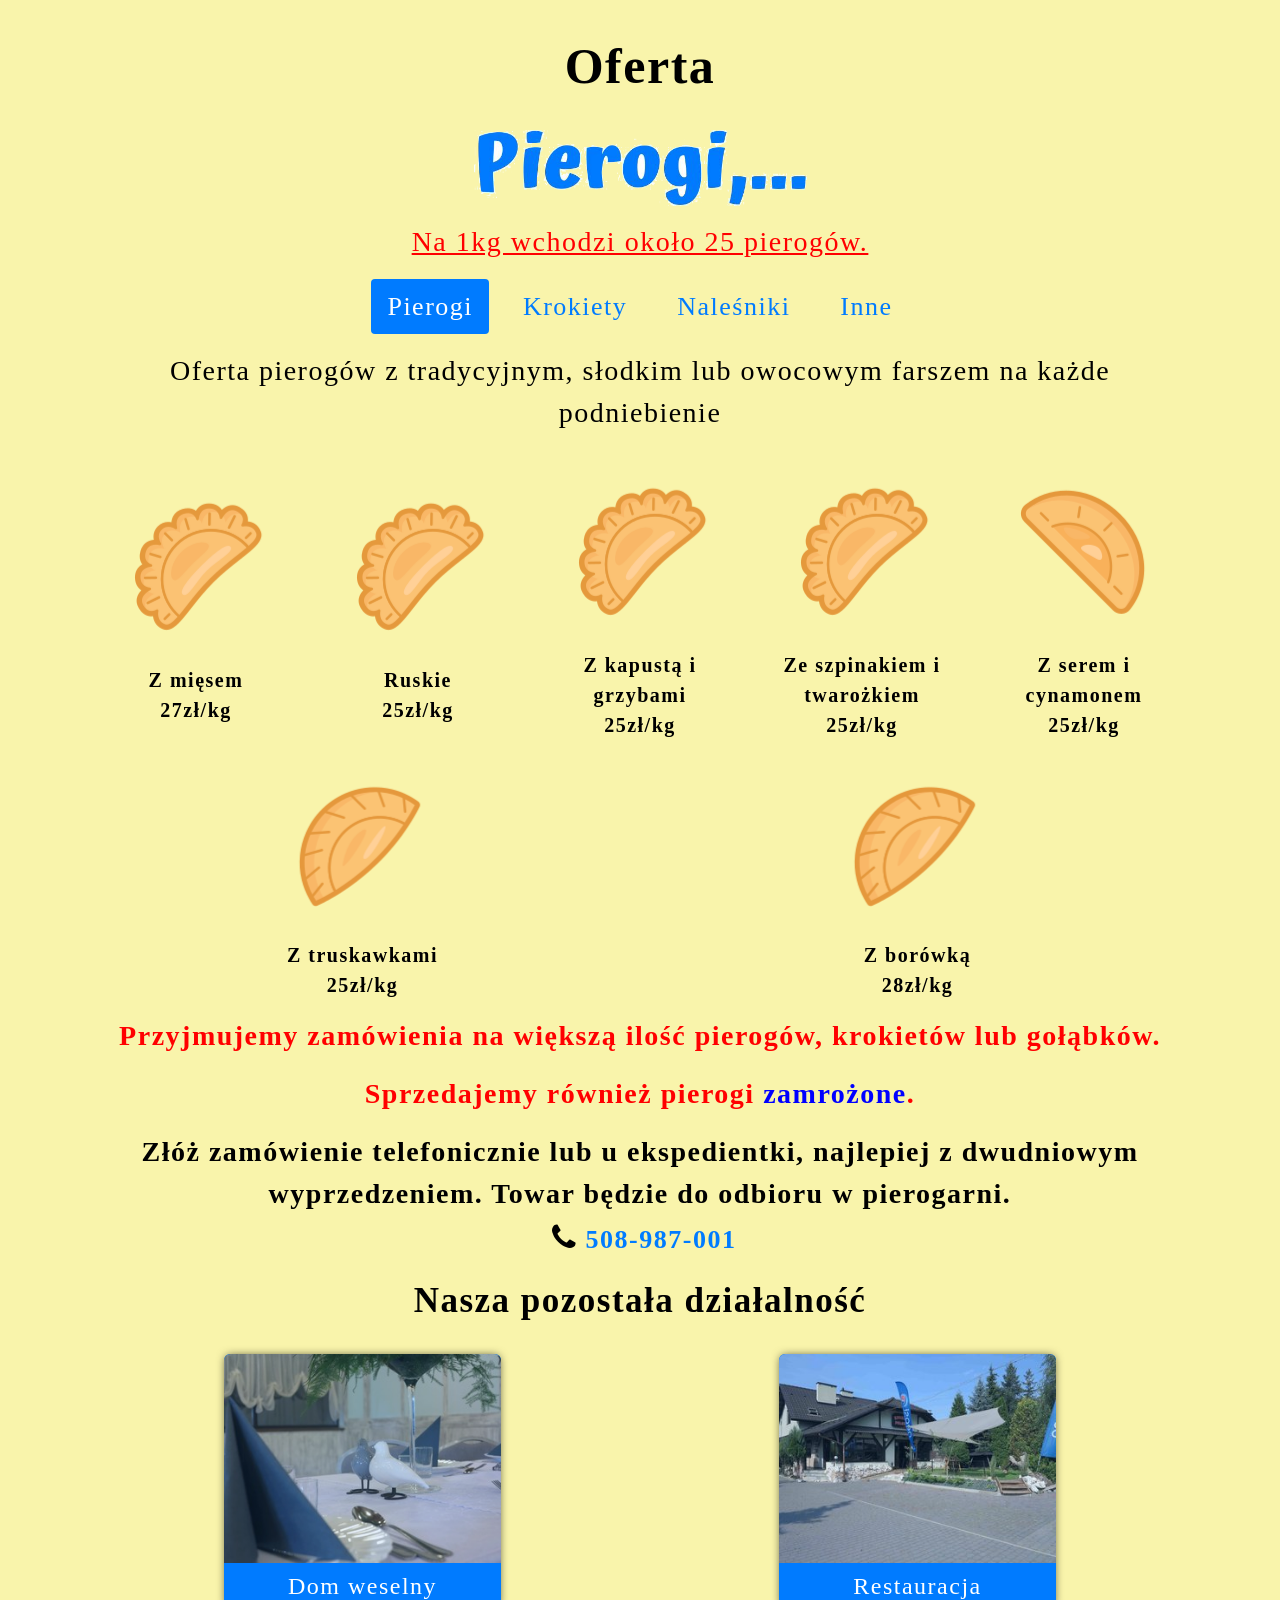
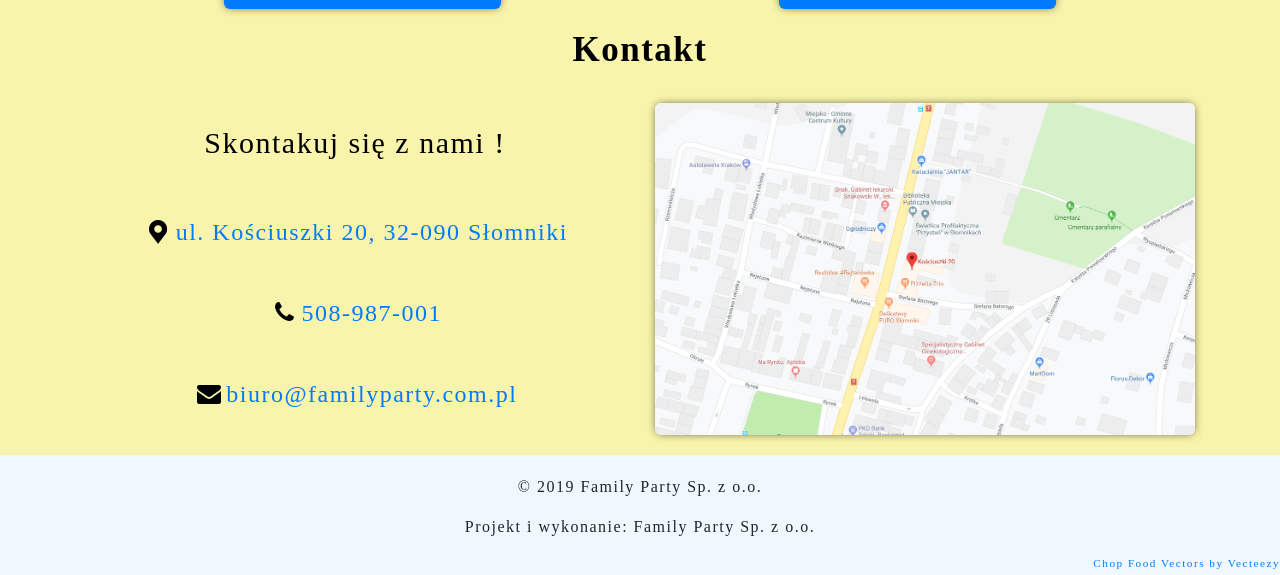
==== commit 4558d705: "some changes" ====
--- a/index.html
+++ b/index.html
@@ -80,10 +80,10 @@
             <li class="nav-item">
               <a class="nav-link" id="pills-krokiety-tab" data-toggle="pill" href="#pills-krokiety" role="tab" aria-controls="pills-krokiety" aria-selected="false">Krokiety</a>
             </li>
-            <!-- <li class="nav-item">
+            <li class="nav-item">
               <a class="nav-link" id="pills-nalesniki-tab" data-toggle="pill" href="#pills-nalesniki" role="tab" aria-controls="pills-nalesniki" aria-selected="false">Naleśniki</a>
             </li>
-            <li class="nav-item">
+            <!-- <li class="nav-item">
               <a class="nav-link" id="pills-zupy-tab" data-toggle="pill" href="#pills-zupy" role="tab" aria-controls="pills-zupy" aria-selected="false">Zupy</a>
             </li> -->
             <li class="nav-item">
@@ -163,34 +163,34 @@
                 <!-- <div class="p-staff_dumplings">
                   <div class="p-staff_dumplings_imgKrokiet"></div>
                   <div class="p-staff_dumplings_txt">Krokiet z serem i pieczarkami</div>
-                  <div class="p-staff_dumplings_price">3,5zł/szt</div>
+                  <div class="p-staff_dumplings_price">3,50zł/szt</div>
                 </div> -->
               </div>
 
             </div>
 
-            <!-- <div class="tab-pane fade" id="pills-nalesniki" role="tabpanel" aria-labelledby="pills-nalesniki-tab">
+            <div class="tab-pane fade" id="pills-nalesniki" role="tabpanel" aria-labelledby="pills-nalesniki-tab">
 
               <p>Naleśniki w różnych smakach</p>
               <div class="p-staff">
                 <div class="p-staff_dumplings">
                   <div class="p-staff_dumplings_imgFruit"></div>
                   <div class="p-staff_dumplings_txt">Naleśniki ruskie</div>
-                  <div class="p-staff_dumplings_price">-zł/szt</div>
+                  <div class="p-staff_dumplings_price">3zł/szt</div>
                 </div>
                 <div class="p-staff_dumplings">
                   <div class="p-staff_dumplings_imgFruit"></div>
                   <div class="p-staff_dumplings_txt">Naleśniki ze szpinakiem i twarożkiem</div>
-                  <div class="p-staff_dumplings_price">-zł/szt</div>
+                  <div class="p-staff_dumplings_price">3zł/szt</div>
                 </div>
                 <div class="p-staff_dumplings">
                   <div class="p-staff_dumplings_imgFruit"></div>
                   <div class="p-staff_dumplings_txt">Naleśniki z serem</div>
-                  <div class="p-staff_dumplings_price">-zł/szt</div>
-                </div>
-              </div>
-
-            </div> -->
+                  <div class="p-staff_dumplings_price">3zł/szt</div>
+                </div>
+              </div>
+
+            </div>
 
             <!-- <div class="tab-pane fade" id="pills-zupy" role="tabpanel" aria-labelledby="pills-zupy-tab">
 
